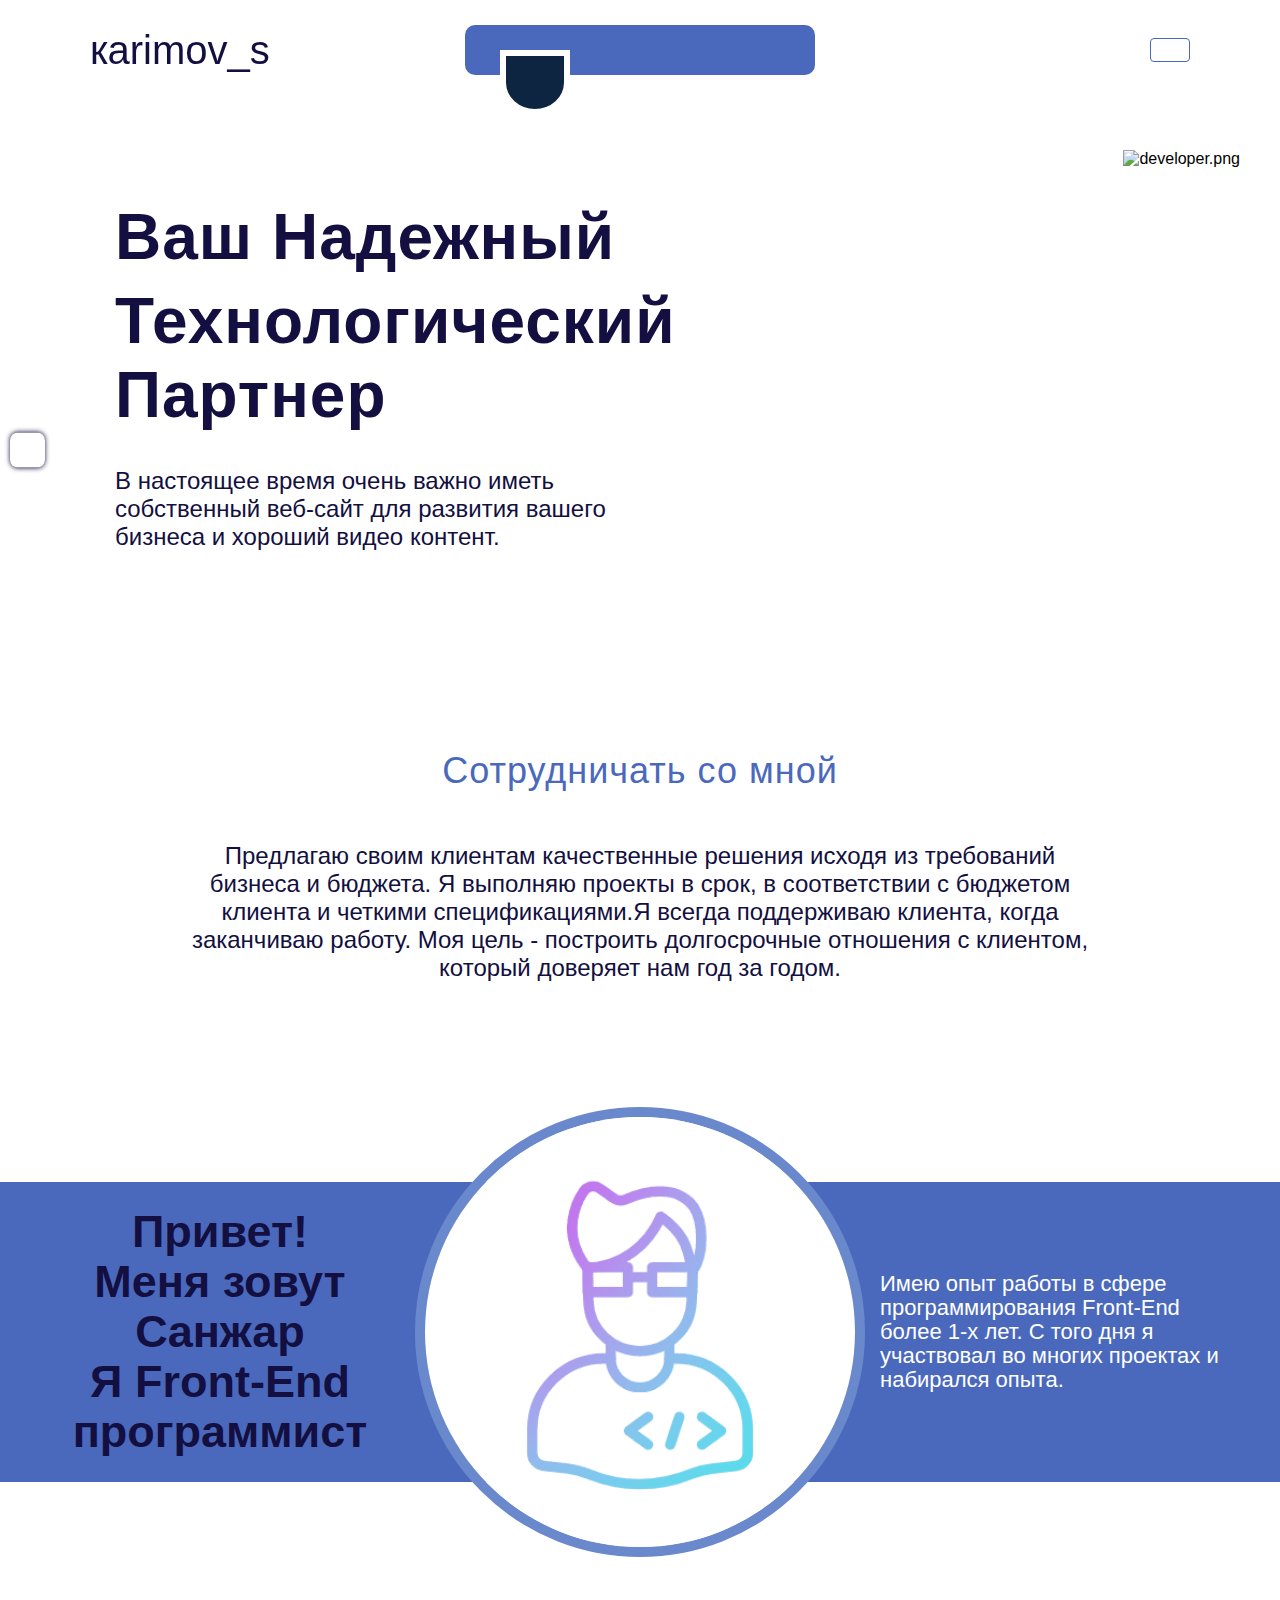
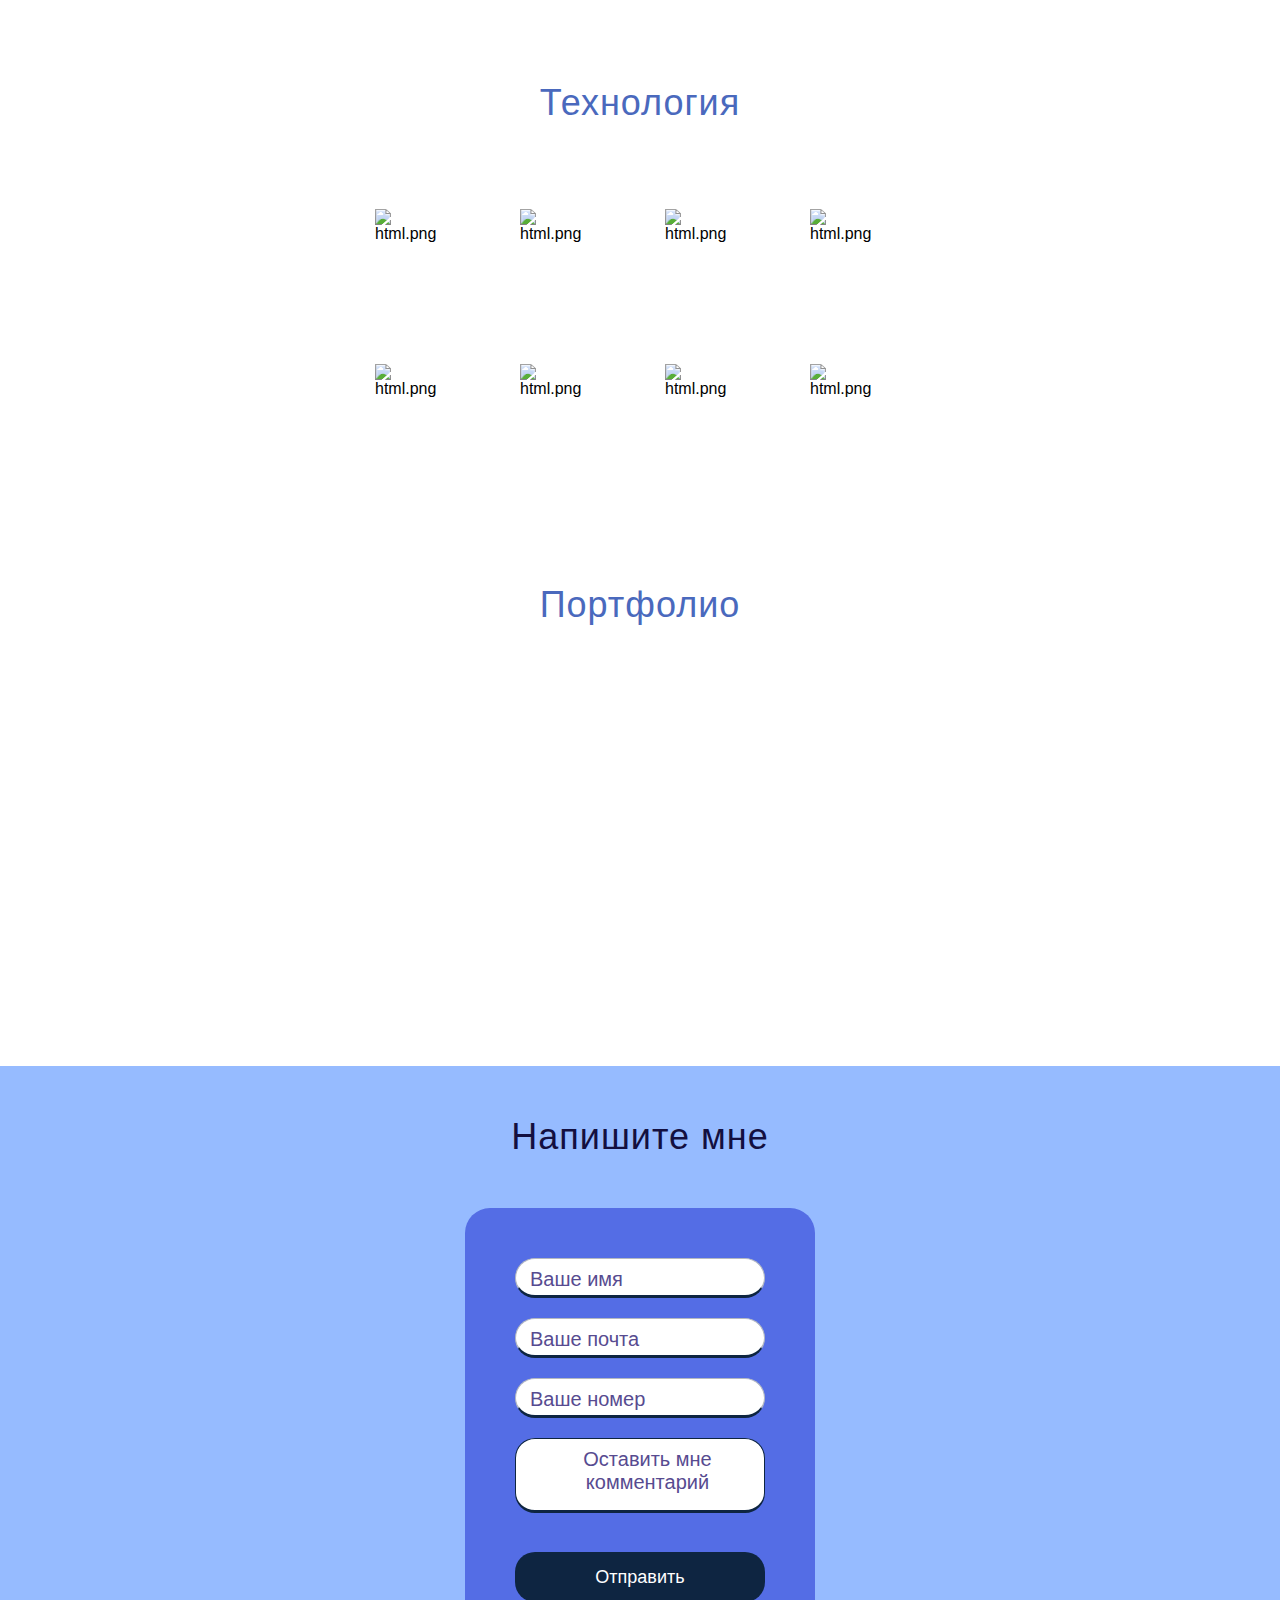
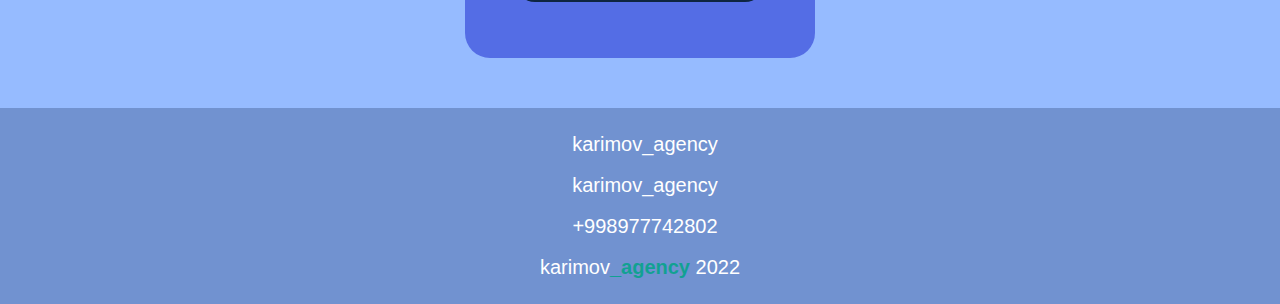
==== index.html @ bc90a6ca "k" ====
﻿<!DOCTYPE html>
<html lang="en">
<head>
    <meta charset="UTF-8">
    <meta http-equiv="X-UA-Compatible" content="IE=edge">
    <meta name="viewport" content="width=device-width, initial-scale=1.0">
    <title>Создаю качественный сайт</title>
    <link rel="shortcut icon" href="assets/images/png/fav-icon.png" type="image/x-icon">
    <link rel="stylesheet" href="https://fonts.google.com/icons?selected=Material%20Icons%20Outlined%3Asettings%3A">
    <link rel="stylesheet" href="assets/fontawesome/css/all.min.css">
    <link rel="stylesheet" href="assets/styles/css/carousel.css">
    <link rel="stylesheet" href="assets/styles/css/main.css">
</head>
<body>

    <div class="themeBtn">
    </div>

    <header class="header">
        <div class="container">
            <div class="header-nav flex flex-center align-center">
                <div class="header-logo">
                    <a href="#" class="header-logo__link">кarimov_s</a>
                </div>

                <div class="header-navigation flex flex-center align-center">  
                     <div class="themeBtn"></div>
                    <ul class="header-item flex flex-around">
                        <li class="header-list active">
                            <a href="#home" class="header-list__link"><i class="fad fa-home-lg"></i>
                                <span class="text lang-home"></span></a>
                        </li>
                        <li class="header-list">
                            <a href="#aboutMe" class="header-list__link"><i class="fad fa-user-tie"></i>
                                <span class="text lang-me"></span></a>
                        </li>
                        <li class="header-list">
                            <a href="#portfolio" class="header-list__link"> <i class="fad fa-laptop-code"></i>
                                <span class="text lang-portfolio"></span></a>
                        </li>
                        <li class="header-list">
                            <a href="#footer" class="header-list__link"><i class="fad fa-phone-rotary"></i>
                                <span class="text lang-contact"></span></a>
                        </li>
                        <div class="indicator"></div>
                    </ul>
                </div>
                    <div class="lang">
                        <div class="lang-item">
                            <div class="lang-icon">
                            </div>
                            <span class="lang__text lang-langText"></span>
                        </div>
                    </div>

            </div>
        </div>
    </header>
    <!-- End header -->
    <i class="fa-solid fa-sun-bright"></i>
    <section class="home" id="home">
        <div class="container">
            <div class="home-item">
                <div class="home-title">
                    <h1 class="home-title__text"><span class=" lang-homeTitle">Ваш Надежный</span>
                        <span class="border borderOne"></span>
                    </h1>
                    <h1 class="home-title__text wow animated bounceInLeft"><span class="lang-homeTitleText">Технологический Партнер</span>
                        <span class="border borderTwo"></span>
                    </h1>
                    <p class="home-title__info-text lang-homeTitleInfoText">В настоящее время очень важно иметь собственный веб-сайт для развития вашего бизнеса и хороший видео контент.</p>
                </div>
                <div class="home-img">
                    <img src="assets/images/png/frontend.png" alt="developer.png" class="home-img__photo">
                </div>
            </div>
        </div>
        </section>
        <!-- End home -->
        

        <section class="cooperate">
            <div class="container">
                <div class="flex flex-center">
                    <div class="cooperate-item">
                        <h2 class="title__text"><span class="lang-cooperateTitle">Сотрудничать со мной</span>
                            <span class="border"></span>
                        </h2>
                        <p class="cooperate__info-text lang-cooperateText">Предлагаю своим клиентам качественные решения исходя из требований бизнеса и бюджета. Я выполняю проекты в срок, в соответствии с бюджетом клиента и четкими спецификациями.
                            Я всегда поддерживаю клиента, когда заканчиваю работу.
                            Моя цель - построить долгосрочные отношения с клиентом, который доверяет нам год за годом.</p>
                </div>
                </div>
            </div>
        </section>
        <!-- End cooperate -->

        <section class="aboutMe" id="aboutMe">
            <div class="container">
               <div class="aboutMe-item">
                    <img src="assets/images/680-it-developer.gif" alt="" class="aboutMe-item__img">
               </div>

               <div class="aboutMe-list">
                   <div class="left-info flex flex-center align-center">
                        <h2 class="left-info__title"><span class="lang-aboutMe1">Привет!</span> <br> <span class="lang-aboutMe2">Меня зовут Cанжар</span> <br> <span class="lang-aboutMe3">Я Front-End программист</span></h2>
                   </div>
                   <div class="right-info flex flex-center align-center">
                       <p class="right-info__text lang-aboutMeInfo">Имею опыт работы в сфере программирования Front-End более 1-х лет. С того дня я участвовал во многих проектах и ​​набирался опыта.</p>
                   </div>
               </div>
            </div>
        </section>
        <!-- End aboutMe-->


        <section class="technology" id="technology">
            <div class="container">
                <div class="flex-center flex text-center">
                    <h2 class="title__text"><span class="lang-technologyTitle">Технология</span> 
                        <span class="border"></span>
                    </h2>
                </div>
                <div class="technology-item">
                    <div class="technology-list">
                        <img  class="technology-list__img" src="assets/images/png/html.png" alt="html.png">
                        <span class="technology-list__info">HTML</span>
                    </div>
                    <div class="technology-list">
                        <img  class="technology-list__img" src="assets/images/png/css.png" alt="html.png">
                        <span class="technology-list__info">CSS</span>
                    </div>
                    <div class="technology-list">
                        <img  class="technology-list__img" src="assets/images/png/js.png" alt="html.png">
                        <span class="technology-list__info">JavaScript</span>
                    </div>
                    <div class="technology-list">
                        <img  class="technology-list__img" src="assets/images/png/bootstrap.png" alt="html.png">
                        <span class="technology-list__info">Bootstrap</span>
                    </div>
                    <div class="technology-list">
                        <img  class="technology-list__img" src="assets/images/png/sass.png" alt="html.png">
                        <span class="technology-list__info">SASS</span>
                    </div>
                    <div class="technology-list">
                        <img  class="technology-list__img" src="assets/images/png/github.png" alt="html.png">
                        <span class="technology-list__info">GitHub</span>
                    </div>
                    <div class="technology-list">
                        <img style="height: 75px; object-fit: contain;" class="technology-list__img" src="https://styles.redditmedia.com/t5_2su6s/styles/communityIcon_4g1uo0kd87c61.png" alt="html.png">
                        <span class="technology-list__info">React</span>
                    </div>
                    <div class="technology-list">
                        <img style="height: 75px; object-fit: contain;" class="technology-list__img" src="assets/images/png/figma.png" alt="html.png">
                        <span class="technology-list__info">Figma</span>
                    </div>
                </div>
            </div>
        </section>
        <!--End technology -->

        <section class="portfolio" id="portfolio">
            <div class="container portfolio_desctop">
                <div class="flex-center flex text-center">
                    <h2 class="title__text"><span class="lang-portfolioTitle">Портфолио</span>
                        <span class="border"></span>
                    </h2>
                </div>
                <div class="portfolio-item owl-carousel owl-theme">
                    <div class="item portfolio-list">
                        <img src="assets/images/png/portfolio/autoleader.png" alt="" class="portfolio__img">
                        <div class="hidden">
                            <a href="https://autoleader.netlify.app/" target="_blank" target="_blank"><button class="hidden__btn lang-openSite">Перейти на сайт</button></a>
                        </div>
                    </div>
                    <div class="item portfolio-list">
                        <img src="assets/images/png/portfolio/maxwheel.png" alt="" class="portfolio__img">
                        <div class="hidden">
                            <a href="https://maxwhheel.netlify.app/" target="_blank"><button class="hidden__btn lang-openSite">Перейти на сайт</button></a>
                        </div>
                    </div>
                <div class="text-center">
                    <a href="#"><button class="allProjects-btn">все проекты</button></a>
                </div>
            </div>

            <!-- Mobile Portfolio -->
            
            <div class="mobile-portfolio" id="portfolio">
                <div class="container">
                    <div class="flex-center flex text-center">
                        <h2 class="title__text">Портфолио
                            <span class="border"></span>
                        </h2>
                    </div>
                    <div class="mobile-portfolio-item  owl-carousel owl-theme" id="mobile-portfolio">
                        <div class="item mobile-portfolio-list">
                                <img src="assets/images/png/portfolio/S9.png" alt="" class="iphone">
                                <img src="assets/images/png/portfolio/autoleader (2).png" alt="" class="mobile-portfolio__img">
                                <div class="hidden">
                                <a href="" target="_blank"><button class="hidden__btn lang-openSite">Перейти на сайт</button></a>
                            </div>
                        </div>
                        <div class="item mobile-portfolio-list">
                                <img src="assets/images/png/portfolio/S9.png" alt="" class="iphone">
                                <img src="assets/images/png/portfolio/maxwheel (2).png" alt="" class="mobile-portfolio__img">
                                <div class="hidden">
                                <a href="" target="_blank"><button class="hidden__btn lang-openSite">Перейти на сайт</button></a>
                            </div>
                        </div>
                    </div>
                <!-- -->
                    </div>
                </div>
            </div>
        </section>
        <!-- End portfolio -->

        <section class="contact">
            <div class="container">
                <div class="flex-center flex text-center">
                    <h2 class="title__text"><span class="lang-contactTitle">Напишите мне</span>
                        <span class="contact__span border"></span>
                    </h2>
                </div>
                <div class="contact-item">
                <div class="contact-form">
                    <form id="form" class="form">
                        <div class="form__box" for="">
                            <input class="form__inp form__inp1" id="userName" type="text" maxlength="14" placeholder=" " name="name:" required>
                            <label for="userName" class="form__label lang-yourName"></label>
                            <i class="fas fa-user"></i>
                            <small></small>
                        </div>
                        <div class="form__box" for="">
                            <input class="form__inp form__inp2" id="userEmail" type="email" placeholder=" " name="email:" required>
                            <label for="userEmail" class="form__label lang-yourEmail"></label>
                            <i class="fas fa-envelope"></i>
                            <small></small>
                        </div>
                        <div class="form__box" for="">
                            <input class="form__inp form__inp3" id="userPass" type="text" placeholder=" " name="number:" required>
                            <label for="userPass" class="form__label lang-yourPass"></label>
                            <i class="fas fa-phone"></i>
                            <small></small>
                        </div> 
                        <div class="form__box">
                            <textarea class="form__com form__inp4" id="message" placeholder=" " name="messange:" ></textarea>
                            <label for="message" class="form__label lang-comments"></label>
                            <i class="fas fa-comments"></i>
                            <small></small>
                        </div>
                        <button type="button" id="submitForm" class="lang-submit form__btn">Отправить</button>
        
        
                    </form>
                </div>
                </div>
            </div>
        </section>
        
     
        <!-- End Section -->


        <footer class="footer" id="footer">
            <div class="container">
                <a class="footer__info hover" href="https://t.me/s_karimov07"><i class="fab fa-telegram-plane"></i> karimov_agency</a> <br> <br>
                <a class="footer__info hover" href="https://www.instagram.com/__karimov_off__/"><i class="fab fa-instagram"></i>karimov_agency</a> <br> <br>
                <a class="footer__info hover" href="tel:+998977742802"><i class="fas fa-phone"></i> +998977742802</a> <br> <br>
                <span class="footer__info">karimov<strong>_agency</strong> 2022</span>
            </div>
        </footer>
        <!-- End footer -->

<!-- 
          <div class="loader">
            <section class="loader-item">
                <div class="block block1"></div>
                <div class="block block2"></div>
                <div class="block block3"></div>
              </section>
              <section class="loader-item">
                  <div class="block block1"></div>
                  <div class="block block2"></div>
                  <div class="block block3"></div>
                </section>
          </div> -->
    <script type="module" src="https://unpkg.com/ionicons@7.1.0/dist/ionicons/ionicons.esm.js"></script>
    <script nomodule src="https://unpkg.com/ionicons@7.1.0/dist/ionicons/ionicons.js"></script>
    <script src="assets/js/plugins/jQuery.js"></script>   
    <script src="assets/js/plugins/cloudflare.js"></script>  
    <script src="assets/js/form.js"></script>
    <script src="assets/js/lang.js"></script>
    <script src="assets/js/index.js"></script> 
    <script src="assets/js/thema.js"></script>
</body>
</html>
---- assets/styles/css/main.css ----
:root {
  --white: #fff;
  --basic: #4a69bd;
  --basic-text: #130f40;
  --toggle-bg: url("../../images/svg/dark.svg");
  --lang: url("../../images/png/usa.png") ;
}

:root[date-theme=dark] {
  --white: #333333;
  --basic: #73a0d8;
  --basic-text: #fff;
  --toggle-bg: url("../../images/svg/light.svg");
}

:root[date-lang=lang] {
  --lang: url("../../images/png/rus.png") ;
}

.text-left {
  text-align: left;
}
.text-center {
  text-align: center;
}
.text-right {
  text-align: right;
}
.text-block {
  display: block;
}

.relative {
  position: relative;
}

.absolute {
  position: absolute;
  width: 100%;
}

.flex {
  display: flex;
}
.flex-center {
  justify-content: center;
}
.flex-right {
  justify-content: flex-end;
}
.flex-space {
  justify-content: space-between;
}
.flex-around {
  justify-content: space-around;
}
.flex-row {
  display: flex;
  flex-wrap: wrap;
  margin-left: -1rem;
  margin-right: -1rem;
}

.align-center {
  align-items: center;
}

.m-l-05 {
  margin-left: 0.5rem;
}
.m-l-1 {
  margin-left: 1rem;
}
.m-l-2 {
  margin-left: 2rem;
}
.m-l-3 {
  margin-left: 3rem;
}
.m-t-05 {
  margin-top: 0.5rem;
}
.m-t-1 {
  margin-top: 1rem;
}
.m-t-2 {
  margin-top: 2rem;
}
.m-t-3 {
  margin-top: 3rem;
}
.m-t-5 {
  margin-top: 5rem;
}
.m-r-05 {
  margin-right: 0.5rem;
}
.m-r-1 {
  margin-right: 1rem;
}
.m-r-2 {
  margin-right: 2rem;
}
.m-r-3 {
  margin-right: 3rem;
}
.m-b-05 {
  margin-bottom: 0.5rem;
}
.m-b-1 {
  margin-bottom: 1rem;
}
.m-b-2 {
  margin-bottom: 2rem;
}
.m-b-5 {
  margin-bottom: 5rem;
}

.col-1 {
  flex: 0 0 8.333333%;
  max-width: 8.333333%;
}
.col-2 {
  flex: 0 0 16.66667%;
  max-width: 16.66667%;
}
.col-3 {
  flex: 0 0 25%;
  max-width: 25%;
}
.col-4 {
  flex: 0 0 33.333333%;
  max-width: 33.333333%;
}
.col-5 {
  flex: 0 0 auto;
  max-width: 41.6666666667%;
}
.col-6 {
  flex: 0 0 50%;
  max-width: 50%;
}
.col-7 {
  flex: 0 0 auto;
  max-width: 58.3333333333%;
}
.col-8 {
  flex: 0 0 66.666667%;
  max-width: 66.666667%;
}
.col-9 {
  flex: 0 0 75%;
  max-width: 75%;
}
.col-10 {
  flex: 0 0 83.33333%;
  max-width: 83.33333%;
}
.col-11 {
  flex: 0 0 91.666667%;
  max-width: 91.666667%;
}
.col-12 {
  flex: 0 0 100%;
  max-width: 100%;
}
.col-1, .col-2, .col-3, .col-4, .col-5, .col-6, .col-7, .col-8, .col-9, .col-10, .col-11, .col-12 {
  position: relative;
  width: 100%;
  padding-right: 1rem;
  padding-left: 1rem;
}
.col-border-right {
  border-right: 1px solid var(--text-secondary);
}

@font-face {
  font-family: "YanoneKaffeesatz";
  src: url("../../fonts/YanoneKaffeesatz-Light.woff2") format("woff2");
  font-weight: 300;
  font-style: normal;
  font-display: swap;
}
@font-face {
  font-family: "YanoneKaffeesatz";
  src: url("../../fonts/YanoneKaffeesatz-Regular.woff2") format("woff2");
  font-weight: 500;
  font-style: normal;
  font-display: swap;
}
@font-face {
  font-family: "YanoneKaffeesatz";
  src: url("../../fonts/YanoneKaffeesatz-Bold.woff2") format("woff2");
  font-weight: 700;
  font-style: normal;
  font-display: swap;
}
@font-face {
  font-family: "Poppins";
  src: url("../../fonts/Poppins-Regular.ttf") format("truetype");
  font-weight: 400;
  font-style: normal;
  font-display: swap;
}
@font-face {
  font-family: "YanoneKaffeesatz";
  src: url("../../fonts/YanoneKaffeesatz-Light.woff2") format("woff2");
  font-weight: 300;
  font-style: normal;
  font-display: swap;
}
@font-face {
  font-family: "YanoneKaffeesatz";
  src: url("../../fonts/YanoneKaffeesatz-Regular.woff2") format("woff2");
  font-weight: 500;
  font-style: normal;
  font-display: swap;
}
@font-face {
  font-family: "YanoneKaffeesatz";
  src: url("../../fonts/YanoneKaffeesatz-Bold.woff2") format("woff2");
  font-weight: 700;
  font-style: normal;
  font-display: swap;
}
@font-face {
  font-family: "Poppins";
  src: url("../../fonts/Poppins-Regular.ttf") format("truetype");
  font-weight: 400;
  font-style: normal;
  font-display: swap;
}
* {
  margin: 0;
  padding: 0;
  box-sizing: border-box;
}

html {
  scroll-behavior: smooth;
}

::-moz-selection {
  background: var(--basic);
  color: var(--white);
}

::selection {
  background: var(--basic);
  color: var(--white);
}

::-moz-selection {
  background: var(--basic);
  color: var(--white);
}

::-webkit-selection {
  background: var(--basic);
  color: var(--white);
}

.container {
  max-width: 1200px;
  margin: 0 auto;
}

body {
  font-family: "YanoneKaffeesatz", sans-serif;
  position: relative;
  background-color: var(--white);
  transition: 0.3s all;
}

p {
  font-family: "Poppins", sans-serif;
  font-size: 25px;
}

body::-webkit-scrollbar {
  display: none;
}

.portfolio-item::-webkit-scrollbar {
  width: 5px;
  background-color: var(--basic-text);
}

.portfolio-item::-webkit-scrollbar-thumb {
  background-color: var(--basic) !important;
  border-radius: 2px !important;
}

.scroll i {
  -webkit-user-select: none;
     -moz-user-select: none;
          user-select: none;
}

.scroll {
  position: fixed;
  top: 0;
  right: 0px;
  width: 10px;
  height: 100vh;
  z-index: 98;
}

.fa-cog {
  position: fixed;
  top: 0;
  right: 0;
  color: var(--basic-text);
  font-size: 30px;
}

a {
  text-decoration: none;
  color: inherit;
}

button {
  border: none;
  outline: none;
  cursor: pointer;
}

.title__text {
  text-align: center;
  color: var(--basic);
  font-size: 36px;
  font-weight: 500;
  display: inline-block;
  position: relative;
  margin-bottom: 50px;
  letter-spacing: 1px;
  text-align: center;
}
.title__text .border {
  position: absolute;
  bottom: -5px;
  left: 50%;
  width: 100%;
  height: 3px;
  background-color: tomato;
  border-radius: 50%;
  transform: translateX(-50%) scaleX(0);
  transition: transform 3s;
}
.title__text .animTitleText {
  transform: translateX(-50%) scaleX(1);
}

.themeBtn {
  position: fixed;
  top: 50%;
  transform: translateY(-50%);
  left: 10px;
  width: 35px;
  height: 35px;
  border-radius: 8px;
  z-index: 999;
  background-color: var(--white);
  box-shadow: 0px 0px 5px 0px var(--basic-text);
  cursor: pointer;
  background-image: var(--toggle-bg);
  background-repeat: no-repeat;
  background-position: center;
  -webkit-user-select: noen;
     -moz-user-select: noen;
          user-select: noen;
}

.header {
  width: 100%;
  position: fixed;
  left: 0;
  top: 0;
  z-index: 99;
  background-color: var(--white);
  border-bottom-left-radius: 50%;
  border-bottom-right-radius: 50%;
}
.header-nav {
  padding: 25px 0 25px 0;
  position: relative;
}
.header-logo {
  position: absolute;
  top: 50%;
  left: 0;
  transform: translateY(-50%);
}
.header-logo__link {
  font-weight: 500;
  font-size: 40px;
  color: var(--basic-text);
}
.header-logo__link strong {
  font-weight: 700;
  color: var(--basic);
}
.header-navigation {
  width: 350px;
  height: 50px;
  background-color: var(--basic);
  border-radius: 10px;
}
.header-navigation .themeBtn {
  position: absolute;
  top: 50px;
  left: 5px;
  width: 30px;
  height: 30px;
  border-radius: 8px;
  z-index: 999;
  background-color: var(--white);
  box-shadow: 0px 0px 5px 0px var(--basic-text);
  cursor: pointer;
  background-image: var(--toggle-bg);
  background-repeat: no-repeat;
  background-position: center;
  display: none;
}
.header-item {
  width: 280px;
  list-style: none;
  position: relative;
}
.header-list {
  width: 100%;
  text-align: center;
}
.header-list__link {
  color: #fff;
  font-size: 20px;
  font-weight: 500;
  display: flex;
  align-items: center;
  flex-direction: column;
  position: relative;
  text-align: center;
}
.header-list__link .fad {
  line-height: 70px;
  transition: 0.3s;
}
.header-list__link .text {
  position: absolute;
  top: 30px;
  opacity: 0;
  transition: 0.3s;
  transform: translateY(20px);
}
.header .active .fad {
  transform: translateY(-35px);
  position: relative;
  z-index: 1;
  color: #fff;
  font-size: 25px;
}
.header .active .text {
  opacity: 1;
  transform: translateY(5px);
}
.header .indicator {
  position: absolute;
  top: -50%;
  left: 0;
  width: 70px;
  height: 65px;
  background-color: #0e2541;
  border-bottom-left-radius: 50%;
  border-bottom-right-radius: 50%;
  border: 6px solid var(--white);
  transition: 0.3s;
}
.header .indicator::before {
  content: "";
  width: 20px;
  height: 20px;
  position: absolute;
  top: 68%;
  left: -16px;
  background-color: transparent;
  border-top-right-radius: 20px;
  box-shadow: 0px -10px 0 0 var(--white);
}
.header .indicator::after {
  content: "";
  width: 20px;
  height: 20px;
  position: absolute;
  top: 68%;
  right: -16px;
  background-color: transparent;
  border-top-left-radius: 20px;
  box-shadow: 0px -10px 0 0 var(--white);
}
.header-list:nth-child(1).active ~ .indicator {
  transform: translateX(0px);
}
.header-list:nth-child(2).active ~ .indicator {
  transform: translateX(70px);
}
.header-list:nth-child(3).active ~ .indicator {
  transform: translateX(140px);
}
.header-list:nth-child(4).active ~ .indicator {
  transform: translateX(210px);
}
.header .lang {
  position: absolute;
  top: 50%;
  right: 0;
  transform: translateY(-50%);
  width: auto;
  height: auto;
  border-radius: 4px;
  display: flex;
  align-items: center;
  justify-content: space-between;
  padding: 2px 0;
  text-align: center;
  cursor: pointer;
}
.header .lang-item {
  display: flex;
  align-items: center;
  justify-content: center;
  flex-direction: column;
}
.header .lang-icon {
  width: 40px;
  height: 24px;
  border: 1px solid var(--basic);
  background-image: var(--lang);
  background-repeat: no-repeat;
  background-size: cover;
  border-radius: 4px;
  transition: 1s all;
}
.header .lang__text {
  font-size: 10px;
  font-weight: 400;
  color: var(--basic-text);
  font-family: "Poppins", sans-serif;
}

.headerShadow {
  box-shadow: 0px 5px 5px 0px var(--basic);
  transition: 0.5s;
}

.home .container {
  position: relative;
  padding-top: 150px;
  height: 700px;
  overflow: hidden;
}
.home-item {
  display: flex;
  align-items: flex-start;
  justify-content: space-between;
}
.home-title {
  width: 55%;
  margin-top: 50px;
}
.home-title__text {
  font-size: 64px;
  font-weight: 700;
  letter-spacing: 1px;
  color: var(--basic-text);
  display: inline-block;
  position: relative;
  margin-bottom: 10px;
}
.home-title__text .border {
  position: absolute;
  bottom: -5px;
  left: 50%;
  width: 100%;
  height: 3px;
  background-color: var(--basic);
  border-radius: 50%;
  transform: translateX(-50%) scaleX(0);
  transition: transform 1s;
}
.home-title__text .borderBottom {
  transform: translateX(-50%) scaleX(1);
}
.home-title__info-text {
  font-size: 24px;
  font-weight: 300;
  margin-top: 25px;
  color: var(--basic-text);
  line-height: 28px;
}
.home-img {
  text-align: end;
}
.home-img__photo {
  width: 80%;
}

.cooperate {
  margin-top: 50px;
  padding-bottom: 50px;
}
.cooperate-item {
  text-align: center;
  width: 75%;
}
.cooperate__info-text {
  font-weight: 400;
  font-size: 24px;
  color: var(--basic-text);
  line-height: 28px;
}

.aboutMe {
  width: 100%;
  height: 300px;
  background-color: var(--basic);
  margin: 150px 0;
  position: relative;
}
.aboutMe-item {
  position: absolute;
  top: 50%;
  left: 50%;
  transform: translate(-50%, -50%);
  width: 450px;
  height: 450px;
  border-radius: 50%;
  border: 10px solid #6a89cc;
}
.aboutMe-item__img {
  position: absolute;
  width: 100%;
  height: 100%;
  border-radius: 50%;
  -o-object-fit: cover;
     object-fit: cover;
}
.aboutMe-list {
  height: 300px;
  display: flex;
  justify-content: space-between;
}
.aboutMe-list .left-info {
  width: 30%;
  height: 100%;
  text-align: center;
}
.aboutMe-list .left-info__title {
  font-size: 45px;
  font-weight: 700;
  color: var(--basic-text);
  line-height: 50px;
}
.aboutMe-list .right-info {
  width: 30%;
  height: 100%;
}
.aboutMe-list .right-info__text {
  font-size: 22px;
  font-weight: 500;
  color: var(--white);
  line-height: 24px;
}

.technology {
  padding: 50px 0;
}
.technology-item {
  width: 55%;
  display: flex;
  align-items: center;
  justify-content: center;
  flex-wrap: wrap;
  margin: 0 auto;
}
.technology-list {
  width: 120px;
  height: 130px;
  border-radius: 10px;
  padding: 10px;
  display: flex;
  align-items: center;
  justify-content: space-between;
  flex-direction: column;
  overflow: hidden;
  position: relative;
  transition: 0.5s;
  margin: 25px 25px 0 0;
}
.technology-list__img {
  width: 70px;
}
.technology-list__info {
  font-size: 25px;
  font-weight: 700;
  color: var(--basic-text);
  position: absolute;
  bottom: -30px;
  transition: 0.5s ease;
}
.technology-list:hover {
  box-shadow: 0px 0px 15px -2px var(--basic);
}
.technology-list:hover .technology-list__info {
  bottom: 5px;
}

.portfolio {
  margin: 50px 0;
}
.portfolio .owl-nav button {
  width: 50px !important;
  height: 50px !important;
  background-color: var(--basic) !important;
  border-radius: 50% !important;
  position: absolute;
  top: 50%;
  transform: translateY(-50%);
  font-size: 60px !important;
  color: #000 !important;
  outline: none !important;
}
.portfolio .owl-nav button span {
  position: absolute;
  top: -5px;
  display: block;
  width: 50px !important;
  height: 50px !important;
  z-index: 99;
  color: var(--white);
  font-weight: 300;
}
.portfolio .owl-nav button:hover {
  background-color: var(--basic-text) !important;
}
.portfolio .owl-prev {
  left: 0px;
}
.portfolio .owl-next {
  right: 0px;
}
.portfolio .owl-carousel button.owl-dot span {
  background-color: var(--basic) !important;
}
.portfolio .owl-carousel button.active span {
  background-color: tomato !important;
}
.portfolio-item {
  display: flex;
  justify-content: space-between;
  flex-wrap: wrap;
  position: relative;
  padding: 0 25px;
}
.portfolio-item::-webkit-scrollbar {
  display: none;
}
.portfolio .openAllPortfolio {
  max-height: 500px;
  overflow-y: scroll;
}
.portfolio-list {
  height: 300px;
  position: relative;
  border-radius: 15px;
  overflow: hidden;
  box-shadow: 0px 5px 5px 0px var(--basic);
  z-index: 2;
  margin: 20px 0;
}
.portfolio-list .portfolio__img,
.portfolio-list .hidden {
  width: 100%;
  height: 100%;
  position: absolute;
  top: 0;
  left: 0;
  border-radius: 15px;
  z-index: 1;
  -o-object-fit: cover;
     object-fit: cover;
}
.portfolio-list .hidden {
  top: -100%;
  -webkit-backdrop-filter: invert(0.7);
          backdrop-filter: invert(0.7);
  transition: 1s ease;
  z-index: -2;
  display: flex;
  align-items: center;
  justify-content: center;
}
.portfolio-list .hidden__btn {
  width: 250px;
  height: 50px;
  border-radius: 10px;
  background-color: var(--basic);
  color: var(--white);
  font-size: 20px;
  font-weight: 500;
  cursor: pointer;
}
.portfolio-list:hover .hidden {
  z-index: 2;
  top: 0;
}
.portfolio .allProjects-btn {
  width: 170px;
  height: 45px;
  border-radius: 20px;
  background-color: var(--basic);
  color: var(--white);
  font-size: 14px;
  text-transform: uppercase;
  cursor: pointer;
  transition: 0.3s;
  margin-top: 20px;
  display: none;
}
.portfolio .allProjects-btn:hover {
  background-color: var(--basic-text);
}

.mobile-portfolio {
  display: none;
}
.mobile-portfolio-list {
  width: 242px;
  height: 480px;
  position: relative;
  overflow: hidden;
  border-radius: 30px;
  padding: 5px;
}
.mobile-portfolio-list .hidden {
  position: absolute;
  top: 50%;
  left: 50%;
  transform: translate(-50%, -50%);
  width: 94%;
  height: 88%;
  -o-object-fit: cover;
     object-fit: cover;
  z-index: 3;
  border-radius: 20px;
  -webkit-backdrop-filter: blur(15px);
          backdrop-filter: blur(15px);
  transition: 1s ease;
  display: flex;
  align-items: center;
  justify-content: center;
  opacity: 0;
}
.mobile-portfolio-list .hidden__btn {
  width: 200px;
  height: 50px;
  border-radius: 10px;
  background-color: var(--basic);
  color: var(--white);
  font-size: 20px;
  font-weight: 500;
  cursor: pointer;
}
.mobile-portfolio-list:hover .hidden {
  opacity: 1;
}
.mobile-portfolio .iphone {
  position: absolute;
  top: 0;
  left: 0;
  width: 100%;
  height: 100%;
  -o-object-fit: contain;
     object-fit: contain;
  z-index: 2;
}
.mobile-portfolio__img {
  position: absolute;
  top: 25px;
  left: 50%;
  transform: translateX(-50%);
  max-width: 95%;
  max-height: 100%;
  -o-object-fit: cover;
     object-fit: cover;
  z-index: 1;
  border-radius: 20px;
}
.mobile-portfolio .owl-item {
  display: flex;
  align-items: center;
  justify-content: center;
}

.owl-nav button {
  width: 50px !important;
  height: 50px !important;
  background-color: var(--basic) !important;
  border-radius: 50% !important;
  position: absolute;
  top: 50%;
  transform: translateY(-50%);
  font-size: 60px !important;
  color: #000 !important;
  outline: none !important;
}

.owl-nav button span {
  position: absolute;
  top: -5px;
  display: block;
  width: 50px !important;
  height: 50px !important;
  z-index: 99;
  color: var(--white);
  font-weight: 300;
}

.owl-nav button:hover {
  background-color: var(--basic-text) !important;
}

.owl-prev {
  left: 0px;
}

.owl-next {
  right: 0px;
}

.owl-carousel button.owl-dot span {
  background-color: var(--basic) !important;
}

.owl-carousel button.active span {
  background-color: tomato !important;
}

.contact {
  width: 100%;
  height: auto;
  background-color: rgba(112, 162, 255, 0.7333333333);
  margin-top: 50px;
  padding: 50px 0;
}
.contact .title__text {
  color: #11a192;
}
.contact .title__text .border {
  background-color: #0e3541;
}
.contact .title__text {
  color: var(--basic-text);
}
.contact-item {
  display: flex;
  align-items: center;
  justify-content: space-between;
}
.contact-info {
  width: 47.5%;
  height: 400px;
  -webkit-backdrop-filter: blur(20px);
          backdrop-filter: blur(20px);
  border-radius: 25px;
}
.contact-form {
  width: 100%;
  display: flex;
  align-items: center;
  justify-content: center;
}
.contact-form form {
  width: 350px;
  height: 450px;
  border-radius: 25px;
  position: relative;
  padding: 50px;
  text-align: center;
  background-color: #546de5;
}
.contact-form form .form__box {
  position: relative;
  width: 100%;
  height: auto;
  background-color: transparent;
}
.contact-form form .form__box .form__label {
  position: absolute;
  top: 10px;
  left: 15px;
  font-size: 20px;
  transition: 0.3s;
  color: #574b90;
}
.contact-form form .form__box .fas {
  position: absolute;
  top: 10px;
  left: -25px;
  color: rgba(22, 223, 213, 0.6980392157);
}
.contact-form form .form__box small {
  position: absolute;
  bottom: 2px;
  left: 10px;
  color: red;
  font-size: 16px;
  font-weight: 500;
}
.contact-form form .form__inp {
  width: 100%;
  height: 40px;
  border: none;
  border: 0.5px solid #b4b9c0;
  border-bottom: 3px solid #0e2541;
  margin-bottom: 20px;
  border-radius: 20px;
  padding: 0 15px;
  outline: none;
  font-size: 16px;
  transition: 500ms;
}
.contact-form form .form__inp:focus {
  border: 1px solid #786fa6;
  border-bottom: 3px solid #786fa6;
}
.contact-form form .form__inp:not(:-moz-placeholder-shown) ~ .form__label {
  top: -6px;
  background-color: #fff;
  font-size: 16px;
  padding: 0 5px;
}
.contact-form form .form__inp:focus ~ .form__label, .contact-form form .form__inp:not(:placeholder-shown) ~ .form__label {
  top: -6px;
  background-color: #fff;
  font-size: 16px;
  padding: 0 5px;
}
.contact-form form textarea {
  width: 100%;
  height: 75px;
  border: 1px solid #0e2541;
  border-bottom: 3px solid #0e2541;
  border-radius: 20px;
  padding: 5px 15px;
  outline: none;
  font-size: 17px;
  resize: none;
  text-transform: capitalize;
  transition: 0.5s;
  margin-bottom: 15px;
  font-family: sans-serif;
}
.contact-form form textarea:focus {
  border: 1px solid #786fa6;
  border-bottom: 3px solid #786fa6;
}
.contact-form form textarea::-webkit-scrollbar {
  width: 0;
}
.contact-form form textarea:not(:-moz-placeholder-shown) ~ .form__label {
  top: -6px;
  background-color: #fff;
  font-size: 16px;
  padding: 0 5px;
}
.contact-form form textarea:focus ~ .form__label, .contact-form form textarea:not(:placeholder-shown) ~ .form__label {
  top: -6px;
  background-color: #fff;
  font-size: 16px;
  padding: 0 5px;
}
.contact-form form .circle-sub,
.contact-form form .circle-sup {
  width: 50px;
  height: 20px;
  border-radius: 10px;
  background-color: #292522;
  position: absolute;
}
.contact-form form .circle-sub::after, .contact-form form .circle-sub::before,
.contact-form form .circle-sup::after,
.contact-form form .circle-sup::before {
  content: "";
  display: block;
  width: 50px;
  height: 20px;
  border-radius: 10px;
  background-color: #fff;
  position: absolute;
  top: -20px;
  left: 5px;
}
.contact-form form .circle-sub::before,
.contact-form form .circle-sup::before {
  top: 20px;
  left: -10px;
}
.contact-form form .circle-sup {
  top: 60px !important;
  right: -25px !important;
}
.contact-form form .circle-sub {
  bottom: 60px !important;
  left: -25px !important;
}
.contact-form form .circle {
  width: 20px;
  height: 20px;
  border-radius: 50%;
  background-color: #fff;
  position: absolute;
  bottom: 40px;
  left: -65px;
}
.contact-form form .form__btn {
  width: 100%;
  height: 50px;
  border-radius: 20px;
  margin-top: 20px;
  cursor: pointer;
  font-size: 18px;
  background-color: #0e2541;
  color: #fff;
  transition: 0.3s;
}
.contact-form form .form__btn:hover {
  background-color: #6ca0ff;
}

.footer {
  width: 100%;
  height: auto;
  background-color: rgba(78, 119, 196, 0.8);
  display: flex;
  align-items: center;
  justify-content: center;
  padding: 25px 0;
}
.footer .container {
  text-align: center;
}
.footer__info {
  text-decoration: none;
  color: #fff;
  font-weight: 400px;
  font-size: 20px;
  font-family: "Poppins", sans-serif;
}
.footer__info i {
  margin-right: 10px;
}
.footer__info strong {
  color: #11a192;
}
.footer .hover:hover {
  color: #11a192;
}

/*----------- Main Style ------*/
.wrapper {
  background-color: var(--basic-text);
}

.wrapper {
  display: flex;
  justify-content: center;
  align-items: center;
  height: 100vh;
}

.loader {
  display: flex;
  align-items: center;
}

.loader-shap {
  width: 2rem;
  height: 2rem;
  background-color: var(--basic);
  margin: 1rem;
  border-radius: 50%;
  animation: load_shap 1.2s ease infinite;
}

.loader-shap:nth-child(1) {
  animation-delay: 0.2s;
}

.loader-shap:nth-child(2) {
  animation-delay: 0.4s;
}

.loader-shap:nth-child(3) {
  animation-delay: 0.6s;
}

@keyframes load_shap {
  50% {
    transform: translateY(-50%);
    border-bottom: 16px solid var(--basic-text);
    box-shadow: 0 8rem 2rem var(--basic);
  }
}
.loader {
  height: 100vh;
  margin: 0;
  background: rgb(90, 99, 103);
  background: linear-gradient(45deg, rgb(90, 99, 103) 0%, rgb(26, 35, 44) 100%);
  display: flex;
  align-items: center;
  justify-content: center;
  position: relative;
  position: fixed;
  top: 0;
  left: 0;
  width: 100%;
  height: 100vh;
  z-index: 9999;
}
.loader-item {
  position: absolute;
  width: 110px;
  aspect-ratio: 1;
}
.loader-item:nth-child(1) {
  transform: translate(38.5%) rotate(-45deg);
}
.loader-item:nth-child(1) .block1 {
  top: 0px;
  left: 60px;
  animation: move1 3.5s infinite, gradient 10s infinite alternate;
}
.loader-item:nth-child(1) .block2 {
  top: 60px;
  left: 60px;
  animation: move2 3.5s 0.2s infinite, gradient 10s infinite alternate;
}
.loader-item:nth-child(1) .block3 {
  top: 60px;
  left: 0px;
  animation: move3 3.5s 0.4s infinite, gradient 10s infinite alternate;
}
.loader-item:nth-child(2) {
  transform: translate(-38.5%) rotate(45deg) scale(-1, 1);
}
.loader-item:nth-child(2) .block1 {
  top: 0px;
  left: 60px;
  animation: move1 3.5s 0.6s infinite, gradient 10s infinite alternate;
}
.loader-item:nth-child(2) .block2 {
  top: 60px;
  left: 60px;
  animation: move2 3.5s 0.8s infinite, gradient 10s infinite alternate;
}
.loader-item:nth-child(2) .block3 {
  top: 60px;
  left: 0px;
  animation: move3 3.5s 1.03s infinite, gradient 10s infinite alternate;
}
.loader-item .block {
  position: absolute;
  width: 50px;
  aspect-ratio: 1;
  border-radius: 5px;
  background: rgb(222, 107, 72);
  background: linear-gradient(90deg, rgb(222, 107, 72) 0%, rgb(229, 177, 129) 10%, rgb(244, 185, 178) 20%, rgb(218, 237, 189) 30%, rgb(125, 187, 195) 40%, rgb(222, 107, 72) 50%, rgb(229, 177, 129) 60%, rgb(244, 185, 178) 70%, rgb(218, 237, 189) 80%, rgb(125, 187, 195) 90%, rgb(222, 107, 72) 100%);
  background-size: 400%;
  background-position: 0%;
  background-repeat: no-repeat;
  background-attachment: fixed;
}

@keyframes move1 {
  0%, 20.28%, 100% {
    top: 0px;
    left: 60px;
  }
  28%, 31% {
    top: 0px;
    left: 0px;
  }
  42.85%, 60% {
    top: 60px;
    left: 0px;
  }
  71.42%, 88% {
    top: 60px;
    left: 60px;
  }
}
@keyframes move2 {
  0%, 16%, 100% {
    top: 60px;
    left: 60px;
  }
  28.57%, 45.85% {
    top: 0px;
    left: 60px;
  }
  57.14%, 59.14% {
    top: 0px;
    left: 0px;
  }
  71.42%, 87% {
    top: 60px;
    left: 0px;
  }
}
@keyframes move3 {
  0%, 16%, 100% {
    top: 60px;
    left: 0px;
  }
  28.57%, 44% {
    top: 60px;
    left: 60px;
  }
  57.14%, 73.42% {
    top: 0px;
    left: 60px;
  }
  85.71%, 87% {
    top: 0px;
    left: 0px;
  }
}
@keyframes gradient {
  0% {
    background-position: 0% 50%;
  }
  100% {
    background-position: 100% 50%;
  }
}
@media screen and (max-width: 1350px) {
  .header .container {
    padding: 0 50px;
  }
  .home-title {
    padding-left: 75px;
  }
}
@media screen and (max-width: 1024px) {
  .home {
    margin-top: 25px;
  }
  .home .container {
    height: auto;
  }
  .home-item {
    flex-direction: column;
    justify-content: center;
    align-items: center;
  }
  .home-title {
    width: 70%;
    text-align: center;
    padding-left: 0;
  }
  .home-title__text {
    font-size: 50px;
    margin-bottom: 10px;
  }
  .home-img {
    position: relative;
    bottom: 0 !important;
    right: 0 !important;
    display: flex;
    align-items: center;
    justify-content: center;
    margin-top: 25px;
  }
  .home-img__photo {
    width: 80%;
  }
  .aboutMe {
    width: 100%;
    height: auto;
    margin: 100px 0;
  }
  .aboutMe-item {
    width: 300px;
    height: 300px;
  }
  .aboutMe-list {
    height: 200px;
  }
  .aboutMe-list .left-info {
    padding: 0 10px;
  }
  .aboutMe-list .left-info__title {
    font-size: 30px;
    line-height: 35px;
  }
  .aboutMe-list .right-info {
    padding-right: 30px;
  }
  .aboutMe-list .right-info__text {
    font-size: 18px;
    font-weight: 500;
    color: var(--white);
  }
}
@media screen and (max-width: 768px) {
  .scroll {
    display: none;
  }
  .themeBtn {
    display: none;
  }
  .header {
    display: flex;
    align-items: center;
    justify-content: center;
    border-radius: 0;
  }
  .header-navigation {
    width: 400px;
  }
  .header-navigation .themeBtn {
    display: block;
  }
  .header-nav {
    padding: 25px 0 5px 0;
  }
  .header-logo {
    display: none;
  }
  .header-btn {
    display: none;
  }
  .lang {
    top: 50px !important;
    right: 5px !important;
  }
  .lang-icon {
    width: 32px !important;
    height: 24px !important;
  }
  .lang__text {
    display: none;
  }
  .aboutMe {
    margin-top: 150px;
    margin-bottom: 50px;
    width: 100%;
    padding-top: 50px;
  }
  .aboutMe-item {
    top: 0;
    width: 250px;
    height: 250px;
  }
  .aboutMe-list {
    height: 150px;
  }
  .aboutMe-list .left-info {
    width: 47.5%;
    text-align: center;
    align-items: flex-end;
    padding-bottom: 10px;
  }
  .aboutMe-list .left-info__title {
    font-size: 35px;
    line-height: 35px;
  }
  .aboutMe-list .right-info {
    width: 47.5%;
    padding-left: 20px;
    letter-spacing: 1px;
    text-align: center;
    align-items: flex-end;
    padding-bottom: 10px;
  }
  .aboutMe-list .right-info__text {
    font-size: 16px;
    line-height: 16px;
  }
  .technology-item {
    width: 100%;
  }
  .portfolio {
    margin: 50px 0;
  }
  .portfolio-item {
    max-height: 375px;
  }
  .portfolio-list {
    width: 100%;
    height: 350px;
  }
  .contact .title__text {
    font-size: 30px;
  }
  .contact-form form {
    width: 85%;
    height: 420px;
    padding: 40px;
  }
  .contact-form form .form__box {
    position: relative;
    width: 100%;
    height: auto;
  }
  .contact-form form .circle-sub,
  .contact-form form .circle-sup {
    width: 40px;
    height: 20px;
  }
  .contact-form form .circle-sub::after, .contact-form form .circle-sub::before,
  .contact-form form .circle-sup::after,
  .contact-form form .circle-sup::before {
    width: 40px;
    height: 20px;
    top: -20px;
    left: 5px;
  }
  .contact-form form .circle-sub::before,
  .contact-form form .circle-sup::before {
    top: 20px;
    left: -10px;
  }
  .contact-form form .circle-sup {
    top: 60px !important;
    right: -20px !important;
  }
  .contact-form form .circle-sub {
    bottom: 60px !important;
    left: -20px !important;
  }
  .contact-form form .circle {
    left: -55px;
  }
  .contact-form form .form__btn {
    width: 100%;
    height: 50px;
    border-radius: 20px;
    margin-top: 20px;
    cursor: pointer;
    font-size: 18px;
    transition: 0.3s;
  }
}
@media screen and (max-width: 576px) {
  .container {
    padding: 0 20px;
  }
  .home .container {
    height: auto;
    padding-top: 100px;
  }
  .home-title {
    width: 100%;
    margin-top: 25px;
  }
  .home-title__text {
    font-size: 45px;
  }
  .home-title__text .border {
    display: none;
  }
  .home-img__photo {
    width: 100%;
  }
  .cooperate-item {
    width: 100%;
  }
  .cooperate__info-text {
    font-size: 20px;
    line-height: 24px;
  }
  .aboutMe {
    border-top-right-radius: 50%;
    border-top-left-radius: 50%;
    padding-bottom: 40px;
  }
  .aboutMe-list {
    margin-top: 80px;
    height: auto;
    flex-direction: column;
  }
  .aboutMe-list .left-info {
    width: 100%;
  }
  .aboutMe-list .right-info {
    width: 100%;
    padding-left: 0px;
  }
  .aboutMe-list .right-info__text {
    margin-top: 15px;
    font-size: 20px;
    line-height: 22px;
  }
  .technology {
    padding: 50px 0;
  }
  .technology-item {
    width: 100%;
    display: flex;
    align-items: center;
    justify-content: space-between;
    flex-wrap: wrap;
    margin: 0 auto;
  }
  .technology-list {
    width: 45%;
    margin: 25px 0 0 0;
    box-shadow: 0px 0px 15px -2px var(--basic);
  }
  .technology-list__img {
    width: 50px;
  }
  .technology-list__info {
    bottom: 5px;
  }
  .technology .psd {
    margin: 25px auto;
  }
  .portfolio_desctop {
    display: none;
  }
  .mobile-portfolio {
    display: block;
    margin: 50px 0 150px 0;
  }
  .owl-prev {
    left: -20px;
  }
  .owl-next {
    right: -20px;
  }
}
@media screen and (max-width: 420px) {
  .header .container {
    padding: 0 5px;
    width: 100%;
  }
  .header-navigation {
    width: 100% !important;
  }
  .header-navigation .themeBtn {
    display: block;
  }
  .header-nav {
    padding: 25px 0 5px 0;
  }
  .header-logo {
    display: none;
  }
  .header-btn {
    display: none;
  }
}
@media screen and (max-width: 360px) {
  .header-navigation .themeBtn {
    top: 100px;
  }
  .lang {
    top: 95px !important;
    right: 5px !important;
  }
  .lang-icon {
    width: 32px;
    height: 20px;
  }
  .lang__text {
    display: none;
  }
  .portfolio .owl-nav button {
    width: 40px !important;
    height: 40px !important;
  }
  .portfolio .owl-nav button span {
    font-size: 50px;
    width: 40px !important;
    height: 40px !important;
  }
  .owl-prev {
    left: -20px !important;
  }
  .owl-next {
    right: -20px !important;
  }
  .contact-form form {
    width: 90%;
  }
  .contact-form form .form__box {
    position: relative;
    width: 100%;
    height: auto;
  }
  .contact-form form .form__label {
    font-size: 18px !important;
  }
  .contact-form form .form__btn {
    width: 100%;
    height: 50px;
    border-radius: 20px;
    margin-top: 20px;
    cursor: pointer;
    font-size: 18px;
    transition: 0.3s;
  }
}/*# sourceMappingURL=main.css.map */
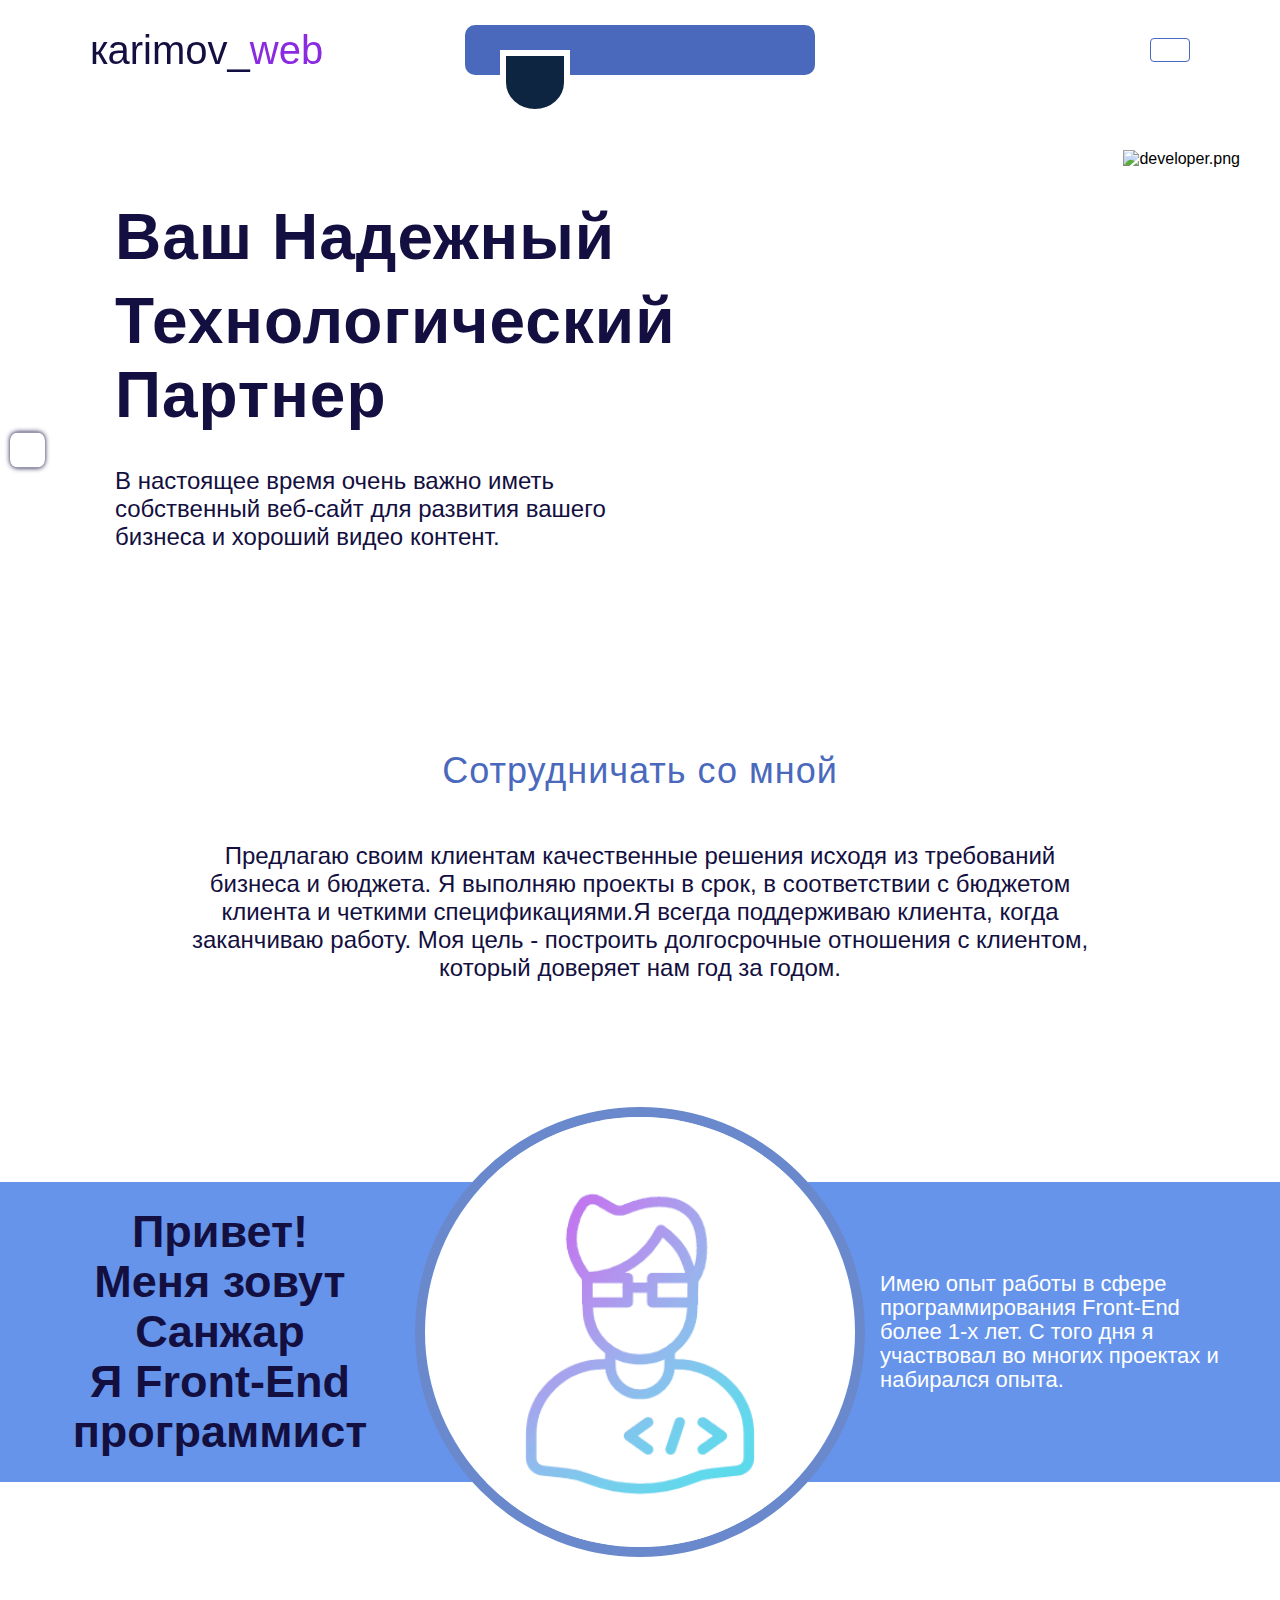
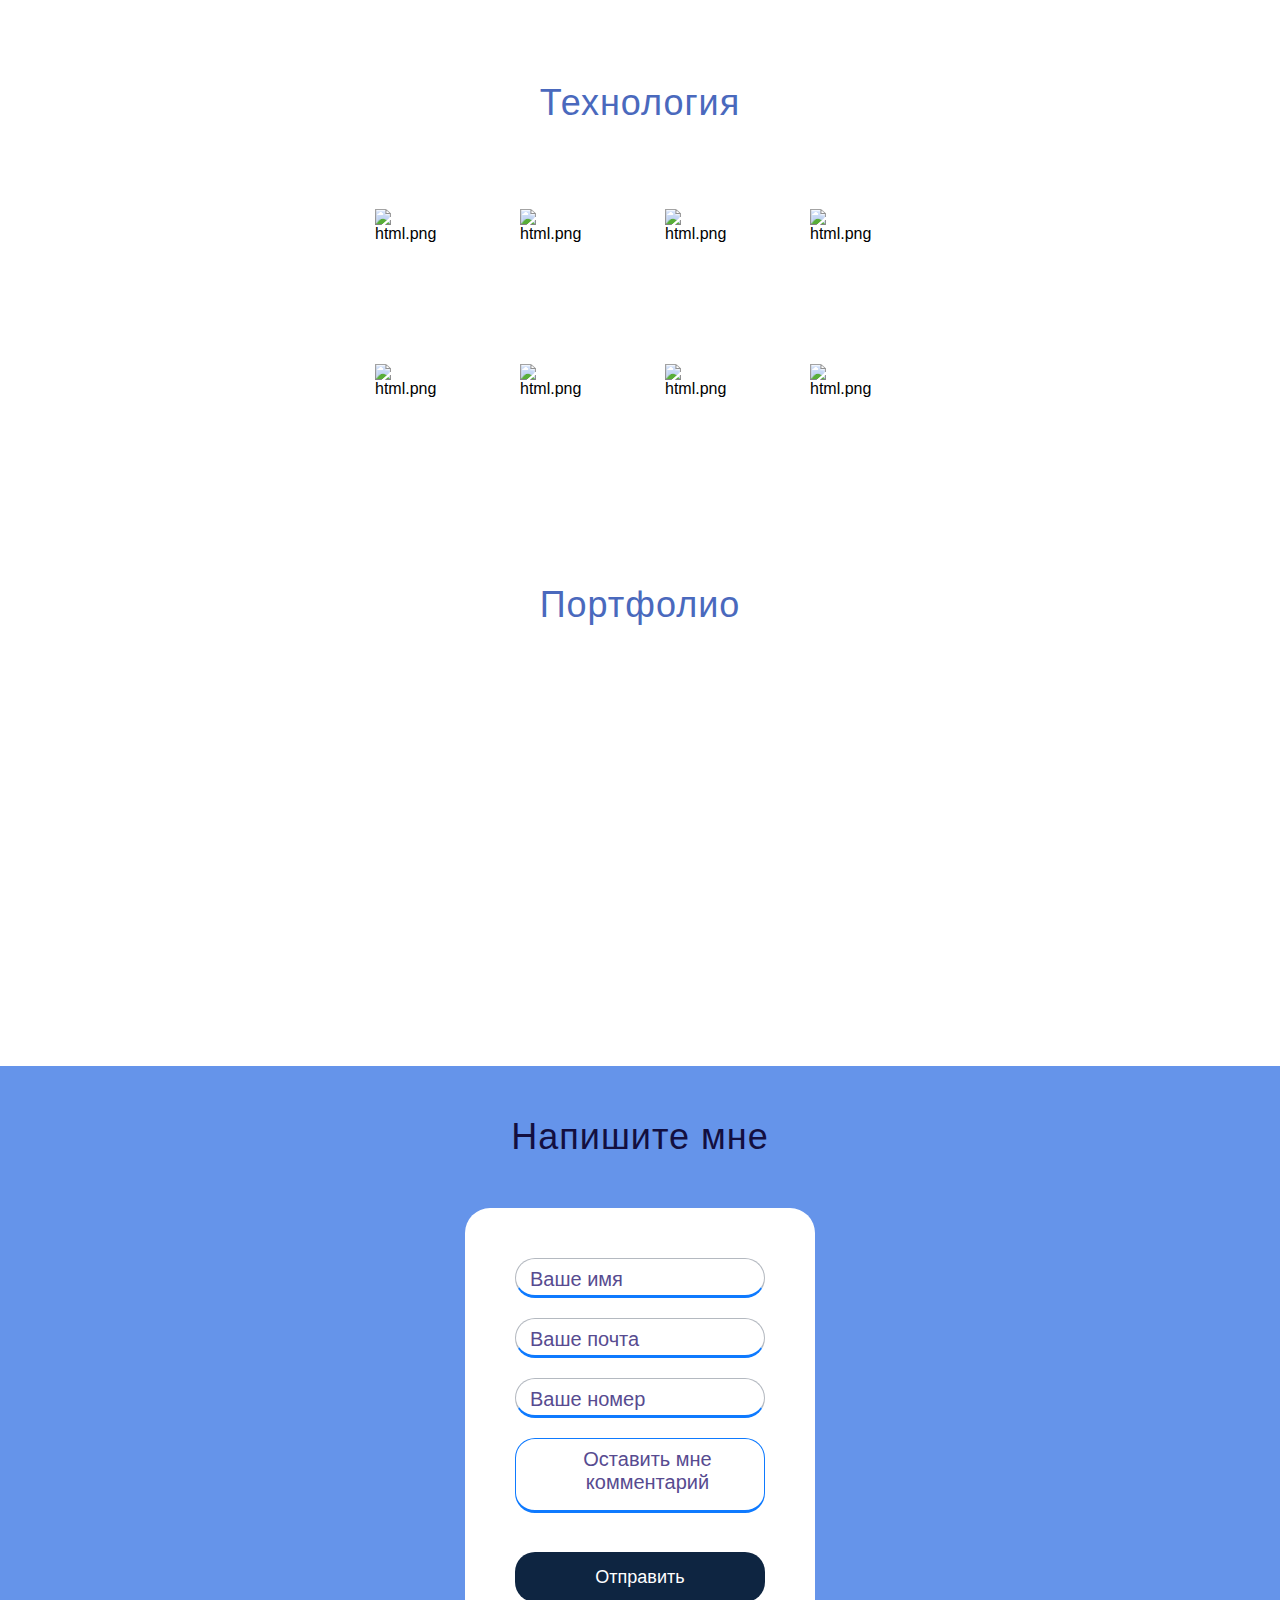
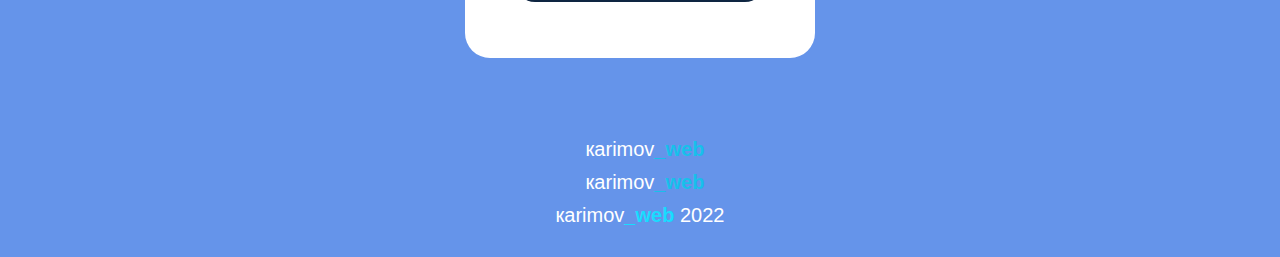
==== commit 0a583a26: "1" ====
--- a/index.html
+++ b/index.html
@@ -20,7 +20,7 @@
         <div class="container">
             <div class="header-nav flex flex-center align-center">
                 <div class="header-logo">
-                    <a href="#" class="header-logo__link">кarimov_s</a>
+                    <a href="#" class="header-logo__link">кarimov_<span style="color:blueviolet">web</span></a>
                 </div>
 
                 <div class="header-navigation flex flex-center align-center">  
@@ -213,6 +213,8 @@
                     </div>
                 </div>
             </div>
+                </div>
+            </div>
         </section>
         <!-- End portfolio -->
 
@@ -265,10 +267,9 @@
 
         <footer class="footer" id="footer">
             <div class="container">
-                <a class="footer__info hover" href="https://t.me/s_karimov07"><i class="fab fa-telegram-plane"></i> karimov_agency</a> <br> <br>
-                <a class="footer__info hover" href="https://www.instagram.com/__karimov_off__/"><i class="fab fa-instagram"></i>karimov_agency</a> <br> <br>
-                <a class="footer__info hover" href="tel:+998977742802"><i class="fas fa-phone"></i> +998977742802</a> <br> <br>
-                <span class="footer__info">karimov<strong>_agency</strong> 2022</span>
+                <a class="footer__info hover" target="_blank" href="https://t.me/кarimov_web"><i class="fab fa-telegram-plane"></i> кarimov<strong>_web</strong></a> 
+                <a class="footer__info hover" href="https://www.instagram.com/кarimov_web/"><i class="fab fa-instagram"></i> кarimov<strong>_web</strong> </a>
+                <span class="footer__info">  кarimov<strong style="color:#18dcff;">_web</strong> 2022</span>
             </div>
         </footer>
         <!-- End footer -->
--- a/assets/styles/css/main.css
+++ b/assets/styles/css/main.css
@@ -623,7 +623,7 @@
 .aboutMe {
   width: 100%;
   height: 300px;
-  background-color: var(--basic);
+  background-color: rgba(62, 120, 228, 0.7960784314);
   margin: 150px 0;
   position: relative;
 }
@@ -949,7 +949,7 @@
 .contact {
   width: 100%;
   height: auto;
-  background-color: rgba(112, 162, 255, 0.7333333333);
+  background-color: rgba(62, 120, 228, 0.7960784314);
   margin-top: 50px;
   padding: 50px 0;
 }
@@ -987,7 +987,7 @@
   position: relative;
   padding: 50px;
   text-align: center;
-  background-color: #546de5;
+  background-color: #ffffff;
 }
 .contact-form form .form__box {
   position: relative;
@@ -1007,7 +1007,7 @@
   position: absolute;
   top: 10px;
   left: -25px;
-  color: rgba(22, 223, 213, 0.6980392157);
+  color: #0d2f3a;
 }
 .contact-form form .form__box small {
   position: absolute;
@@ -1022,7 +1022,7 @@
   height: 40px;
   border: none;
   border: 0.5px solid #b4b9c0;
-  border-bottom: 3px solid #0e2541;
+  border-bottom: 3px solid #0e7aff;
   margin-bottom: 20px;
   border-radius: 20px;
   padding: 0 15px;
@@ -1031,8 +1031,8 @@
   transition: 500ms;
 }
 .contact-form form .form__inp:focus {
-  border: 1px solid #786fa6;
-  border-bottom: 3px solid #786fa6;
+  border: 1px solid #553dca;
+  border-bottom: 3px solid #4527db;
 }
 .contact-form form .form__inp:not(:-moz-placeholder-shown) ~ .form__label {
   top: -6px;
@@ -1049,8 +1049,8 @@
 .contact-form form textarea {
   width: 100%;
   height: 75px;
-  border: 1px solid #0e2541;
-  border-bottom: 3px solid #0e2541;
+  border: 1px solid #0e7aff;
+  border-bottom: 3px solid #0e7aff;
   border-radius: 20px;
   padding: 5px 15px;
   outline: none;
@@ -1062,8 +1062,8 @@
   font-family: sans-serif;
 }
 .contact-form form textarea:focus {
-  border: 1px solid #786fa6;
-  border-bottom: 3px solid #786fa6;
+  border: 1px solid #553dca;
+  border-bottom: 3px solid #4527db;
 }
 .contact-form form textarea::-webkit-scrollbar {
   width: 0;
@@ -1085,7 +1085,7 @@
   width: 50px;
   height: 20px;
   border-radius: 10px;
-  background-color: #292522;
+  background-color: #ff0000;
   position: absolute;
 }
 .contact-form form .circle-sub::after, .contact-form form .circle-sub::before,
@@ -1135,19 +1135,24 @@
   transition: 0.3s;
 }
 .contact-form form .form__btn:hover {
-  background-color: #6ca0ff;
+  border-radius: 55px;
+  width: 55%;
+  background-color: #6ea1ff;
+  transition: 0.5s;
 }
 
 .footer {
   width: 100%;
   height: auto;
-  background-color: rgba(78, 119, 196, 0.8);
+  background-color: rgba(62, 120, 228, 0.7960784314);
   display: flex;
   align-items: center;
   justify-content: center;
-  padding: 25px 0;
+  padding: 25px 45px;
 }
 .footer .container {
+  display: flex;
+  flex-direction: column;
   text-align: center;
 }
 .footer__info {
@@ -1156,15 +1161,18 @@
   font-weight: 400px;
   font-size: 20px;
   font-family: "Poppins", sans-serif;
+  padding: 5px 15px;
+  cursor: pointer;
+}
+.footer__info:hover {
+  color: #ED4C67;
+  transition: 0.3s;
 }
 .footer__info i {
   margin-right: 10px;
 }
 .footer__info strong {
-  color: #11a192;
-}
-.footer .hover:hover {
-  color: #11a192;
+  color: #17c0eb;
 }
 
 /*----------- Main Style ------*/
@@ -1632,8 +1640,9 @@
     display: none;
   }
   .mobile-portfolio {
-    display: block;
+    display: block !important;
     margin: 50px 0 150px 0;
+    padding: 45px 45px;
   }
   .owl-prev {
     left: -20px;
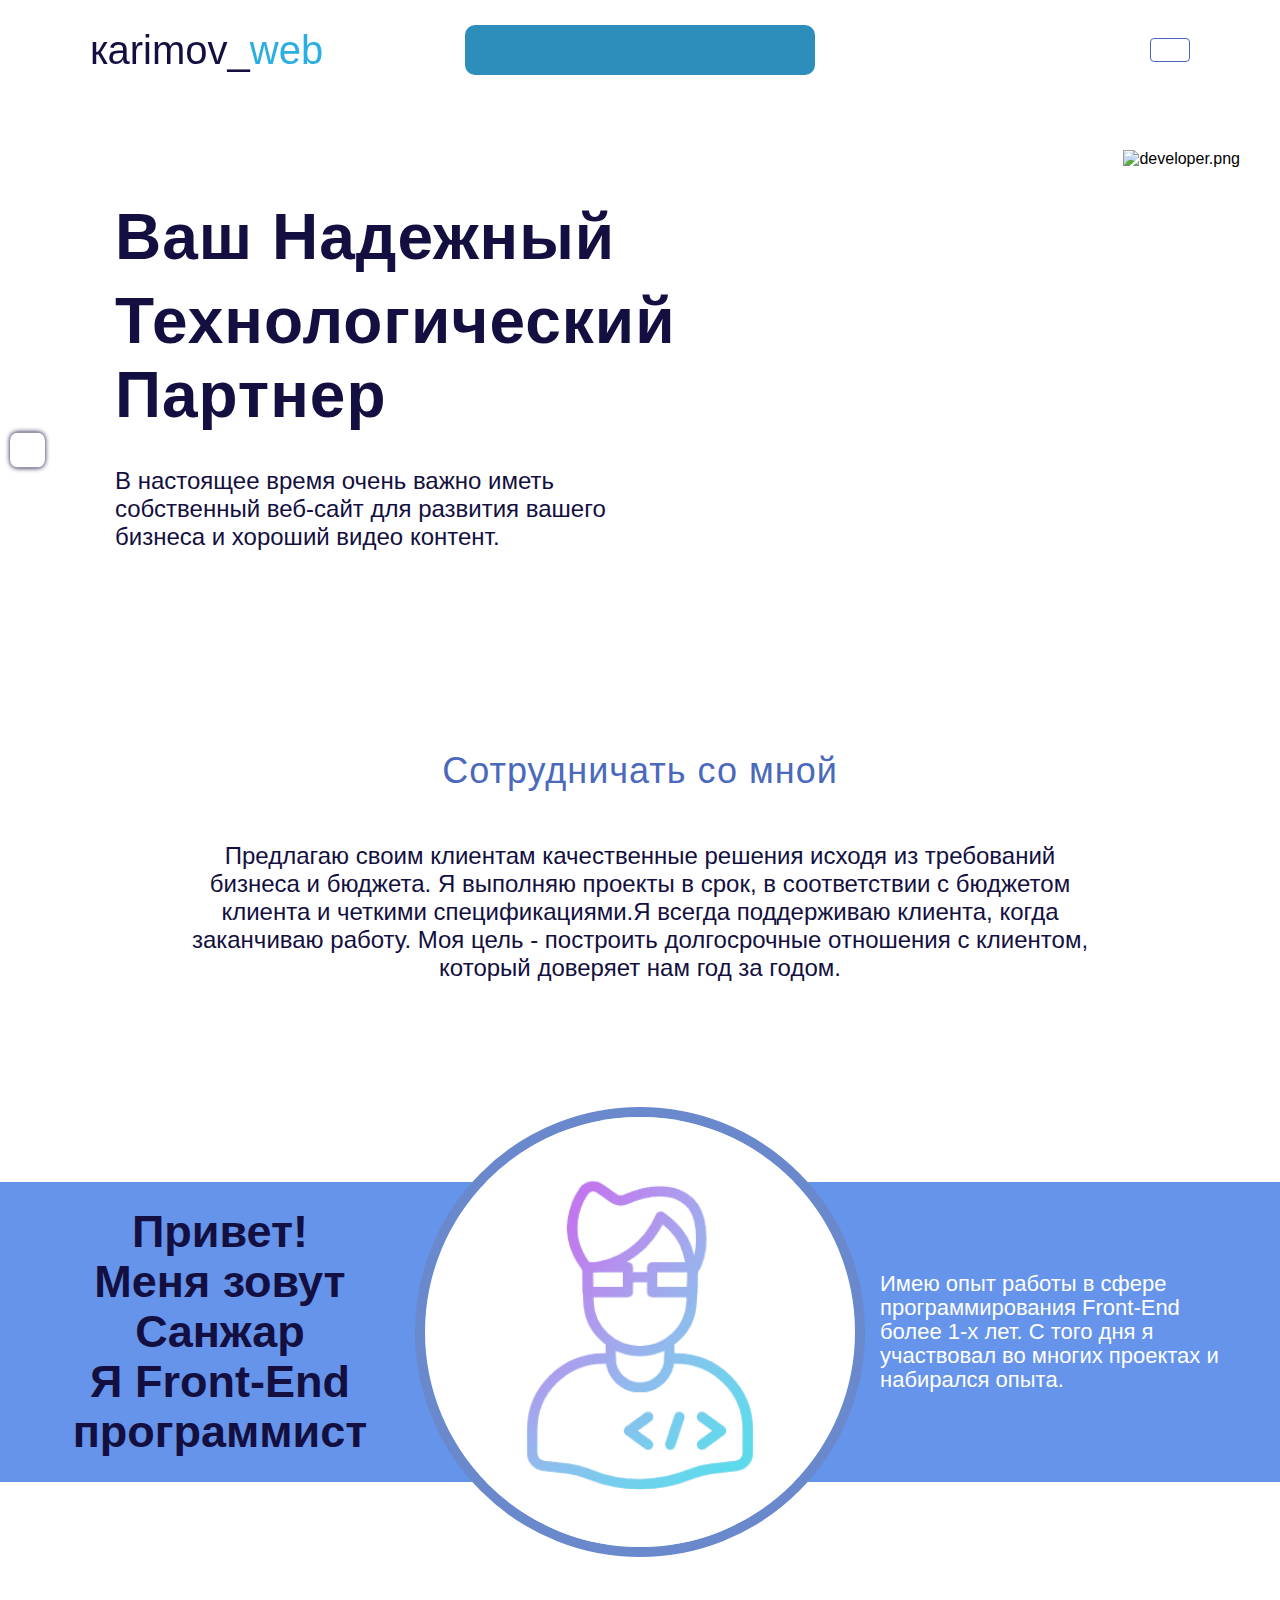
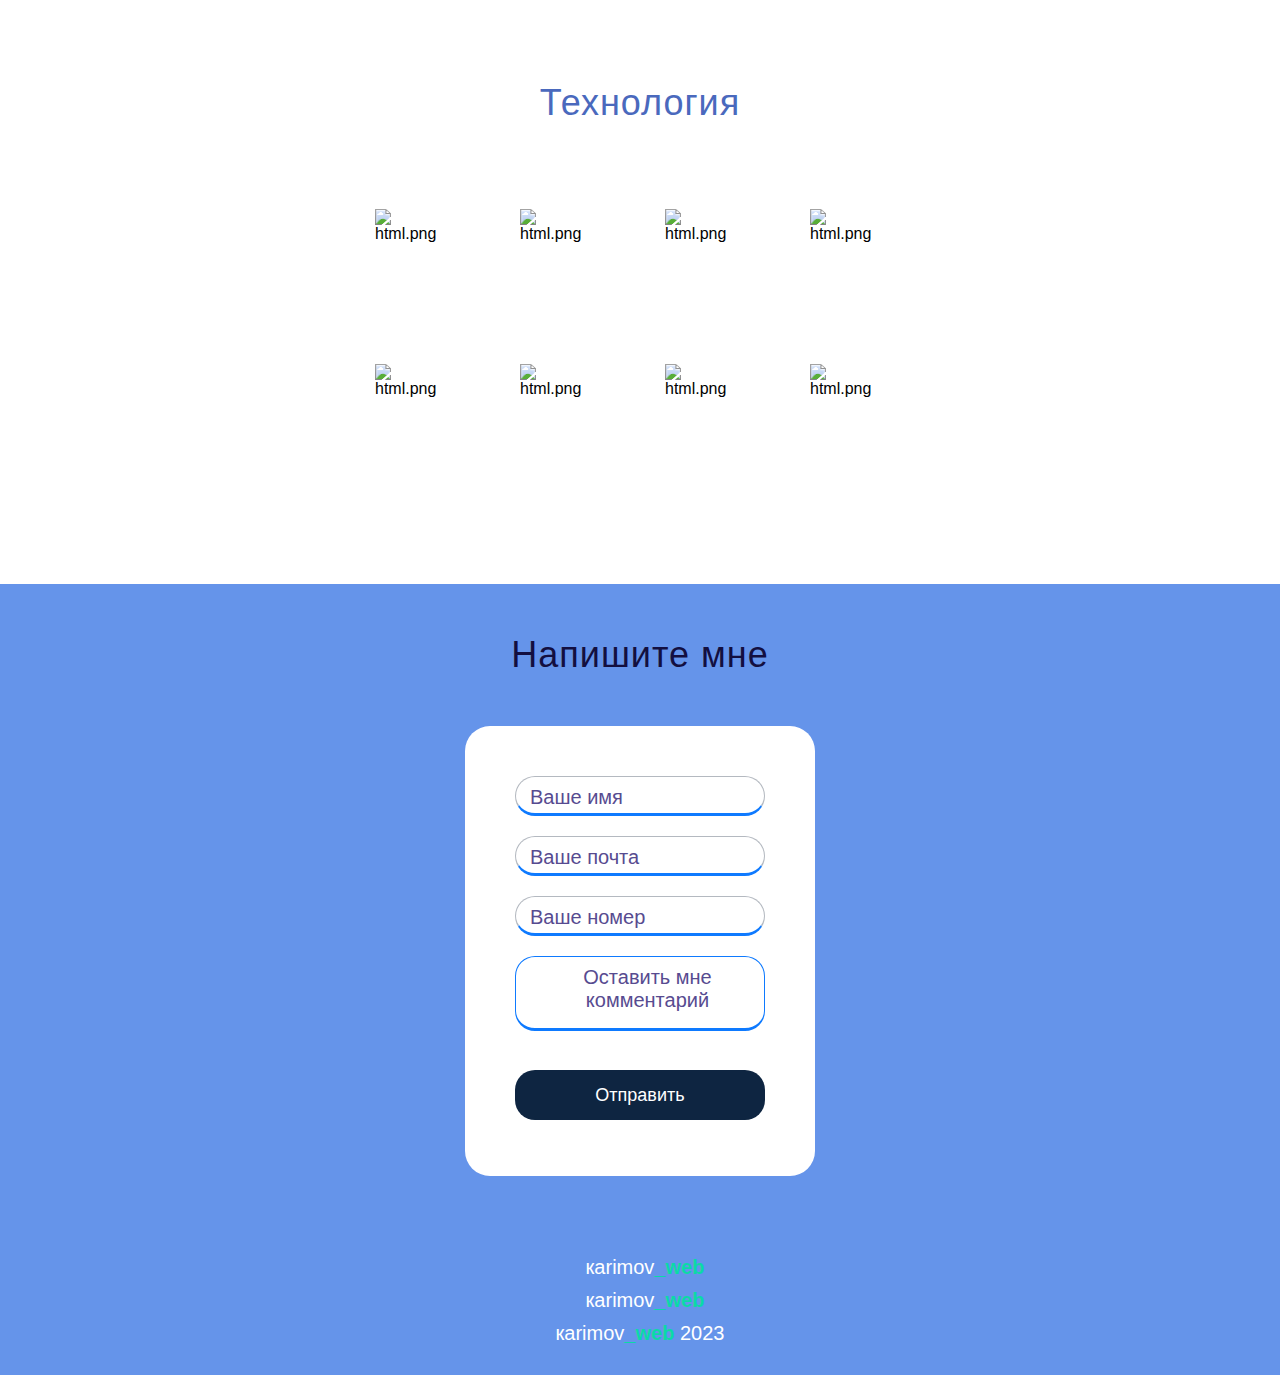
==== commit be85c310: "porf" ====
--- a/index.html
+++ b/index.html
@@ -20,7 +20,7 @@
         <div class="container">
             <div class="header-nav flex flex-center align-center">
                 <div class="header-logo">
-                    <a href="#" class="header-logo__link">кarimov_<span style="color:blueviolet">web</span></a>
+                    <a href="#" class="header-logo__link">кarimov_<span style="color:rgb(43, 174, 226)">web</span></a>
                 </div>
 
                 <div class="header-navigation flex flex-center align-center">  
@@ -42,7 +42,6 @@
                             <a href="#footer" class="header-list__link"><i class="fad fa-phone-rotary"></i>
                                 <span class="text lang-contact"></span></a>
                         </li>
-                        <div class="indicator"></div>
                     </ul>
                 </div>
                     <div class="lang">
@@ -158,64 +157,9 @@
             </div>
         </section>
         <!--End technology -->
-
-        <section class="portfolio" id="portfolio">
-            <div class="container portfolio_desctop">
-                <div class="flex-center flex text-center">
-                    <h2 class="title__text"><span class="lang-portfolioTitle">Портфолио</span>
-                        <span class="border"></span>
-                    </h2>
-                </div>
-                <div class="portfolio-item owl-carousel owl-theme">
-                    <div class="item portfolio-list">
-                        <img src="assets/images/png/portfolio/autoleader.png" alt="" class="portfolio__img">
-                        <div class="hidden">
-                            <a href="https://autoleader.netlify.app/" target="_blank" target="_blank"><button class="hidden__btn lang-openSite">Перейти на сайт</button></a>
-                        </div>
-                    </div>
-                    <div class="item portfolio-list">
-                        <img src="assets/images/png/portfolio/maxwheel.png" alt="" class="portfolio__img">
-                        <div class="hidden">
-                            <a href="https://maxwhheel.netlify.app/" target="_blank"><button class="hidden__btn lang-openSite">Перейти на сайт</button></a>
-                        </div>
-                    </div>
-                <div class="text-center">
-                    <a href="#"><button class="allProjects-btn">все проекты</button></a>
-                </div>
-            </div>
-
-            <!-- Mobile Portfolio -->
-            
-            <div class="mobile-portfolio" id="portfolio">
-                <div class="container">
-                    <div class="flex-center flex text-center">
-                        <h2 class="title__text">Портфолио
-                            <span class="border"></span>
-                        </h2>
-                    </div>
-                    <div class="mobile-portfolio-item  owl-carousel owl-theme" id="mobile-portfolio">
-                        <div class="item mobile-portfolio-list">
-                                <img src="assets/images/png/portfolio/S9.png" alt="" class="iphone">
-                                <img src="assets/images/png/portfolio/autoleader (2).png" alt="" class="mobile-portfolio__img">
-                                <div class="hidden">
-                                <a href="" target="_blank"><button class="hidden__btn lang-openSite">Перейти на сайт</button></a>
-                            </div>
-                        </div>
-                        <div class="item mobile-portfolio-list">
-                                <img src="assets/images/png/portfolio/S9.png" alt="" class="iphone">
-                                <img src="assets/images/png/portfolio/maxwheel (2).png" alt="" class="mobile-portfolio__img">
-                                <div class="hidden">
-                                <a href="" target="_blank"><button class="hidden__btn lang-openSite">Перейти на сайт</button></a>
-                            </div>
-                        </div>
-                    </div>
-                <!-- -->
-                    </div>
-                </div>
-            </div>
-                </div>
-            </div>
-        </section>
+         
+              <!-- PORTFOLIO  -->
+                 
         <!-- End portfolio -->
 
         <section class="contact">
@@ -269,7 +213,7 @@
             <div class="container">
                 <a class="footer__info hover" target="_blank" href="https://t.me/кarimov_web"><i class="fab fa-telegram-plane"></i> кarimov<strong>_web</strong></a> 
                 <a class="footer__info hover" href="https://www.instagram.com/кarimov_web/"><i class="fab fa-instagram"></i> кarimov<strong>_web</strong> </a>
-                <span class="footer__info">  кarimov<strong style="color:#18dcff;">_web</strong> 2022</span>
+                <span class="footer__info">  кarimov<strong>_web</strong> 2023</span>
             </div>
         </footer>
         <!-- End footer -->
--- a/assets/styles/css/main.css
+++ b/assets/styles/css/main.css
@@ -404,7 +404,7 @@
 .header-navigation {
   width: 350px;
   height: 50px;
-  background-color: var(--basic);
+  background-color: rgb(45, 142, 187);
   border-radius: 10px;
 }
 .header-navigation .themeBtn {
@@ -443,7 +443,7 @@
   text-align: center;
 }
 .header-list__link .fad {
-  line-height: 70px;
+  line-height: 64px;
   transition: 0.3s;
 }
 .header-list__link .text {
@@ -451,14 +451,15 @@
   top: 30px;
   opacity: 0;
   transition: 0.3s;
-  transform: translateY(20px);
+  transform: translateY(12px);
 }
 .header .active .fad {
-  transform: translateY(-35px);
+  transform: translateY(10px);
+  transform: translateX(5px);
   position: relative;
   z-index: 1;
-  color: #fff;
-  font-size: 25px;
+  color: rgb(0, 183, 255);
+  font-size: 30px;
 }
 .header .active .text {
   opacity: 1;
@@ -713,193 +714,6 @@
 }
 .technology-list:hover .technology-list__info {
   bottom: 5px;
-}
-
-.portfolio {
-  margin: 50px 0;
-}
-.portfolio .owl-nav button {
-  width: 50px !important;
-  height: 50px !important;
-  background-color: var(--basic) !important;
-  border-radius: 50% !important;
-  position: absolute;
-  top: 50%;
-  transform: translateY(-50%);
-  font-size: 60px !important;
-  color: #000 !important;
-  outline: none !important;
-}
-.portfolio .owl-nav button span {
-  position: absolute;
-  top: -5px;
-  display: block;
-  width: 50px !important;
-  height: 50px !important;
-  z-index: 99;
-  color: var(--white);
-  font-weight: 300;
-}
-.portfolio .owl-nav button:hover {
-  background-color: var(--basic-text) !important;
-}
-.portfolio .owl-prev {
-  left: 0px;
-}
-.portfolio .owl-next {
-  right: 0px;
-}
-.portfolio .owl-carousel button.owl-dot span {
-  background-color: var(--basic) !important;
-}
-.portfolio .owl-carousel button.active span {
-  background-color: tomato !important;
-}
-.portfolio-item {
-  display: flex;
-  justify-content: space-between;
-  flex-wrap: wrap;
-  position: relative;
-  padding: 0 25px;
-}
-.portfolio-item::-webkit-scrollbar {
-  display: none;
-}
-.portfolio .openAllPortfolio {
-  max-height: 500px;
-  overflow-y: scroll;
-}
-.portfolio-list {
-  height: 300px;
-  position: relative;
-  border-radius: 15px;
-  overflow: hidden;
-  box-shadow: 0px 5px 5px 0px var(--basic);
-  z-index: 2;
-  margin: 20px 0;
-}
-.portfolio-list .portfolio__img,
-.portfolio-list .hidden {
-  width: 100%;
-  height: 100%;
-  position: absolute;
-  top: 0;
-  left: 0;
-  border-radius: 15px;
-  z-index: 1;
-  -o-object-fit: cover;
-     object-fit: cover;
-}
-.portfolio-list .hidden {
-  top: -100%;
-  -webkit-backdrop-filter: invert(0.7);
-          backdrop-filter: invert(0.7);
-  transition: 1s ease;
-  z-index: -2;
-  display: flex;
-  align-items: center;
-  justify-content: center;
-}
-.portfolio-list .hidden__btn {
-  width: 250px;
-  height: 50px;
-  border-radius: 10px;
-  background-color: var(--basic);
-  color: var(--white);
-  font-size: 20px;
-  font-weight: 500;
-  cursor: pointer;
-}
-.portfolio-list:hover .hidden {
-  z-index: 2;
-  top: 0;
-}
-.portfolio .allProjects-btn {
-  width: 170px;
-  height: 45px;
-  border-radius: 20px;
-  background-color: var(--basic);
-  color: var(--white);
-  font-size: 14px;
-  text-transform: uppercase;
-  cursor: pointer;
-  transition: 0.3s;
-  margin-top: 20px;
-  display: none;
-}
-.portfolio .allProjects-btn:hover {
-  background-color: var(--basic-text);
-}
-
-.mobile-portfolio {
-  display: none;
-}
-.mobile-portfolio-list {
-  width: 242px;
-  height: 480px;
-  position: relative;
-  overflow: hidden;
-  border-radius: 30px;
-  padding: 5px;
-}
-.mobile-portfolio-list .hidden {
-  position: absolute;
-  top: 50%;
-  left: 50%;
-  transform: translate(-50%, -50%);
-  width: 94%;
-  height: 88%;
-  -o-object-fit: cover;
-     object-fit: cover;
-  z-index: 3;
-  border-radius: 20px;
-  -webkit-backdrop-filter: blur(15px);
-          backdrop-filter: blur(15px);
-  transition: 1s ease;
-  display: flex;
-  align-items: center;
-  justify-content: center;
-  opacity: 0;
-}
-.mobile-portfolio-list .hidden__btn {
-  width: 200px;
-  height: 50px;
-  border-radius: 10px;
-  background-color: var(--basic);
-  color: var(--white);
-  font-size: 20px;
-  font-weight: 500;
-  cursor: pointer;
-}
-.mobile-portfolio-list:hover .hidden {
-  opacity: 1;
-}
-.mobile-portfolio .iphone {
-  position: absolute;
-  top: 0;
-  left: 0;
-  width: 100%;
-  height: 100%;
-  -o-object-fit: contain;
-     object-fit: contain;
-  z-index: 2;
-}
-.mobile-portfolio__img {
-  position: absolute;
-  top: 25px;
-  left: 50%;
-  transform: translateX(-50%);
-  max-width: 95%;
-  max-height: 100%;
-  -o-object-fit: cover;
-     object-fit: cover;
-  z-index: 1;
-  border-radius: 20px;
-}
-.mobile-portfolio .owl-item {
-  display: flex;
-  align-items: center;
-  justify-content: center;
 }
 
 .owl-nav button {
@@ -1165,14 +979,15 @@
   cursor: pointer;
 }
 .footer__info:hover {
-  color: #ED4C67;
-  transition: 0.3s;
+  color: #000000;
+  transition: 500ms;
+  font-weight: 600px;
 }
 .footer__info i {
   margin-right: 10px;
 }
 .footer__info strong {
-  color: #17c0eb;
+  color: #0bdaa6;
 }
 
 /*----------- Main Style ------*/
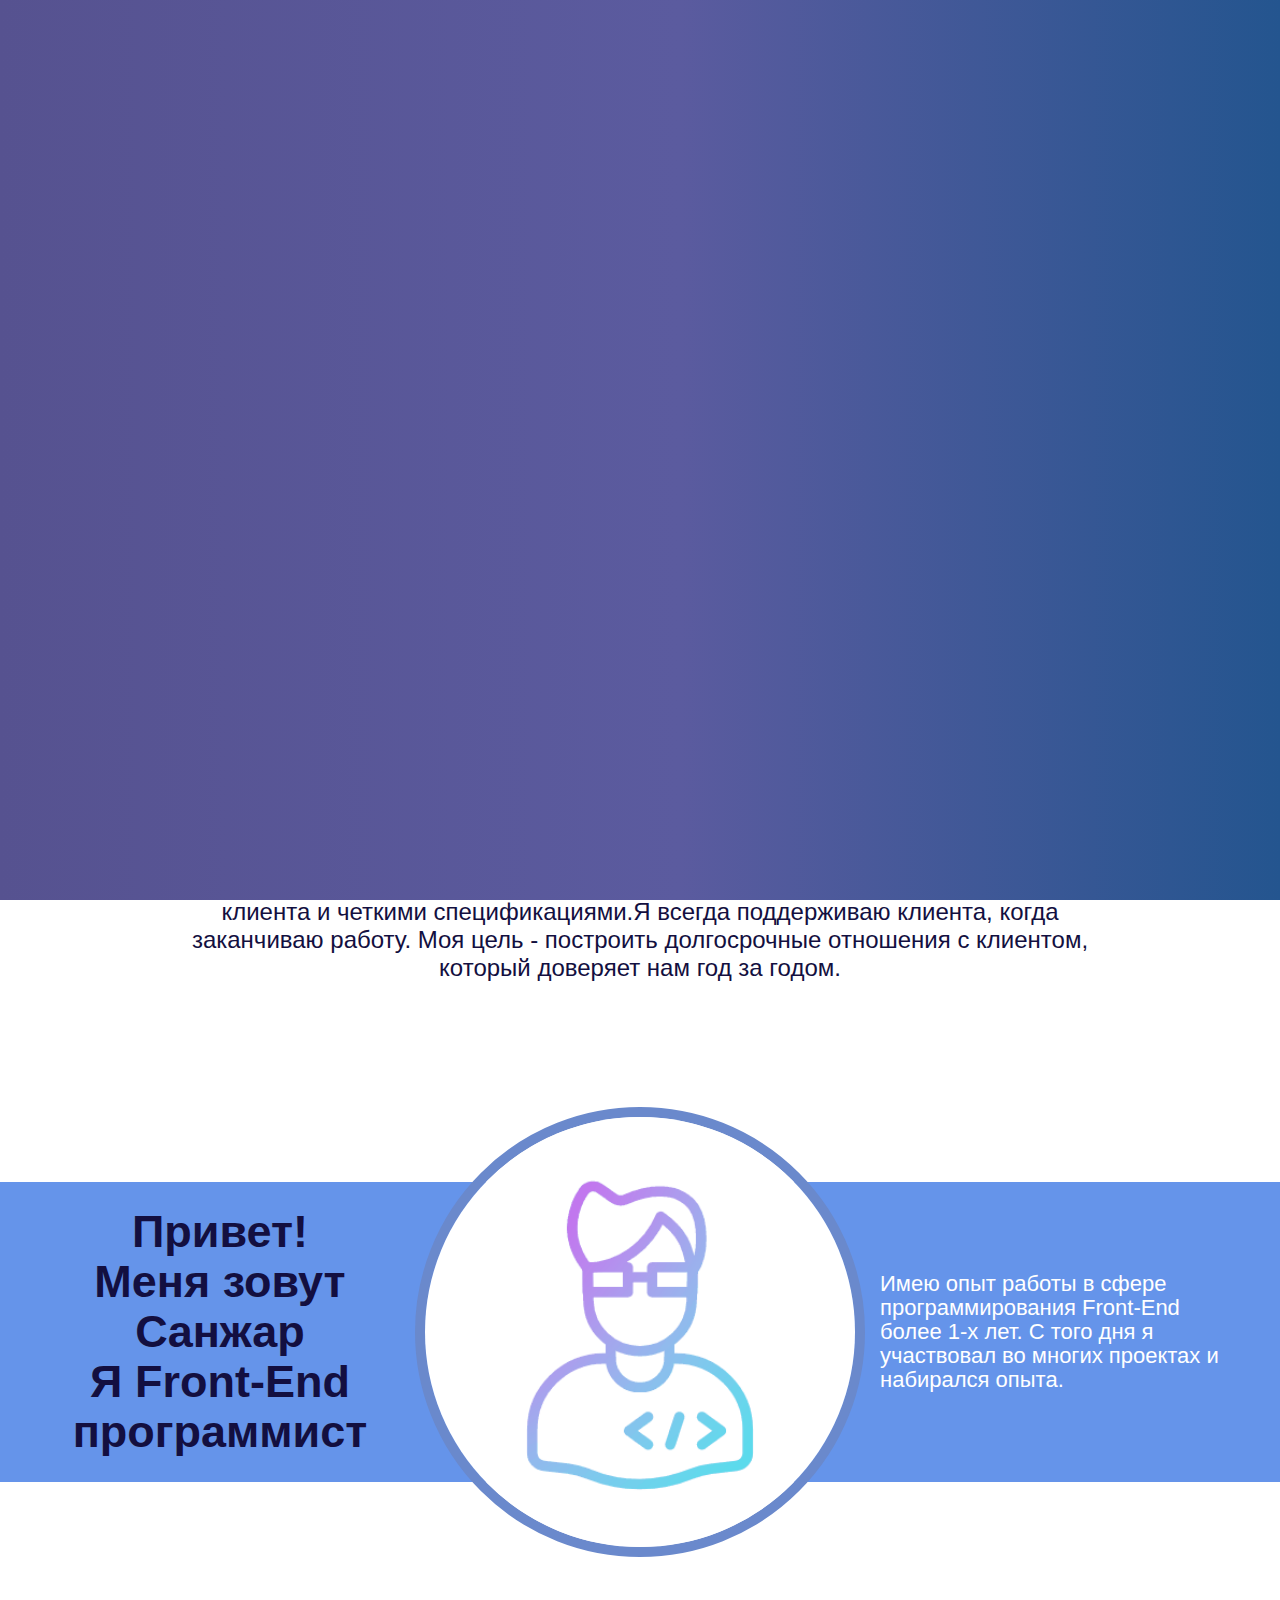
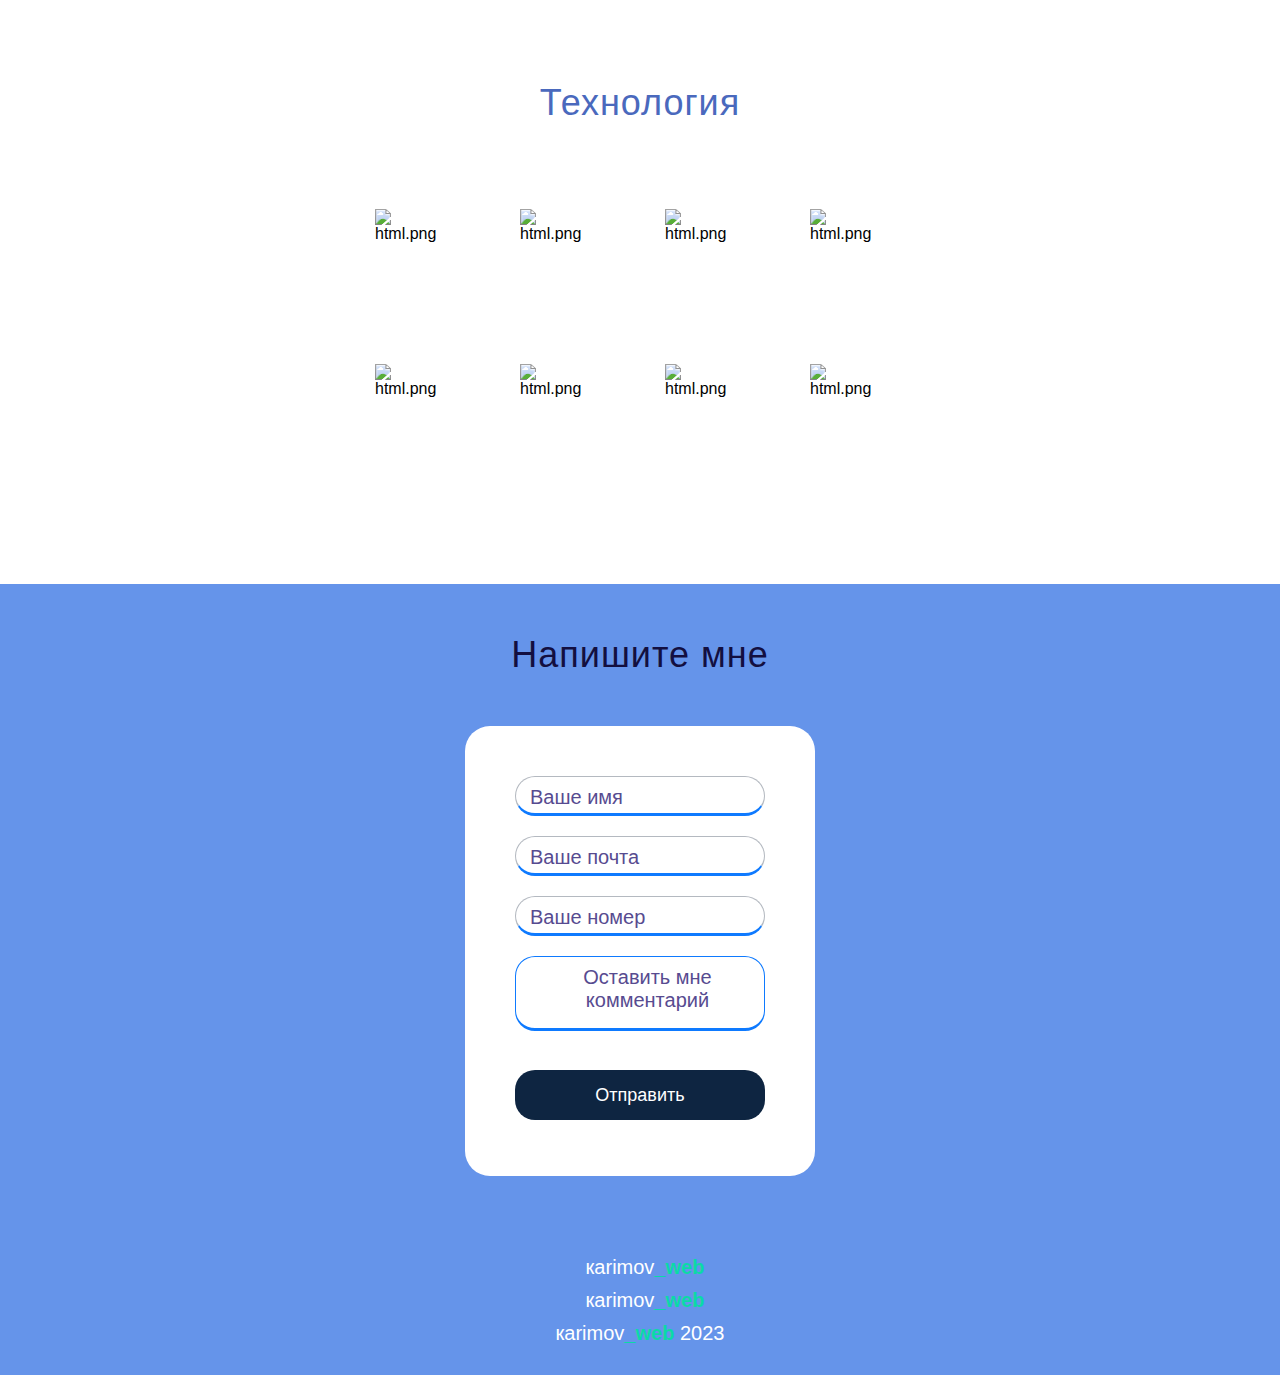
==== commit 40cd6464: "df" ====
--- a/index.html
+++ b/index.html
@@ -218,7 +218,7 @@
         </footer>
         <!-- End footer -->
 
-<!-- 
+
           <div class="loader">
             <section class="loader-item">
                 <div class="block block1"></div>
@@ -230,7 +230,7 @@
                   <div class="block block2"></div>
                   <div class="block block3"></div>
                 </section>
-          </div> -->
+          </div>
     <script type="module" src="https://unpkg.com/ionicons@7.1.0/dist/ionicons/ionicons.esm.js"></script>
     <script nomodule src="https://unpkg.com/ionicons@7.1.0/dist/ionicons/ionicons.js"></script>
     <script src="assets/js/plugins/jQuery.js"></script>   
--- a/assets/styles/css/main.css
+++ b/assets/styles/css/main.css
@@ -7,7 +7,7 @@
 }
 
 :root[date-theme=dark] {
-  --white: #333333;
+  --white: rgb(47, 45, 71);
   --basic: #73a0d8;
   --basic-text: #fff;
   --toggle-bg: url("../../images/svg/light.svg");
@@ -361,15 +361,15 @@
   height: 35px;
   border-radius: 8px;
   z-index: 999;
-  background-color: var(--white);
-  box-shadow: 0px 0px 5px 0px var(--basic-text);
+  background-color: rgba(0, 183, 255, 0.705);
+  box-shadow: 0px 0px 10px 0px var(--basic-text);
   cursor: pointer;
   background-image: var(--toggle-bg);
   background-repeat: no-repeat;
   background-position: center;
-  -webkit-user-select: noen;
-     -moz-user-select: noen;
-          user-select: noen;
+  -webkit-user-select: none;
+     -moz-user-select: none;
+          user-select: none;
 }
 
 .header {
@@ -1002,32 +1002,6 @@
   height: 100vh;
 }
 
-.loader {
-  display: flex;
-  align-items: center;
-}
-
-.loader-shap {
-  width: 2rem;
-  height: 2rem;
-  background-color: var(--basic);
-  margin: 1rem;
-  border-radius: 50%;
-  animation: load_shap 1.2s ease infinite;
-}
-
-.loader-shap:nth-child(1) {
-  animation-delay: 0.2s;
-}
-
-.loader-shap:nth-child(2) {
-  animation-delay: 0.4s;
-}
-
-.loader-shap:nth-child(3) {
-  animation-delay: 0.6s;
-}
-
 @keyframes load_shap {
   50% {
     transform: translateY(-50%);
@@ -1039,7 +1013,7 @@
   height: 100vh;
   margin: 0;
   background: rgb(90, 99, 103);
-  background: linear-gradient(45deg, rgb(90, 99, 103) 0%, rgb(26, 35, 44) 100%);
+  background: linear-gradient(90deg, rgb(86, 82, 144) 0%, rgb(91, 91, 159) 53%, rgb(36, 85, 143) 100%);
   display: flex;
   align-items: center;
   justify-content: center;
@@ -1051,60 +1025,61 @@
   height: 100vh;
   z-index: 9999;
 }
-.loader-item {
-  position: absolute;
-  width: 110px;
-  aspect-ratio: 1;
-}
-.loader-item:nth-child(1) {
-  transform: translate(38.5%) rotate(-45deg);
-}
-.loader-item:nth-child(1) .block1 {
-  top: 0px;
-  left: 60px;
-  animation: move1 3.5s infinite, gradient 10s infinite alternate;
-}
-.loader-item:nth-child(1) .block2 {
-  top: 60px;
-  left: 60px;
-  animation: move2 3.5s 0.2s infinite, gradient 10s infinite alternate;
-}
-.loader-item:nth-child(1) .block3 {
-  top: 60px;
-  left: 0px;
-  animation: move3 3.5s 0.4s infinite, gradient 10s infinite alternate;
-}
-.loader-item:nth-child(2) {
-  transform: translate(-38.5%) rotate(45deg) scale(-1, 1);
-}
-.loader-item:nth-child(2) .block1 {
-  top: 0px;
-  left: 60px;
-  animation: move1 3.5s 0.6s infinite, gradient 10s infinite alternate;
-}
-.loader-item:nth-child(2) .block2 {
-  top: 60px;
-  left: 60px;
-  animation: move2 3.5s 0.8s infinite, gradient 10s infinite alternate;
-}
-.loader-item:nth-child(2) .block3 {
-  top: 60px;
-  left: 0px;
-  animation: move3 3.5s 1.03s infinite, gradient 10s infinite alternate;
-}
-.loader-item .block {
-  position: absolute;
-  width: 50px;
-  aspect-ratio: 1;
-  border-radius: 5px;
-  background: rgb(222, 107, 72);
-  background: linear-gradient(90deg, rgb(222, 107, 72) 0%, rgb(229, 177, 129) 10%, rgb(244, 185, 178) 20%, rgb(218, 237, 189) 30%, rgb(125, 187, 195) 40%, rgb(222, 107, 72) 50%, rgb(229, 177, 129) 60%, rgb(244, 185, 178) 70%, rgb(218, 237, 189) 80%, rgb(125, 187, 195) 90%, rgb(222, 107, 72) 100%);
-  background-size: 400%;
-  background-position: 0%;
-  background-repeat: no-repeat;
-  background-attachment: fixed;
-}
-
+
+.loader:before, .loader:after {
+  content: "";
+  position: absolute;
+  top: 50%;
+  left: 50%;
+  display: block;
+  width: 0.5em;
+  height: 0.5em;
+  border-radius: 0.25em;
+  transform: translate(-50%, -50%);
+}
+
+.loader:before {
+  animation: before8 2s infinite;
+}
+
+.loader:after {
+  animation: after6 2s infinite;
+}
+
+@keyframes before8 {
+  0% {
+    width: 0.5em;
+    box-shadow: 1em -0.5em rgba(225, 20, 98, 0.75), -1em 0.5em rgba(111, 202, 220, 0.75);
+  }
+  35% {
+    width: 2.5em;
+    box-shadow: 0 -0.5em rgba(225, 20, 98, 0.75), 0 0.5em rgba(111, 202, 220, 0.75);
+  }
+  70% {
+    width: 0.5em;
+    box-shadow: -1em -0.5em rgba(225, 20, 98, 0.75), 1em 0.5em rgba(111, 202, 220, 0.75);
+  }
+  100% {
+    box-shadow: 1em -0.5em rgba(225, 20, 98, 0.75), -1em 0.5em rgba(111, 202, 220, 0.75);
+  }
+}
+@keyframes after6 {
+  0% {
+    height: 0.5em;
+    box-shadow: 0.5em 1em rgba(61, 184, 143, 0.75), -0.5em -1em rgba(233, 169, 32, 0.75);
+  }
+  35% {
+    height: 2.5em;
+    box-shadow: 0.5em 0 rgba(61, 184, 143, 0.75), -0.5em 0 rgba(233, 169, 32, 0.75);
+  }
+  70% {
+    height: 0.5em;
+    box-shadow: 0.5em -1em rgba(61, 184, 143, 0.75), -0.5em 1em rgba(233, 169, 32, 0.75);
+  }
+  100% {
+    box-shadow: 0.5em 1em rgba(61, 184, 143, 0.75), -0.5em -1em rgba(233, 169, 32, 0.75);
+  }
+}
 @keyframes move1 {
   0%, 20.28%, 100% {
     top: 0px;
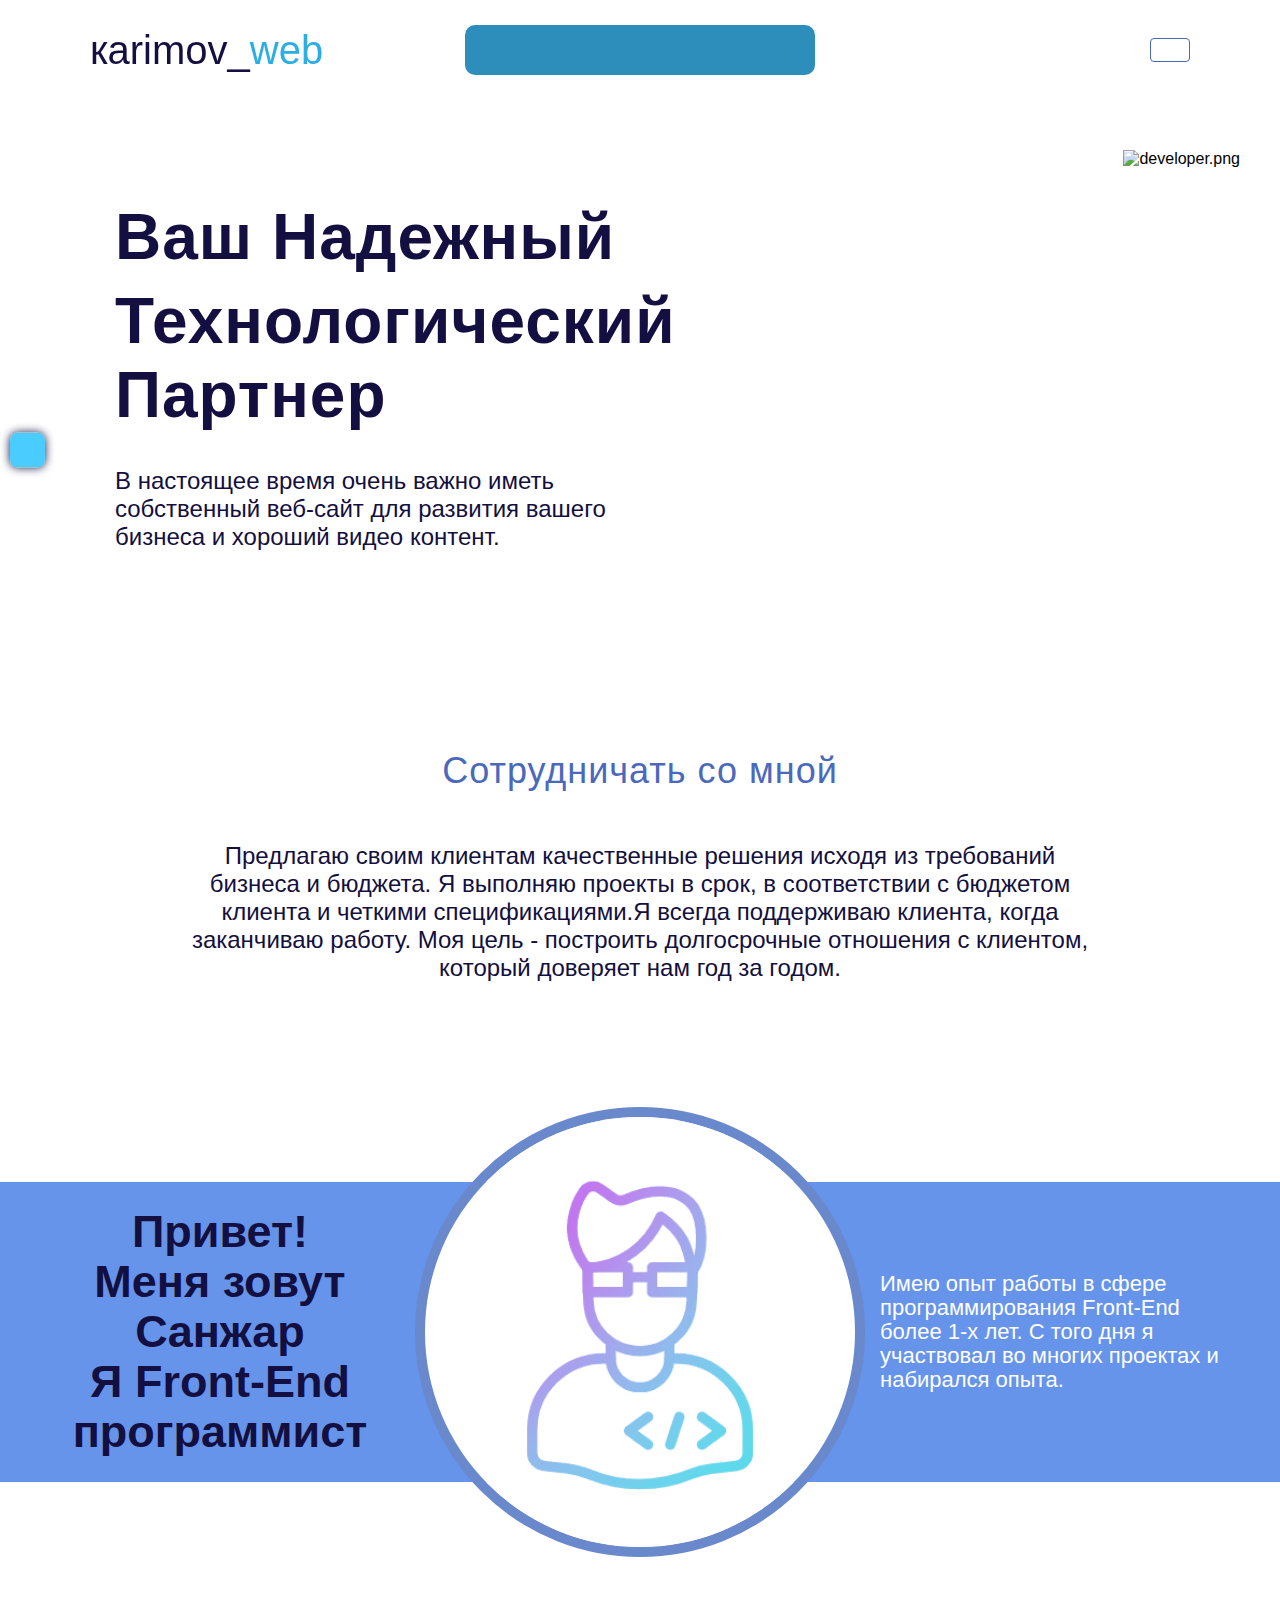
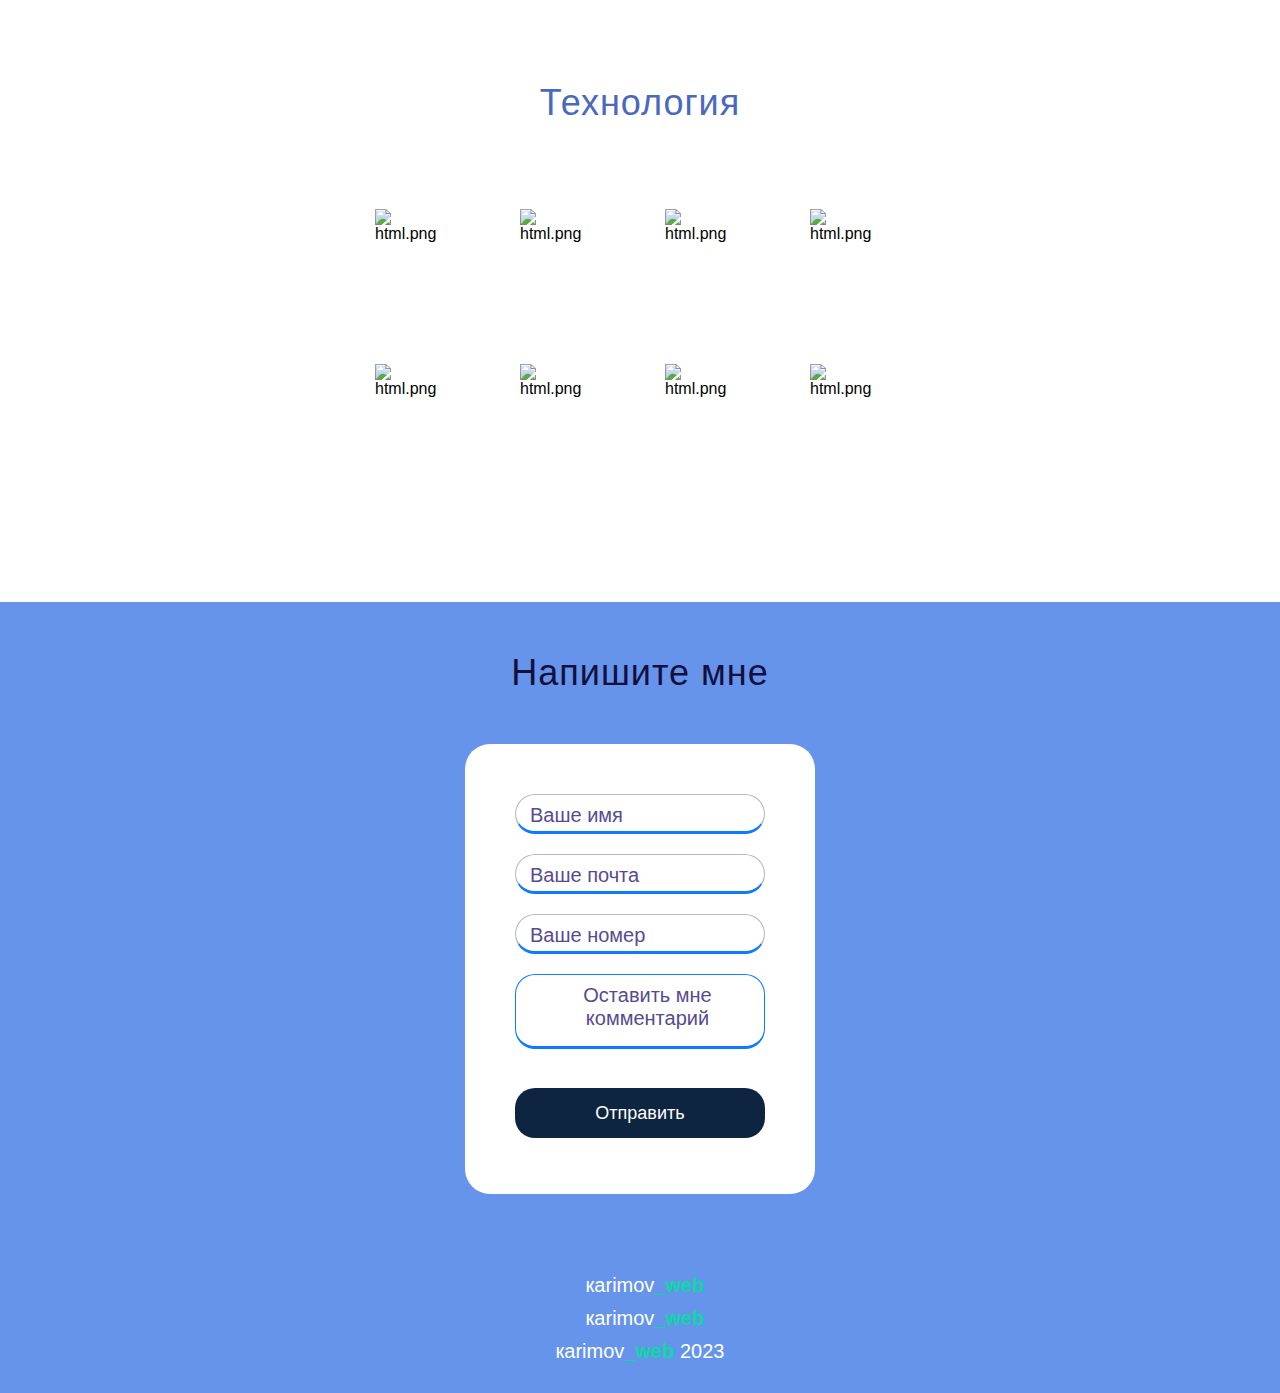
==== commit a3dcde6d: "./" ====
--- a/index.html
+++ b/index.html
@@ -159,6 +159,17 @@
         <!--End technology -->
          
               <!-- PORTFOLIO  -->
+            
+              <section class="portfolio">
+                <div class="container">
+                    <div class="cards">
+                        <card><img src="" alt=""></card>
+                        <card><img src="" alt=""></card>
+                        <card><img src="" alt=""></card>
+                        <card><img src="" alt=""></card>
+                    </div>
+                </div>
+              </section>
                  
         <!-- End portfolio -->
 
@@ -219,7 +230,7 @@
         <!-- End footer -->
 
 
-          <div class="loader">
+          <!-- <div class="loader">
             <section class="loader-item">
                 <div class="block block1"></div>
                 <div class="block block2"></div>
@@ -230,7 +241,7 @@
                   <div class="block block2"></div>
                   <div class="block block3"></div>
                 </section>
-          </div>
+          </div> -->
     <script type="module" src="https://unpkg.com/ionicons@7.1.0/dist/ionicons/ionicons.esm.js"></script>
     <script nomodule src="https://unpkg.com/ionicons@7.1.0/dist/ionicons/ionicons.js"></script>
     <script src="assets/js/plugins/jQuery.js"></script>   
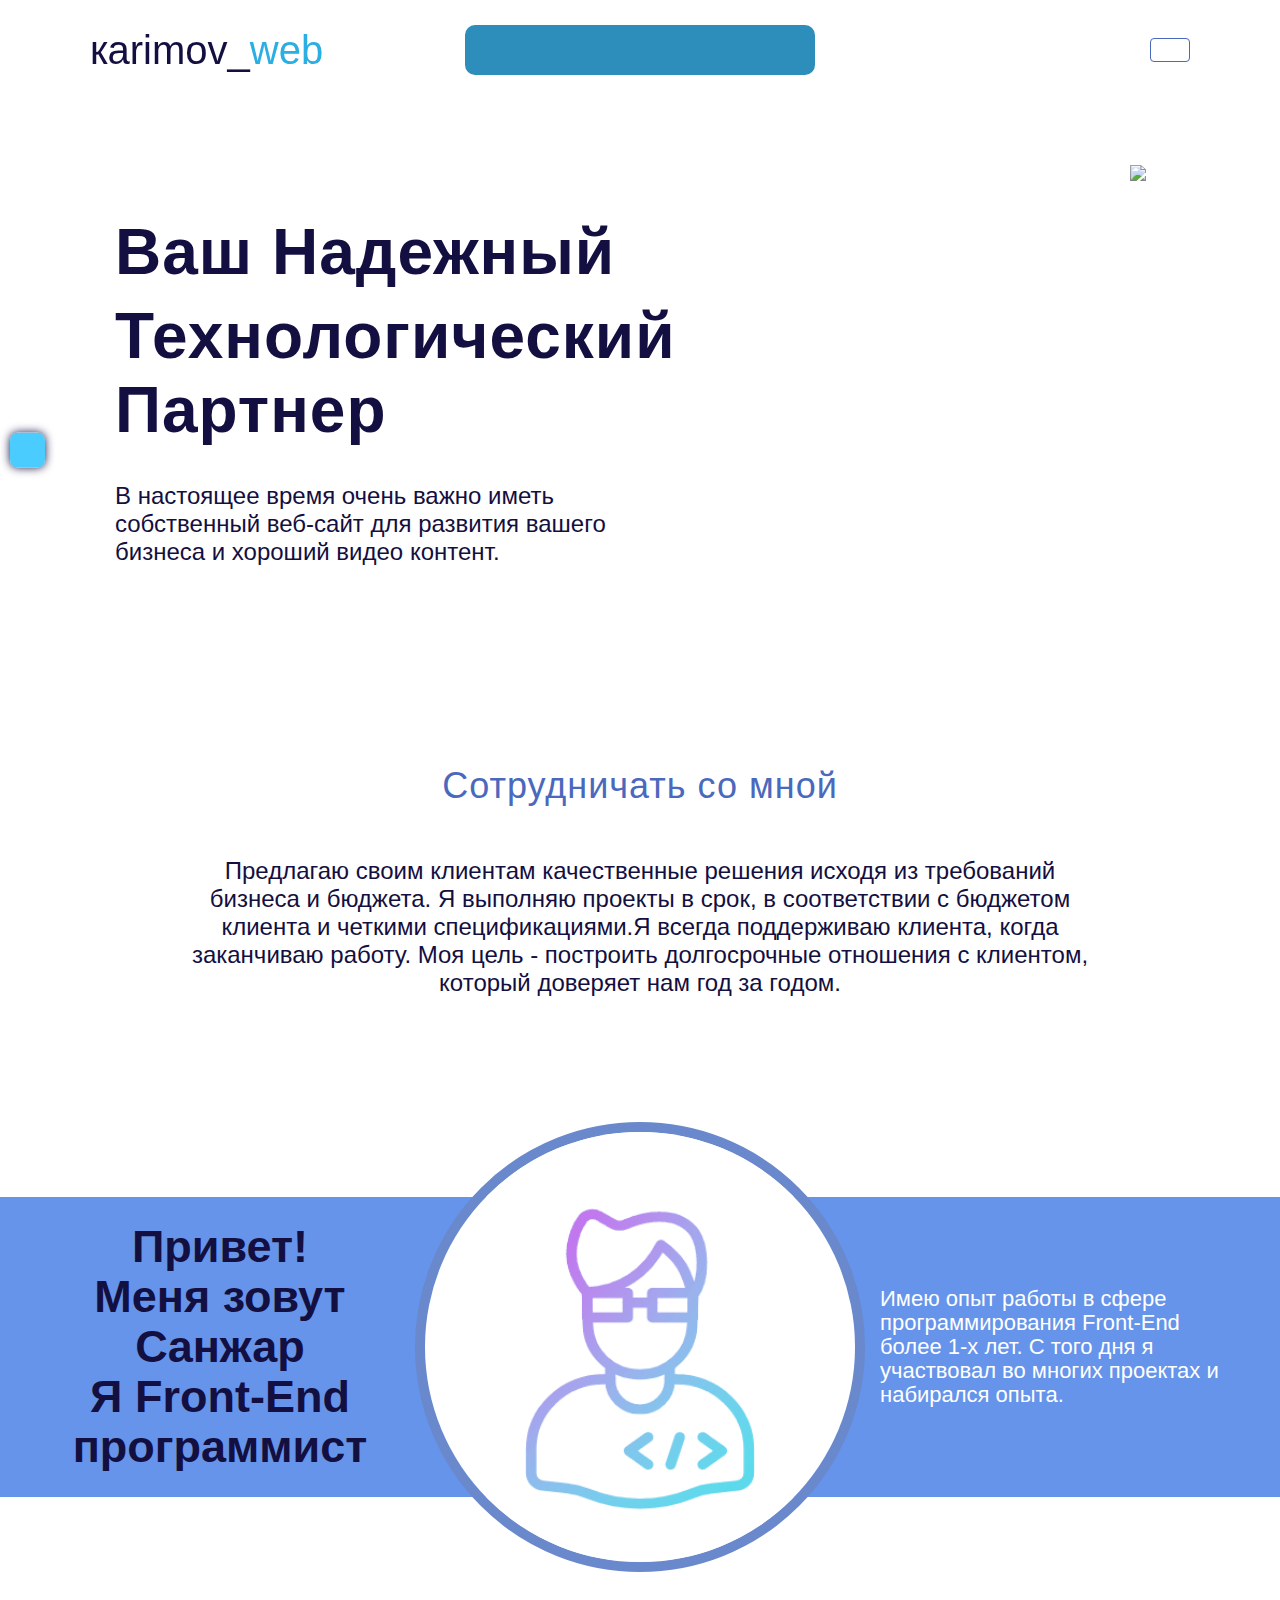
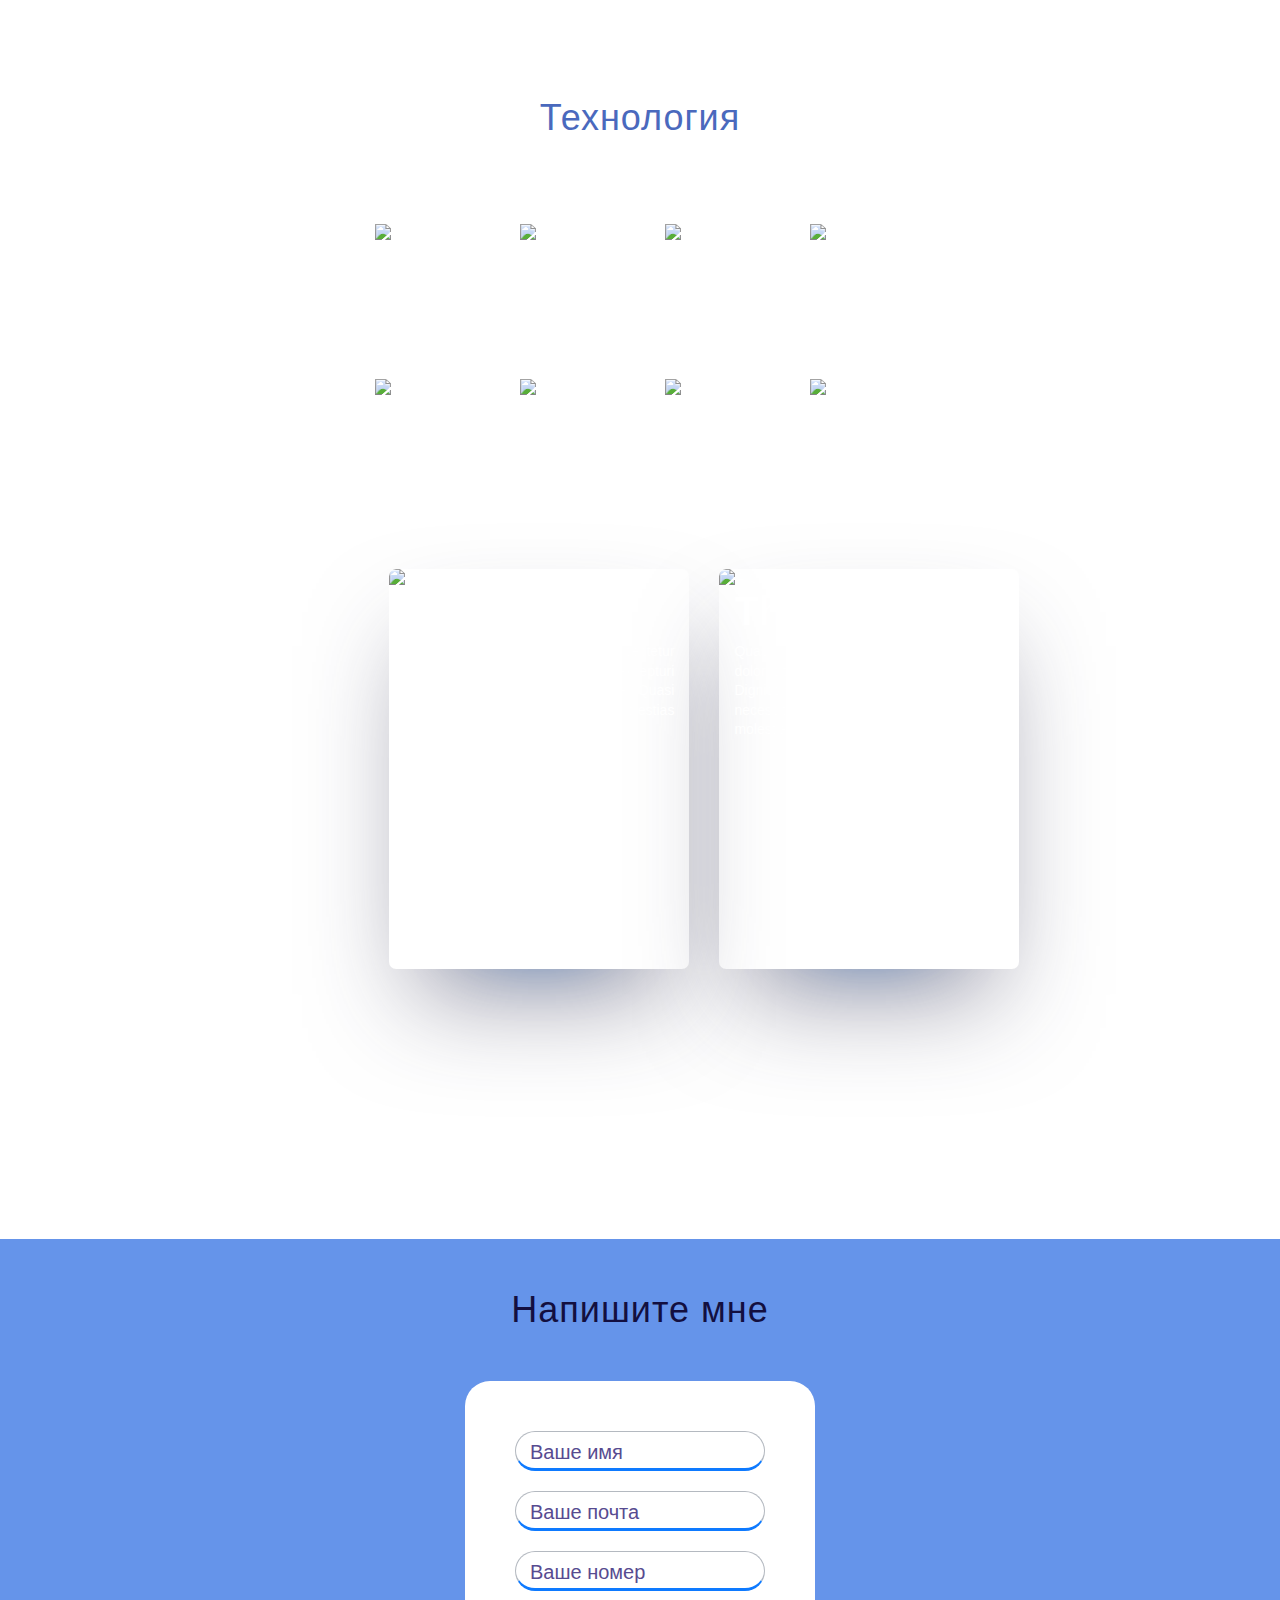
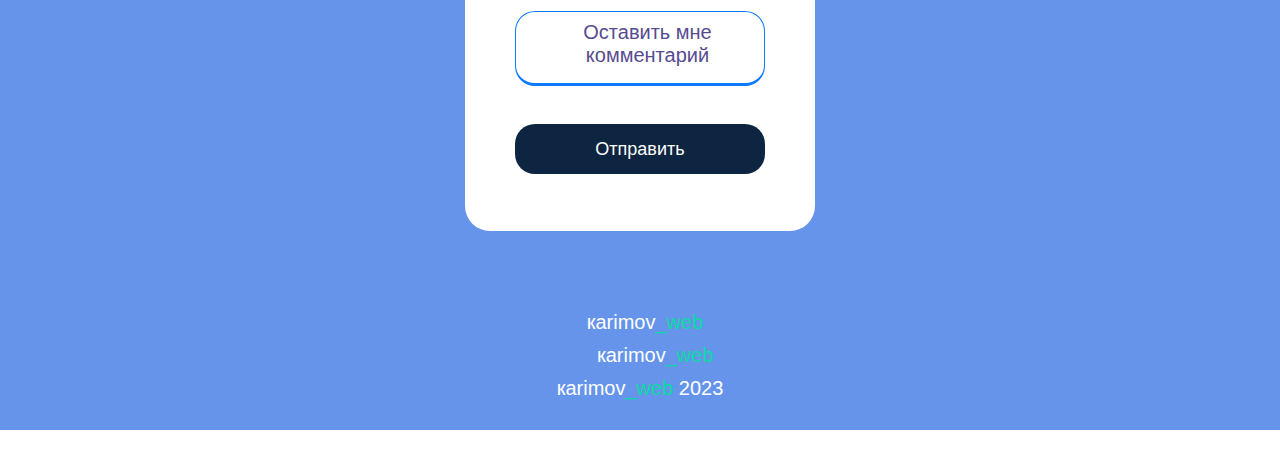
==== commit 147c6c6e: "." ====
--- a/index.html
+++ b/index.html
@@ -9,7 +9,8 @@
     <link rel="stylesheet" href="https://fonts.google.com/icons?selected=Material%20Icons%20Outlined%3Asettings%3A">
     <link rel="stylesheet" href="assets/fontawesome/css/all.min.css">
     <link rel="stylesheet" href="assets/styles/css/carousel.css">
-    <link rel="stylesheet" href="assets/styles/css/main.css">
+    <link rel="stylesheet" href="assets/styles/scss/main.css">  
+        
 </head>
 <body>
 
@@ -160,16 +161,25 @@
          
               <!-- PORTFOLIO  -->
             
-              <section class="portfolio">
-                <div class="container">
-                    <div class="cards">
-                        <card><img src="" alt=""></card>
-                        <card><img src="" alt=""></card>
-                        <card><img src="" alt=""></card>
-                        <card><img src="" alt=""></card>
-                    </div>
-                </div>
-              </section>
+              
+      <main class="cd__main">
+        <h2 class="cd_main_sc">Портфолио</h2>
+        <main id="main1">
+             <div class="card"><img class="cd_m_p" src="https://images.unsplash.com/photo-1535498730771-e735b998cd64?ixlib=rb-1.2.1&amp;ixid=MnwxMjA3fDB8MHxwaG90by1wYWdlfHx8fGVufDB8fHx8&amp;auto=format&amp;fit=crop&amp;w=687&amp;q=80" alt="A City skyline at sunset"/>
+               <div class="text">
+                 <h2 data-splitting="">The City</h2>
+                 <p data-splitting="">Lorem ipsum dolor sit amet consectetur adipisicing elit. Dignissimos excepturi nostrum necessitatibus doloremque? Quasi non molestias odio.  Quasi non molestias odio.</p>
+               </div>
+             </div>
+             <div class="card"><img class="cd_m_p" src="https://images.unsplash.com/photo-1586500036706-41963de24d8b?ixlib=rb-1.2.1&amp;ixid=MnwxMjA3fDB8MHxwaG90by1wYWdlfHx8fGVufDB8fHx8&amp;auto=format&amp;fit=crop&amp;w=687&amp;q=80" alt="A City skyline at sunset"/>
+               <div class="text">
+                 <h2 data-splitting="">The Beach</h2>
+                 <p data-splitting=""> Quasi non molestias odio. Lorem ipsum dolor sit amet consectetur adipisicing elit. Dignissimos excepturi nostrum necessitatibus doloremque? Quasi non molestias odio.</p>
+               </div>
+             </div>
+        </main>
+     </main>
+     
                  
         <!-- End portfolio -->
 
@@ -242,6 +252,9 @@
                   <div class="block block3"></div>
                 </section>
           </div> -->
+    <script src='https://cdnjs.cloudflare.com/ajax/libs/jquery/3.6.0/jquery.min.js'></script>
+    <script src='https://unpkg.com/splitting/dist/splitting.min.js'></script>
+    <script src="assets/js/demo.js"></script>
     <script type="module" src="https://unpkg.com/ionicons@7.1.0/dist/ionicons/ionicons.esm.js"></script>
     <script nomodule src="https://unpkg.com/ionicons@7.1.0/dist/ionicons/ionicons.js"></script>
     <script src="assets/js/plugins/jQuery.js"></script>   
--- a/assets/styles/scss/main.css
+++ b/assets/styles/scss/main.css
@@ -0,0 +1 @@
+@import"https://fonts.googleapis.com/css?family=Roboto&display=swap";@import"https://stackpath.bootstrapcdn.com/font-awesome/4.7.0/css/font-awesome.min.css";:root{--white: #fff;--basic: #4a69bd;--basic-text: #130f40;--toggle-bg: url("../../images/svg/dark.svg");--lang: url("../../images/png/usa.png") }:root[date-theme=dark]{--white: rgb(47, 45, 71);--basic: #73a0d8;--basic-text: #fff;--toggle-bg: url("../../images/svg/light.svg")}:root[date-lang=lang]{--lang: url("../../images/png/rus.png") }.text-left{text-align:left}.text-center{text-align:center}.text-right{text-align:right}.text-block{display:block}.relative{position:relative}.absolute{position:absolute;width:100%}.flex{display:flex}.flex-center{justify-content:center}.flex-right{justify-content:flex-end}.flex-space{justify-content:space-between}.flex-around{justify-content:space-around}.flex-row{display:flex;flex-wrap:wrap;margin-left:-1rem;margin-right:-1rem}.align-center{align-items:center}.m-l-05{margin-left:.5rem}.m-l-1{margin-left:1rem}.m-l-2{margin-left:2rem}.m-l-3{margin-left:3rem}.m-t-05{margin-top:.5rem}.m-t-1{margin-top:1rem}.m-t-2{margin-top:2rem}.m-t-3{margin-top:3rem}.m-t-5{margin-top:5rem}.m-r-05{margin-right:.5rem}.m-r-1{margin-right:1rem}.m-r-2{margin-right:2rem}.m-r-3{margin-right:3rem}.m-b-05{margin-bottom:.5rem}.m-b-1{margin-bottom:1rem}.m-b-2{margin-bottom:2rem}.m-b-5{margin-bottom:5rem}.col-1{flex:0 0 8.333333%;max-width:8.333333%}.col-2{flex:0 0 16.66667%;max-width:16.66667%}.col-3{flex:0 0 25%;max-width:25%}.col-4{flex:0 0 33.333333%;max-width:33.333333%}.col-5{flex:0 0 auto;max-width:41.6666666667%}.col-6{flex:0 0 50%;max-width:50%}.col-7{flex:0 0 auto;max-width:58.3333333333%}.col-8{flex:0 0 66.666667%;max-width:66.666667%}.col-9{flex:0 0 75%;max-width:75%}.col-10{flex:0 0 83.33333%;max-width:83.33333%}.col-11{flex:0 0 91.666667%;max-width:91.666667%}.col-12{flex:0 0 100%;max-width:100%}.col-1,.col-2,.col-3,.col-4,.col-5,.col-6,.col-7,.col-8,.col-9,.col-10,.col-11,.col-12{position:relative;width:100%;padding-right:1rem;padding-left:1rem}.col-border-right{border-right:1px solid var(--text-secondary)}@font-face{font-family:"YanoneKaffeesatz";src:url("../../fonts/YanoneKaffeesatz-Light.woff2") format("woff2");font-weight:300;font-style:normal;font-display:swap}@font-face{font-family:"YanoneKaffeesatz";src:url("../../fonts/YanoneKaffeesatz-Regular.woff2") format("woff2");font-weight:500;font-style:normal;font-display:swap}@font-face{font-family:"YanoneKaffeesatz";src:url("../../fonts/YanoneKaffeesatz-Bold.woff2") format("woff2");font-weight:700;font-style:normal;font-display:swap}@font-face{font-family:"Poppins";src:url("../../fonts/Poppins-Regular.ttf") format("truetype");font-weight:400;font-style:normal;font-display:swap}@font-face{font-family:"YanoneKaffeesatz";src:url("../../fonts/YanoneKaffeesatz-Light.woff2") format("woff2");font-weight:300;font-style:normal;font-display:swap}@font-face{font-family:"YanoneKaffeesatz";src:url("../../fonts/YanoneKaffeesatz-Regular.woff2") format("woff2");font-weight:500;font-style:normal;font-display:swap}@font-face{font-family:"YanoneKaffeesatz";src:url("../../fonts/YanoneKaffeesatz-Bold.woff2") format("woff2");font-weight:700;font-style:normal;font-display:swap}@font-face{font-family:"Poppins";src:url("../../fonts/Poppins-Regular.ttf") format("truetype");font-weight:400;font-style:normal;font-display:swap}*{margin:0;padding:0}*,*::before,*::after{margin:0;padding:0;box-sizing:inherit}body{display:flex;justify-content:center;flex-wrap:wrap;align-content:flex-start;font-family:"Roboto",sans-serif;font-style:normal;font-weight:300;-webkit-font-smoothing:antialiased;-moz-osx-font-smoothing:grayscale;font-size:15px;background:rgba(0,0,0,0)}.cd__intro{padding:60px 30px;margin-bottom:15px;flex-direction:column}.cd__intro,.cd__credit{display:flex;width:100%;justify-content:center;align-items:center;background:rgba(0,0,0,0);color:#333;line-height:1.5;text-align:center}.cd__intro h1{font-size:18pt;padding-bottom:15px}.cd__intro p{font-size:14px}.cd__action{text-align:center;display:block;margin-top:20px}.cd__action a.cd__btn{text-decoration:none;color:#666;border:2px solid #666;padding:10px 15px;display:inline-block;margin-left:5px}.cd__action a.cd__btn:hover{background:#666;color:#fff;transition:.3s;-webkit-transition:.3s}.cd__action .cd__btn:before{font-family:FontAwesome;font-weight:normal;margin-right:10px}.down:before{content:""}.back:before{content:""}.cd__credit{padding:12px;font-size:9pt;margin-top:40px}.cd__credit span:before{font-family:FontAwesome;color:#e41b17;content:""}.cd__credit a{color:#333;text-decoration:none}.cd__credit a:hover{color:#1dbf73}.cd__credit a:hover:after{font-family:FontAwesome;content:"";font-size:9pt;position:absolute;margin:3px}.cd__main{padding:20px;flex-direction:row;flex-wrap:wrap;justify-content:center}.cd__main{display:flex;width:100%}.cd_main_sc{position:relative;display:flex;justify-self:center}@media only screen and (min-width: 1360px){.cd__main{max-width:1280px;margin-left:auto;margin-right:auto;padding:24px}}:root{--cover-timing: 0.5s;--cover-ease: cubic-bezier(0.66, 0.08, 0.19, 0.97);--cover-stagger: 0.15s;--text-timing: .75s;--text-stagger: 0.015s;--text-ease: cubic-bezier(0.38, 0.26, 0.05, 1.07);--title-stagger: 0.05s;--highlight: white}.card{position:relative;overflow:hidden;aspect-ratio:9/12;display:flex;flex-direction:column;border-radius:7px;box-shadow:#0068df 0 5vw 6vw -8vw,rgba(201,0,0,0) 0 4.5vw 5vw -6vw,rgba(50,50,80,.5) 0px 4vw 8vw -2vw,rgba(255,255,255,.8) 0px 1vw 2vw -3vw;transition:box-shadow 1s var(--cover-ease)}.card>*{z-index:2}.card>img{z-index:0;transition:all .8s cubic-bezier(0.66, 0.08, 0.19, 0.97)}.card::before,.card::after{content:"";width:100%;height:50%;top:0;left:0;background:rgba(0,0,0,.5);position:absolute;transform-origin:left;transform:scaleX(0);transition:all var(--cover-timing) var(--cover-ease);z-index:1}.card::after{transition-delay:var(--cover-stagger);top:50%}.card:hover{box-shadow:#fff 0 5vw 6vw -9vw,var(--highlight) 0 5.5vw 5vw -7.5vw,rgba(50,50,80,.5) 0px 4vw 8vw -2vw,rgba(0,0,0,.8) 0px 4vw 5vw -3vw}.card:hover::before,.card:hover::after{transform:scaleX(1)}.card:hover h2 .char,.card:hover p .word{opacity:1;transform:translateY(0);color:inherit}.card:hover h2 .char{transition-delay:calc(.1s + var(--char-index)*var(--title-stagger))}.card:hover p .word{transition-delay:calc(.1s + var(--word-index)*var(--text-stagger))}.card:hover img{transform:scale(1.1)}.text{position:absolute;inset:15px;top:20px}.text>h2{font-size:30px;font-size:clamp(20px,4vw,40px);font-weight:800;margin-bottom:.2em}.text>p{font-size:18px;font-size:clamp(10px,1.25vw,14px);line-height:1.4;text-align:justify;margin-top:.2em;margin-bottom:0}.text>h2 .char,.text>p .word{color:var(--highlight);display:inline-block;opacity:0;position:relative;transform:translateY(20px);transition-property:transform,opacity,color;transition-timing-function:var(--text-ease);transition-duration:var(--text-timing),var(--text-timing),calc(var(--text-timing)*2)}.cd_m_p{position:absolute;inset:0;width:100%;height:100%;-o-object-fit:cover;object-fit:cover;border-radius:7px}.cd__main main{grid-template-columns:1fr;grid-template-rows:60px;grid-gap:2em}@media screen and (min-width: 600px){.cd__main main{grid-template-columns:1fr 1fr;grid-template-rows:min-content 1fr}}.card{width:90vw;max-width:300px}@media screen and (min-width: 600px){.card{width:40vw}}h1{color:#5b6377;font-weight:100}@media screen and (min-width: 600px){h1{grid-column:1/3}}.cd__main main{display:grid;place-items:center;min-height:600px}body,html{color:#fff;background:#333844;padding:0;margin:0;min-height:100vh;font-family:"Open Sans",sans-serif}body{padding:1em 0 3em;min-height:calc(100vh - 4em)}*{margin:0;padding:0;box-sizing:border-box}html{scroll-behavior:smooth}::-moz-selection{background:var(--basic);color:var(--white)}::selection{background:var(--basic);color:var(--white)}::-moz-selection{background:var(--basic);color:var(--white)}::-webkit-selection{background:var(--basic);color:var(--white)}.container{max-width:1200px;margin:0 auto}body{font-family:"YanoneKaffeesatz",sans-serif;position:relative;background-color:var(--white);transition:.3s all}p{font-family:"Poppins",sans-serif;font-size:25px}body::-webkit-scrollbar{display:none}.portfolio-item::-webkit-scrollbar{width:5px;background-color:var(--basic-text)}.portfolio-item::-webkit-scrollbar-thumb{background-color:var(--basic) !important;border-radius:2px !important}.scroll i{-webkit-user-select:none;-moz-user-select:none;user-select:none}.scroll{position:fixed;top:0;right:0px;width:10px;height:100vh;z-index:98}.fa-cog{position:fixed;top:0;right:0;color:var(--basic-text);font-size:30px}a{text-decoration:none;color:inherit}button{border:none;outline:none;cursor:pointer}.title__text{text-align:center;color:var(--basic);font-size:36px;font-weight:500;display:inline-block;position:relative;margin-bottom:50px;letter-spacing:1px;text-align:center}.title__text .border{position:absolute;bottom:-5px;left:50%;width:100%;height:3px;background-color:tomato;border-radius:50%;transform:translateX(-50%) scaleX(0);transition:transform 3s}.title__text .animTitleText{transform:translateX(-50%) scaleX(1)}.themeBtn{position:fixed;top:50%;transform:translateY(-50%);left:10px;width:35px;height:35px;border-radius:8px;z-index:999;background-color:rgba(0,183,255,.705);box-shadow:0px 0px 10px 0px var(--basic-text);cursor:pointer;background-image:var(--toggle-bg);background-repeat:no-repeat;background-position:center;-webkit-user-select:none;-moz-user-select:none;user-select:none}.header{width:100%;position:fixed;left:0;top:0;z-index:99;background-color:var(--white);border-bottom-left-radius:50%;border-bottom-right-radius:50%}.header-nav{padding:25px 0 25px 0;position:relative}.header-logo{position:absolute;top:50%;left:0;transform:translateY(-50%)}.header-logo__link{font-weight:500;font-size:40px;color:var(--basic-text)}.header-logo__link strong{font-weight:700;color:var(--basic)}.header-navigation{width:350px;height:50px;background-color:#2d8ebb;border-radius:10px}.header-navigation .themeBtn{position:absolute;top:50px;left:5px;width:30px;height:30px;border-radius:8px;z-index:999;background-color:var(--white);box-shadow:0px 0px 5px 0px var(--basic-text);cursor:pointer;background-image:var(--toggle-bg);background-repeat:no-repeat;background-position:center;display:none}.header-item{width:280px;list-style:none;position:relative}.header-list{width:100%;text-align:center}.header-list__link{color:#fff;font-size:20px;font-weight:500;display:flex;align-items:center;flex-direction:column;position:relative;text-align:center}.header-list__link .fad{line-height:64px;transition:.3s}.header-list__link .text{position:absolute;top:30px;opacity:0;transition:.3s;transform:translateY(12px)}.header .active .fad{transform:translateY(10px);transform:translateX(5px);position:relative;z-index:1;color:#00b7ff;font-size:30px}.header .active .text{opacity:1;transform:translateY(5px)}.header .indicator{position:absolute;top:-50%;left:0;width:70px;height:65px;background-color:#0e2541;border-bottom-left-radius:50%;border-bottom-right-radius:50%;border:6px solid var(--white);transition:.3s}.header .indicator::before{content:"";width:20px;height:20px;position:absolute;top:68%;left:-16px;background-color:rgba(0,0,0,0);border-top-right-radius:20px;box-shadow:0px -10px 0 0 var(--white)}.header .indicator::after{content:"";width:20px;height:20px;position:absolute;top:68%;right:-16px;background-color:rgba(0,0,0,0);border-top-left-radius:20px;box-shadow:0px -10px 0 0 var(--white)}.header-list:nth-child(1).active~.indicator{transform:translateX(0px)}.header-list:nth-child(2).active~.indicator{transform:translateX(70px)}.header-list:nth-child(3).active~.indicator{transform:translateX(140px)}.header-list:nth-child(4).active~.indicator{transform:translateX(210px)}.header .lang{position:absolute;top:50%;right:0;transform:translateY(-50%);width:auto;height:auto;border-radius:4px;display:flex;align-items:center;justify-content:space-between;padding:2px 0;text-align:center;cursor:pointer}.header .lang-item{display:flex;align-items:center;justify-content:center;flex-direction:column}.header .lang-icon{width:40px;height:24px;border:1px solid var(--basic);background-image:var(--lang);background-repeat:no-repeat;background-size:cover;border-radius:4px;transition:1s all}.header .lang__text{font-size:10px;font-weight:400;color:var(--basic-text);font-family:"Poppins",sans-serif}.headerShadow{box-shadow:0px 5px 5px 0px var(--basic);transition:.5s}.home .container{position:relative;padding-top:150px;height:700px;overflow:hidden}.home-item{display:flex;align-items:flex-start;justify-content:space-between}.home-title{width:55%;margin-top:50px}.home-title__text{font-size:64px;font-weight:700;letter-spacing:1px;color:var(--basic-text);display:inline-block;position:relative;margin-bottom:10px}.home-title__text .border{position:absolute;bottom:-5px;left:50%;width:100%;height:3px;background-color:var(--basic);border-radius:50%;transform:translateX(-50%) scaleX(0);transition:transform 1s}.home-title__text .borderBottom{transform:translateX(-50%) scaleX(1)}.home-title__info-text{font-size:24px;font-weight:300;margin-top:25px;color:var(--basic-text);line-height:28px}.home-img{text-align:end}.home-img__photo{width:80%}.cooperate{margin-top:50px;padding-bottom:50px}.cooperate-item{text-align:center;width:75%}.cooperate__info-text{font-weight:400;font-size:24px;color:var(--basic-text);line-height:28px}.aboutMe{width:100%;height:300px;background-color:rgba(62,120,228,.7960784314);margin:150px 0;position:relative}.aboutMe-item{position:absolute;top:50%;left:50%;transform:translate(-50%, -50%);width:450px;height:450px;border-radius:50%;border:10px solid #6a89cc}.aboutMe-item__img{position:absolute;width:100%;height:100%;border-radius:50%;-o-object-fit:cover;object-fit:cover}.aboutMe-list{height:300px;display:flex;justify-content:space-between}.aboutMe-list .left-info{width:30%;height:100%;text-align:center}.aboutMe-list .left-info__title{font-size:45px;font-weight:700;color:var(--basic-text);line-height:50px}.aboutMe-list .right-info{width:30%;height:100%}.aboutMe-list .right-info__text{font-size:22px;font-weight:500;color:var(--white);line-height:24px}.technology{padding:50px 0}.technology-item{width:55%;display:flex;align-items:center;justify-content:center;flex-wrap:wrap;margin:0 auto}.technology-list{width:120px;height:130px;border-radius:10px;padding:10px;display:flex;align-items:center;justify-content:space-between;flex-direction:column;overflow:hidden;position:relative;transition:.5s;margin:25px 25px 0 0}.technology-list__img{width:70px}.technology-list__info{font-size:25px;font-weight:700;color:var(--basic-text);position:absolute;bottom:-30px;transition:.5s ease}.technology-list:hover{box-shadow:0px 0px 15px -2px var(--basic)}.technology-list:hover .technology-list__info{bottom:5px}.owl-nav button{width:50px !important;height:50px !important;background-color:var(--basic) !important;border-radius:50% !important;position:absolute;top:50%;transform:translateY(-50%);font-size:60px !important;color:#000 !important;outline:none !important}.owl-nav button span{position:absolute;top:-5px;display:block;width:50px !important;height:50px !important;z-index:99;color:var(--white);font-weight:300}.owl-nav button:hover{background-color:var(--basic-text) !important}.owl-prev{left:0px}.owl-next{right:0px}.owl-carousel button.owl-dot span{background-color:var(--basic) !important}.owl-carousel button.active span{background-color:tomato !important}.contact{width:100%;height:auto;background-color:rgba(62,120,228,.7960784314);margin-top:50px;padding:50px 0}.contact .title__text{color:#11a192}.contact .title__text .border{background-color:#0e3541}.contact .title__text{color:var(--basic-text)}.contact-item{display:flex;align-items:center;justify-content:space-between}.contact-info{width:47.5%;height:400px;-webkit-backdrop-filter:blur(20px);backdrop-filter:blur(20px);border-radius:25px}.contact-form{width:100%;display:flex;align-items:center;justify-content:center}.contact-form form{width:350px;height:450px;border-radius:25px;position:relative;padding:50px;text-align:center;background-color:#fff}.contact-form form .form__box{position:relative;width:100%;height:auto;background-color:rgba(0,0,0,0)}.contact-form form .form__box .form__label{position:absolute;top:10px;left:15px;font-size:20px;transition:.3s;color:#574b90}.contact-form form .form__box .fas{position:absolute;top:10px;left:-25px;color:#0d2f3a}.contact-form form .form__box small{position:absolute;bottom:2px;left:10px;color:red;font-size:16px;font-weight:500}.contact-form form .form__inp{width:100%;height:40px;border:none;border:.5px solid #b4b9c0;border-bottom:3px solid #0e7aff;margin-bottom:20px;border-radius:20px;padding:0 15px;outline:none;font-size:16px;transition:500ms}.contact-form form .form__inp:focus{border:1px solid #553dca;border-bottom:3px solid #4527db}.contact-form form .form__inp:not(:-moz-placeholder-shown)~.form__label{top:-6px;background-color:#fff;font-size:16px;padding:0 5px}.contact-form form .form__inp:focus~.form__label,.contact-form form .form__inp:not(:placeholder-shown)~.form__label{top:-6px;background-color:#fff;font-size:16px;padding:0 5px}.contact-form form textarea{width:100%;height:75px;border:1px solid #0e7aff;border-bottom:3px solid #0e7aff;border-radius:20px;padding:5px 15px;outline:none;font-size:17px;resize:none;text-transform:capitalize;transition:.5s;margin-bottom:15px;font-family:sans-serif}.contact-form form textarea:focus{border:1px solid #553dca;border-bottom:3px solid #4527db}.contact-form form textarea::-webkit-scrollbar{width:0}.contact-form form textarea:not(:-moz-placeholder-shown)~.form__label{top:-6px;background-color:#fff;font-size:16px;padding:0 5px}.contact-form form textarea:focus~.form__label,.contact-form form textarea:not(:placeholder-shown)~.form__label{top:-6px;background-color:#fff;font-size:16px;padding:0 5px}.contact-form form .circle-sub,.contact-form form .circle-sup{width:50px;height:20px;border-radius:10px;background-color:red;position:absolute}.contact-form form .circle-sub::after,.contact-form form .circle-sub::before,.contact-form form .circle-sup::after,.contact-form form .circle-sup::before{content:"";display:block;width:50px;height:20px;border-radius:10px;background-color:#fff;position:absolute;top:-20px;left:5px}.contact-form form .circle-sub::before,.contact-form form .circle-sup::before{top:20px;left:-10px}.contact-form form .circle-sup{top:60px !important;right:-25px !important}.contact-form form .circle-sub{bottom:60px !important;left:-25px !important}.contact-form form .circle{width:20px;height:20px;border-radius:50%;background-color:#fff;position:absolute;bottom:40px;left:-65px}.contact-form form .form__btn{width:100%;height:50px;border-radius:20px;margin-top:20px;cursor:pointer;font-size:18px;background-color:#0e2541;color:#fff;transition:.3s}.contact-form form .form__btn:hover{border-radius:55px;width:55%;background-color:#6ea1ff;transition:.5s}.footer{width:100%;height:auto;background-color:rgba(62,120,228,.7960784314);display:flex;align-items:center;justify-content:center;padding:25px 45px}.footer .container{display:flex;flex-direction:column;text-align:center}.footer__info{text-decoration:none;color:#fff;font-weight:400px;font-size:20px;font-family:"Poppins",sans-serif;padding:5px 15px;cursor:pointer}.footer__info:hover{color:#000;transition:500ms;font-weight:600px}.footer__info i{margin-right:10px}.footer__info strong{color:#0bdaa6}.wrapper{background-color:var(--basic-text)}.wrapper{display:flex;justify-content:center;align-items:center;height:100vh}@keyframes load_shap{50%{transform:translateY(-50%);border-bottom:16px solid var(--basic-text);box-shadow:0 8rem 2rem var(--basic)}}.loader{height:100vh;margin:0;background:#5a6367;background:linear-gradient(90deg, rgb(86, 82, 144) 0%, rgb(91, 91, 159) 53%, rgb(36, 85, 143) 100%);display:flex;align-items:center;justify-content:center;position:relative;position:fixed;top:0;left:0;width:100%;height:100vh;z-index:9999}.loader:before,.loader:after{content:"";position:absolute;top:50%;left:50%;display:block;width:.5em;height:.5em;border-radius:.25em;transform:translate(-50%, -50%)}.loader:before{animation:before8 2s infinite}.loader:after{animation:after6 2s infinite}@keyframes before8{0%{width:.5em;box-shadow:1em -0.5em rgba(225,20,98,.75),-1em .5em rgba(111,202,220,.75)}35%{width:2.5em;box-shadow:0 -0.5em rgba(225,20,98,.75),0 .5em rgba(111,202,220,.75)}70%{width:.5em;box-shadow:-1em -0.5em rgba(225,20,98,.75),1em .5em rgba(111,202,220,.75)}100%{box-shadow:1em -0.5em rgba(225,20,98,.75),-1em .5em rgba(111,202,220,.75)}}@keyframes after6{0%{height:.5em;box-shadow:.5em 1em rgba(61,184,143,.75),-0.5em -1em rgba(233,169,32,.75)}35%{height:2.5em;box-shadow:.5em 0 rgba(61,184,143,.75),-0.5em 0 rgba(233,169,32,.75)}70%{height:.5em;box-shadow:.5em -1em rgba(61,184,143,.75),-0.5em 1em rgba(233,169,32,.75)}100%{box-shadow:.5em 1em rgba(61,184,143,.75),-0.5em -1em rgba(233,169,32,.75)}}@keyframes move1{0%,20.28%,100%{top:0px;left:60px}28%,31%{top:0px;left:0px}42.85%,60%{top:60px;left:0px}71.42%,88%{top:60px;left:60px}}@keyframes move2{0%,16%,100%{top:60px;left:60px}28.57%,45.85%{top:0px;left:60px}57.14%,59.14%{top:0px;left:0px}71.42%,87%{top:60px;left:0px}}@keyframes move3{0%,16%,100%{top:60px;left:0px}28.57%,44%{top:60px;left:60px}57.14%,73.42%{top:0px;left:60px}85.71%,87%{top:0px;left:0px}}@keyframes gradient{0%{background-position:0% 50%}100%{background-position:100% 50%}}@media screen and (max-width: 1350px){.header .container{padding:0 50px}.home-title{padding-left:75px}}@media screen and (max-width: 1024px){.home{margin-top:25px}.home .container{height:auto}.home-item{flex-direction:column;justify-content:center;align-items:center}.home-title{width:70%;text-align:center;padding-left:0}.home-title__text{font-size:50px;margin-bottom:10px}.home-img{position:relative;bottom:0 !important;right:0 !important;display:flex;align-items:center;justify-content:center;margin-top:25px}.home-img__photo{width:80%}.aboutMe{width:100%;height:auto;margin:100px 0}.aboutMe-item{width:300px;height:300px}.aboutMe-list{height:200px}.aboutMe-list .left-info{padding:0 10px}.aboutMe-list .left-info__title{font-size:30px;line-height:35px}.aboutMe-list .right-info{padding-right:30px}.aboutMe-list .right-info__text{font-size:18px;font-weight:500;color:var(--white)}}@media screen and (max-width: 768px){.scroll{display:none}.themeBtn{display:none}.header{display:flex;align-items:center;justify-content:center;border-radius:0}.header-navigation{width:400px}.header-navigation .themeBtn{display:block}.header-nav{padding:25px 0 5px 0}.header-logo{display:none}.header-btn{display:none}.lang{top:50px !important;right:5px !important}.lang-icon{width:32px !important;height:24px !important}.lang__text{display:none}.aboutMe{margin-top:150px;margin-bottom:50px;width:100%;padding-top:50px}.aboutMe-item{top:0;width:250px;height:250px}.aboutMe-list{height:150px}.aboutMe-list .left-info{width:47.5%;text-align:center;align-items:flex-end;padding-bottom:10px}.aboutMe-list .left-info__title{font-size:35px;line-height:35px}.aboutMe-list .right-info{width:47.5%;padding-left:20px;letter-spacing:1px;text-align:center;align-items:flex-end;padding-bottom:10px}.aboutMe-list .right-info__text{font-size:16px;line-height:16px}.technology-item{width:100%}.portfolio{margin:50px 0}.portfolio-item{max-height:375px}.portfolio-list{width:100%;height:350px}.contact .title__text{font-size:30px}.contact-form form{width:85%;height:420px;padding:40px}.contact-form form .form__box{position:relative;width:100%;height:auto}.contact-form form .circle-sub,.contact-form form .circle-sup{width:40px;height:20px}.contact-form form .circle-sub::after,.contact-form form .circle-sub::before,.contact-form form .circle-sup::after,.contact-form form .circle-sup::before{width:40px;height:20px;top:-20px;left:5px}.contact-form form .circle-sub::before,.contact-form form .circle-sup::before{top:20px;left:-10px}.contact-form form .circle-sup{top:60px !important;right:-20px !important}.contact-form form .circle-sub{bottom:60px !important;left:-20px !important}.contact-form form .circle{left:-55px}.contact-form form .form__btn{width:100%;height:50px;border-radius:20px;margin-top:20px;cursor:pointer;font-size:18px;transition:.3s}}@media screen and (max-width: 576px){.container{padding:0 20px}.home .container{height:auto;padding-top:100px}.home-title{width:100%;margin-top:25px}.home-title__text{font-size:45px}.home-title__text .border{display:none}.home-img__photo{width:100%}.cooperate-item{width:100%}.cooperate__info-text{font-size:20px;line-height:24px}.aboutMe{border-top-right-radius:50%;border-top-left-radius:50%;padding-bottom:40px}.aboutMe-list{margin-top:80px;height:auto;flex-direction:column}.aboutMe-list .left-info{width:100%}.aboutMe-list .right-info{width:100%;padding-left:0px}.aboutMe-list .right-info__text{margin-top:15px;font-size:20px;line-height:22px}.technology{padding:50px 0}.technology-item{width:100%;display:flex;align-items:center;justify-content:space-between;flex-wrap:wrap;margin:0 auto}.technology-list{width:45%;margin:25px 0 0 0;box-shadow:0px 0px 15px -2px var(--basic)}.technology-list__img{width:50px}.technology-list__info{bottom:5px}.technology .psd{margin:25px auto}.portfolio_desctop{display:none}.mobile-portfolio{display:block !important;margin:50px 0 150px 0;padding:45px 45px}.owl-prev{left:-20px}.owl-next{right:-20px}}@media screen and (max-width: 420px){.header .container{padding:0 5px;width:100%}.header-navigation{width:100% !important}.header-navigation .themeBtn{display:block}.header-nav{padding:25px 0 5px 0}.header-logo{display:none}.header-btn{display:none}}@media screen and (max-width: 360px){.header-navigation .themeBtn{top:100px}.lang{top:95px !important;right:5px !important}.lang-icon{width:32px;height:20px}.lang__text{display:none}.portfolio .owl-nav button{width:40px !important;height:40px !important}.portfolio .owl-nav button span{font-size:50px;width:40px !important;height:40px !important}.owl-prev{left:-20px !important}.owl-next{right:-20px !important}.contact-form form{width:90%}.contact-form form .form__box{position:relative;width:100%;height:auto}.contact-form form .form__label{font-size:18px !important}.contact-form form .form__btn{width:100%;height:50px;border-radius:20px;margin-top:20px;cursor:pointer;font-size:18px;transition:.3s}}/*# sourceMappingURL=main.css.map */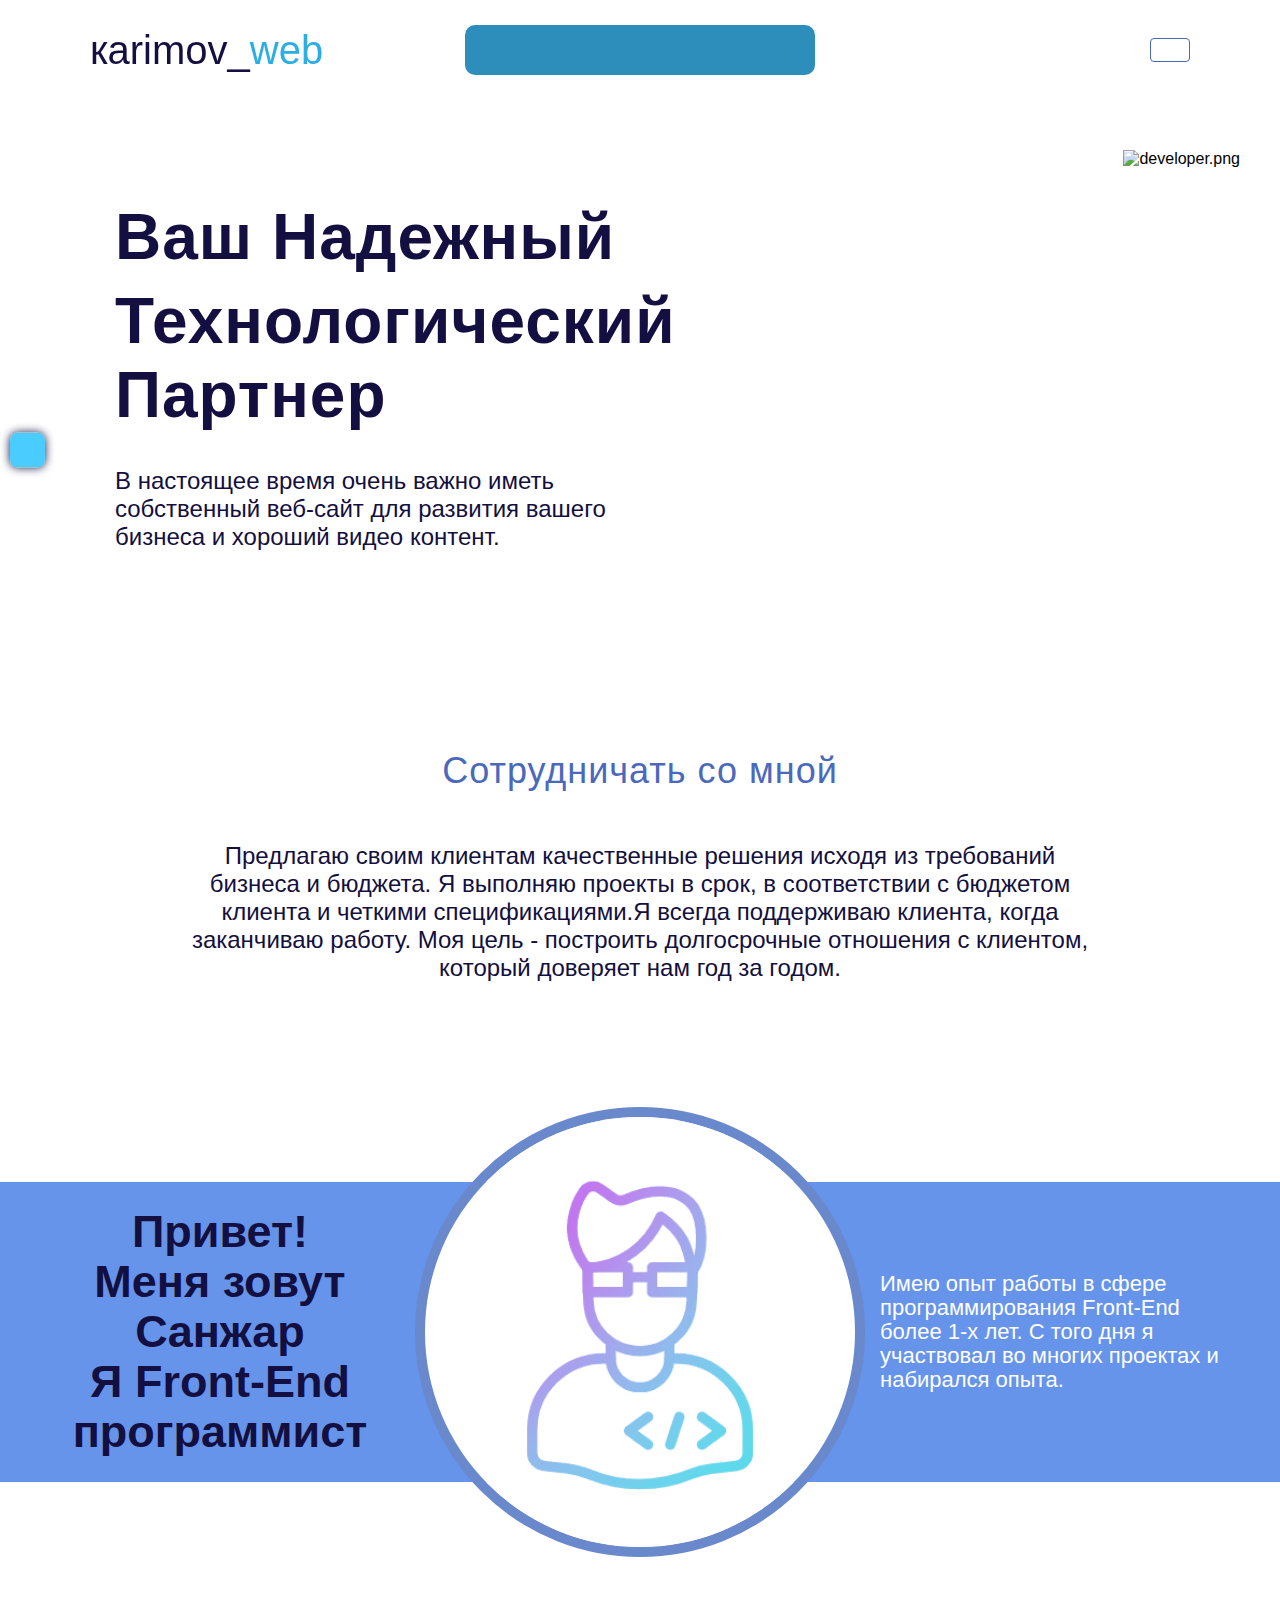
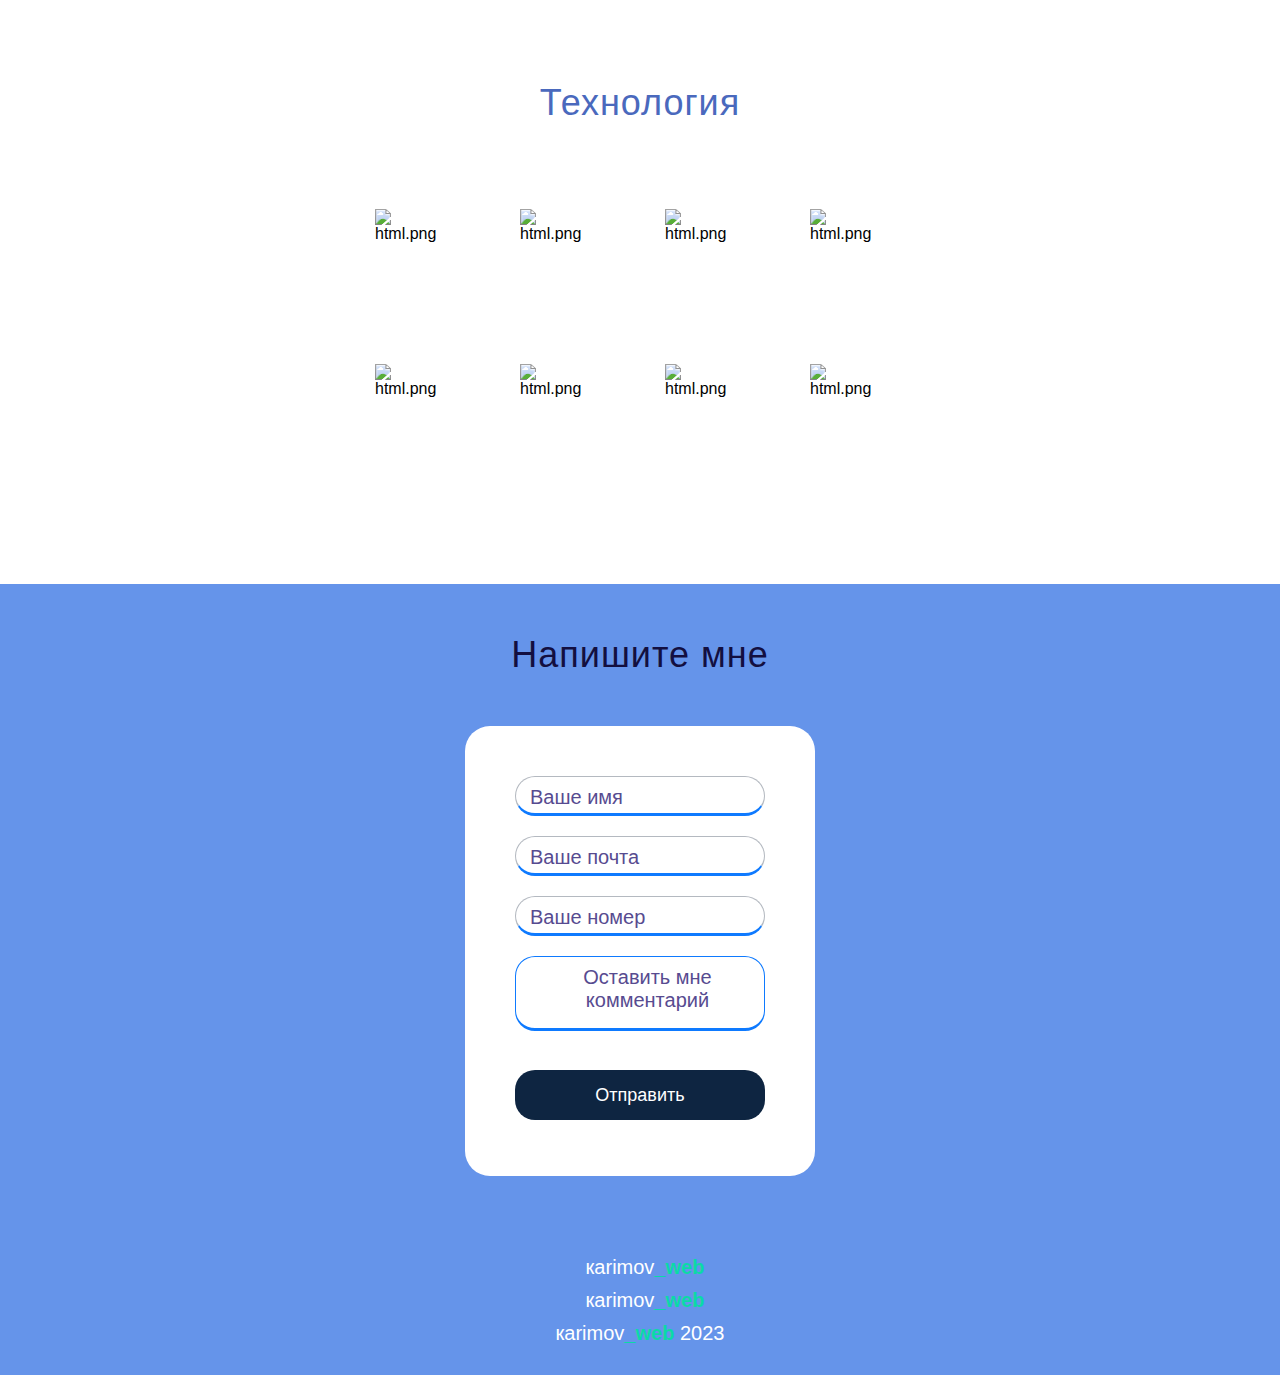
==== commit 66e6500d: "р" ====
--- a/index.html
+++ b/index.html
@@ -162,23 +162,6 @@
               <!-- PORTFOLIO  -->
             
               
-      <main class="cd__main">
-        <h2 class="cd_main_sc">Портфолио</h2>
-        <main id="main1">
-             <div class="card"><img class="cd_m_p" src="https://images.unsplash.com/photo-1535498730771-e735b998cd64?ixlib=rb-1.2.1&amp;ixid=MnwxMjA3fDB8MHxwaG90by1wYWdlfHx8fGVufDB8fHx8&amp;auto=format&amp;fit=crop&amp;w=687&amp;q=80" alt="A City skyline at sunset"/>
-               <div class="text">
-                 <h2 data-splitting="">The City</h2>
-                 <p data-splitting="">Lorem ipsum dolor sit amet consectetur adipisicing elit. Dignissimos excepturi nostrum necessitatibus doloremque? Quasi non molestias odio.  Quasi non molestias odio.</p>
-               </div>
-             </div>
-             <div class="card"><img class="cd_m_p" src="https://images.unsplash.com/photo-1586500036706-41963de24d8b?ixlib=rb-1.2.1&amp;ixid=MnwxMjA3fDB8MHxwaG90by1wYWdlfHx8fGVufDB8fHx8&amp;auto=format&amp;fit=crop&amp;w=687&amp;q=80" alt="A City skyline at sunset"/>
-               <div class="text">
-                 <h2 data-splitting="">The Beach</h2>
-                 <p data-splitting=""> Quasi non molestias odio. Lorem ipsum dolor sit amet consectetur adipisicing elit. Dignissimos excepturi nostrum necessitatibus doloremque? Quasi non molestias odio.</p>
-               </div>
-             </div>
-        </main>
-     </main>
      
                  
         <!-- End portfolio -->
@@ -252,9 +235,6 @@
                   <div class="block block3"></div>
                 </section>
           </div> -->
-    <script src='https://cdnjs.cloudflare.com/ajax/libs/jquery/3.6.0/jquery.min.js'></script>
-    <script src='https://unpkg.com/splitting/dist/splitting.min.js'></script>
-    <script src="assets/js/demo.js"></script>
     <script type="module" src="https://unpkg.com/ionicons@7.1.0/dist/ionicons/ionicons.esm.js"></script>
     <script nomodule src="https://unpkg.com/ionicons@7.1.0/dist/ionicons/ionicons.js"></script>
     <script src="assets/js/plugins/jQuery.js"></script>   
--- a/assets/styles/scss/main.css
+++ b/assets/styles/scss/main.css
@@ -1 +1 @@
-@import"https://fonts.googleapis.com/css?family=Roboto&display=swap";@import"https://stackpath.bootstrapcdn.com/font-awesome/4.7.0/css/font-awesome.min.css";:root{--white: #fff;--basic: #4a69bd;--basic-text: #130f40;--toggle-bg: url("../../images/svg/dark.svg");--lang: url("../../images/png/usa.png") }:root[date-theme=dark]{--white: rgb(47, 45, 71);--basic: #73a0d8;--basic-text: #fff;--toggle-bg: url("../../images/svg/light.svg")}:root[date-lang=lang]{--lang: url("../../images/png/rus.png") }.text-left{text-align:left}.text-center{text-align:center}.text-right{text-align:right}.text-block{display:block}.relative{position:relative}.absolute{position:absolute;width:100%}.flex{display:flex}.flex-center{justify-content:center}.flex-right{justify-content:flex-end}.flex-space{justify-content:space-between}.flex-around{justify-content:space-around}.flex-row{display:flex;flex-wrap:wrap;margin-left:-1rem;margin-right:-1rem}.align-center{align-items:center}.m-l-05{margin-left:.5rem}.m-l-1{margin-left:1rem}.m-l-2{margin-left:2rem}.m-l-3{margin-left:3rem}.m-t-05{margin-top:.5rem}.m-t-1{margin-top:1rem}.m-t-2{margin-top:2rem}.m-t-3{margin-top:3rem}.m-t-5{margin-top:5rem}.m-r-05{margin-right:.5rem}.m-r-1{margin-right:1rem}.m-r-2{margin-right:2rem}.m-r-3{margin-right:3rem}.m-b-05{margin-bottom:.5rem}.m-b-1{margin-bottom:1rem}.m-b-2{margin-bottom:2rem}.m-b-5{margin-bottom:5rem}.col-1{flex:0 0 8.333333%;max-width:8.333333%}.col-2{flex:0 0 16.66667%;max-width:16.66667%}.col-3{flex:0 0 25%;max-width:25%}.col-4{flex:0 0 33.333333%;max-width:33.333333%}.col-5{flex:0 0 auto;max-width:41.6666666667%}.col-6{flex:0 0 50%;max-width:50%}.col-7{flex:0 0 auto;max-width:58.3333333333%}.col-8{flex:0 0 66.666667%;max-width:66.666667%}.col-9{flex:0 0 75%;max-width:75%}.col-10{flex:0 0 83.33333%;max-width:83.33333%}.col-11{flex:0 0 91.666667%;max-width:91.666667%}.col-12{flex:0 0 100%;max-width:100%}.col-1,.col-2,.col-3,.col-4,.col-5,.col-6,.col-7,.col-8,.col-9,.col-10,.col-11,.col-12{position:relative;width:100%;padding-right:1rem;padding-left:1rem}.col-border-right{border-right:1px solid var(--text-secondary)}@font-face{font-family:"YanoneKaffeesatz";src:url("../../fonts/YanoneKaffeesatz-Light.woff2") format("woff2");font-weight:300;font-style:normal;font-display:swap}@font-face{font-family:"YanoneKaffeesatz";src:url("../../fonts/YanoneKaffeesatz-Regular.woff2") format("woff2");font-weight:500;font-style:normal;font-display:swap}@font-face{font-family:"YanoneKaffeesatz";src:url("../../fonts/YanoneKaffeesatz-Bold.woff2") format("woff2");font-weight:700;font-style:normal;font-display:swap}@font-face{font-family:"Poppins";src:url("../../fonts/Poppins-Regular.ttf") format("truetype");font-weight:400;font-style:normal;font-display:swap}@font-face{font-family:"YanoneKaffeesatz";src:url("../../fonts/YanoneKaffeesatz-Light.woff2") format("woff2");font-weight:300;font-style:normal;font-display:swap}@font-face{font-family:"YanoneKaffeesatz";src:url("../../fonts/YanoneKaffeesatz-Regular.woff2") format("woff2");font-weight:500;font-style:normal;font-display:swap}@font-face{font-family:"YanoneKaffeesatz";src:url("../../fonts/YanoneKaffeesatz-Bold.woff2") format("woff2");font-weight:700;font-style:normal;font-display:swap}@font-face{font-family:"Poppins";src:url("../../fonts/Poppins-Regular.ttf") format("truetype");font-weight:400;font-style:normal;font-display:swap}*{margin:0;padding:0}*,*::before,*::after{margin:0;padding:0;box-sizing:inherit}body{display:flex;justify-content:center;flex-wrap:wrap;align-content:flex-start;font-family:"Roboto",sans-serif;font-style:normal;font-weight:300;-webkit-font-smoothing:antialiased;-moz-osx-font-smoothing:grayscale;font-size:15px;background:rgba(0,0,0,0)}.cd__intro{padding:60px 30px;margin-bottom:15px;flex-direction:column}.cd__intro,.cd__credit{display:flex;width:100%;justify-content:center;align-items:center;background:rgba(0,0,0,0);color:#333;line-height:1.5;text-align:center}.cd__intro h1{font-size:18pt;padding-bottom:15px}.cd__intro p{font-size:14px}.cd__action{text-align:center;display:block;margin-top:20px}.cd__action a.cd__btn{text-decoration:none;color:#666;border:2px solid #666;padding:10px 15px;display:inline-block;margin-left:5px}.cd__action a.cd__btn:hover{background:#666;color:#fff;transition:.3s;-webkit-transition:.3s}.cd__action .cd__btn:before{font-family:FontAwesome;font-weight:normal;margin-right:10px}.down:before{content:""}.back:before{content:""}.cd__credit{padding:12px;font-size:9pt;margin-top:40px}.cd__credit span:before{font-family:FontAwesome;color:#e41b17;content:""}.cd__credit a{color:#333;text-decoration:none}.cd__credit a:hover{color:#1dbf73}.cd__credit a:hover:after{font-family:FontAwesome;content:"";font-size:9pt;position:absolute;margin:3px}.cd__main{padding:20px;flex-direction:row;flex-wrap:wrap;justify-content:center}.cd__main{display:flex;width:100%}.cd_main_sc{position:relative;display:flex;justify-self:center}@media only screen and (min-width: 1360px){.cd__main{max-width:1280px;margin-left:auto;margin-right:auto;padding:24px}}:root{--cover-timing: 0.5s;--cover-ease: cubic-bezier(0.66, 0.08, 0.19, 0.97);--cover-stagger: 0.15s;--text-timing: .75s;--text-stagger: 0.015s;--text-ease: cubic-bezier(0.38, 0.26, 0.05, 1.07);--title-stagger: 0.05s;--highlight: white}.card{position:relative;overflow:hidden;aspect-ratio:9/12;display:flex;flex-direction:column;border-radius:7px;box-shadow:#0068df 0 5vw 6vw -8vw,rgba(201,0,0,0) 0 4.5vw 5vw -6vw,rgba(50,50,80,.5) 0px 4vw 8vw -2vw,rgba(255,255,255,.8) 0px 1vw 2vw -3vw;transition:box-shadow 1s var(--cover-ease)}.card>*{z-index:2}.card>img{z-index:0;transition:all .8s cubic-bezier(0.66, 0.08, 0.19, 0.97)}.card::before,.card::after{content:"";width:100%;height:50%;top:0;left:0;background:rgba(0,0,0,.5);position:absolute;transform-origin:left;transform:scaleX(0);transition:all var(--cover-timing) var(--cover-ease);z-index:1}.card::after{transition-delay:var(--cover-stagger);top:50%}.card:hover{box-shadow:#fff 0 5vw 6vw -9vw,var(--highlight) 0 5.5vw 5vw -7.5vw,rgba(50,50,80,.5) 0px 4vw 8vw -2vw,rgba(0,0,0,.8) 0px 4vw 5vw -3vw}.card:hover::before,.card:hover::after{transform:scaleX(1)}.card:hover h2 .char,.card:hover p .word{opacity:1;transform:translateY(0);color:inherit}.card:hover h2 .char{transition-delay:calc(.1s + var(--char-index)*var(--title-stagger))}.card:hover p .word{transition-delay:calc(.1s + var(--word-index)*var(--text-stagger))}.card:hover img{transform:scale(1.1)}.text{position:absolute;inset:15px;top:20px}.text>h2{font-size:30px;font-size:clamp(20px,4vw,40px);font-weight:800;margin-bottom:.2em}.text>p{font-size:18px;font-size:clamp(10px,1.25vw,14px);line-height:1.4;text-align:justify;margin-top:.2em;margin-bottom:0}.text>h2 .char,.text>p .word{color:var(--highlight);display:inline-block;opacity:0;position:relative;transform:translateY(20px);transition-property:transform,opacity,color;transition-timing-function:var(--text-ease);transition-duration:var(--text-timing),var(--text-timing),calc(var(--text-timing)*2)}.cd_m_p{position:absolute;inset:0;width:100%;height:100%;-o-object-fit:cover;object-fit:cover;border-radius:7px}.cd__main main{grid-template-columns:1fr;grid-template-rows:60px;grid-gap:2em}@media screen and (min-width: 600px){.cd__main main{grid-template-columns:1fr 1fr;grid-template-rows:min-content 1fr}}.card{width:90vw;max-width:300px}@media screen and (min-width: 600px){.card{width:40vw}}h1{color:#5b6377;font-weight:100}@media screen and (min-width: 600px){h1{grid-column:1/3}}.cd__main main{display:grid;place-items:center;min-height:600px}body,html{color:#fff;background:#333844;padding:0;margin:0;min-height:100vh;font-family:"Open Sans",sans-serif}body{padding:1em 0 3em;min-height:calc(100vh - 4em)}*{margin:0;padding:0;box-sizing:border-box}html{scroll-behavior:smooth}::-moz-selection{background:var(--basic);color:var(--white)}::selection{background:var(--basic);color:var(--white)}::-moz-selection{background:var(--basic);color:var(--white)}::-webkit-selection{background:var(--basic);color:var(--white)}.container{max-width:1200px;margin:0 auto}body{font-family:"YanoneKaffeesatz",sans-serif;position:relative;background-color:var(--white);transition:.3s all}p{font-family:"Poppins",sans-serif;font-size:25px}body::-webkit-scrollbar{display:none}.portfolio-item::-webkit-scrollbar{width:5px;background-color:var(--basic-text)}.portfolio-item::-webkit-scrollbar-thumb{background-color:var(--basic) !important;border-radius:2px !important}.scroll i{-webkit-user-select:none;-moz-user-select:none;user-select:none}.scroll{position:fixed;top:0;right:0px;width:10px;height:100vh;z-index:98}.fa-cog{position:fixed;top:0;right:0;color:var(--basic-text);font-size:30px}a{text-decoration:none;color:inherit}button{border:none;outline:none;cursor:pointer}.title__text{text-align:center;color:var(--basic);font-size:36px;font-weight:500;display:inline-block;position:relative;margin-bottom:50px;letter-spacing:1px;text-align:center}.title__text .border{position:absolute;bottom:-5px;left:50%;width:100%;height:3px;background-color:tomato;border-radius:50%;transform:translateX(-50%) scaleX(0);transition:transform 3s}.title__text .animTitleText{transform:translateX(-50%) scaleX(1)}.themeBtn{position:fixed;top:50%;transform:translateY(-50%);left:10px;width:35px;height:35px;border-radius:8px;z-index:999;background-color:rgba(0,183,255,.705);box-shadow:0px 0px 10px 0px var(--basic-text);cursor:pointer;background-image:var(--toggle-bg);background-repeat:no-repeat;background-position:center;-webkit-user-select:none;-moz-user-select:none;user-select:none}.header{width:100%;position:fixed;left:0;top:0;z-index:99;background-color:var(--white);border-bottom-left-radius:50%;border-bottom-right-radius:50%}.header-nav{padding:25px 0 25px 0;position:relative}.header-logo{position:absolute;top:50%;left:0;transform:translateY(-50%)}.header-logo__link{font-weight:500;font-size:40px;color:var(--basic-text)}.header-logo__link strong{font-weight:700;color:var(--basic)}.header-navigation{width:350px;height:50px;background-color:#2d8ebb;border-radius:10px}.header-navigation .themeBtn{position:absolute;top:50px;left:5px;width:30px;height:30px;border-radius:8px;z-index:999;background-color:var(--white);box-shadow:0px 0px 5px 0px var(--basic-text);cursor:pointer;background-image:var(--toggle-bg);background-repeat:no-repeat;background-position:center;display:none}.header-item{width:280px;list-style:none;position:relative}.header-list{width:100%;text-align:center}.header-list__link{color:#fff;font-size:20px;font-weight:500;display:flex;align-items:center;flex-direction:column;position:relative;text-align:center}.header-list__link .fad{line-height:64px;transition:.3s}.header-list__link .text{position:absolute;top:30px;opacity:0;transition:.3s;transform:translateY(12px)}.header .active .fad{transform:translateY(10px);transform:translateX(5px);position:relative;z-index:1;color:#00b7ff;font-size:30px}.header .active .text{opacity:1;transform:translateY(5px)}.header .indicator{position:absolute;top:-50%;left:0;width:70px;height:65px;background-color:#0e2541;border-bottom-left-radius:50%;border-bottom-right-radius:50%;border:6px solid var(--white);transition:.3s}.header .indicator::before{content:"";width:20px;height:20px;position:absolute;top:68%;left:-16px;background-color:rgba(0,0,0,0);border-top-right-radius:20px;box-shadow:0px -10px 0 0 var(--white)}.header .indicator::after{content:"";width:20px;height:20px;position:absolute;top:68%;right:-16px;background-color:rgba(0,0,0,0);border-top-left-radius:20px;box-shadow:0px -10px 0 0 var(--white)}.header-list:nth-child(1).active~.indicator{transform:translateX(0px)}.header-list:nth-child(2).active~.indicator{transform:translateX(70px)}.header-list:nth-child(3).active~.indicator{transform:translateX(140px)}.header-list:nth-child(4).active~.indicator{transform:translateX(210px)}.header .lang{position:absolute;top:50%;right:0;transform:translateY(-50%);width:auto;height:auto;border-radius:4px;display:flex;align-items:center;justify-content:space-between;padding:2px 0;text-align:center;cursor:pointer}.header .lang-item{display:flex;align-items:center;justify-content:center;flex-direction:column}.header .lang-icon{width:40px;height:24px;border:1px solid var(--basic);background-image:var(--lang);background-repeat:no-repeat;background-size:cover;border-radius:4px;transition:1s all}.header .lang__text{font-size:10px;font-weight:400;color:var(--basic-text);font-family:"Poppins",sans-serif}.headerShadow{box-shadow:0px 5px 5px 0px var(--basic);transition:.5s}.home .container{position:relative;padding-top:150px;height:700px;overflow:hidden}.home-item{display:flex;align-items:flex-start;justify-content:space-between}.home-title{width:55%;margin-top:50px}.home-title__text{font-size:64px;font-weight:700;letter-spacing:1px;color:var(--basic-text);display:inline-block;position:relative;margin-bottom:10px}.home-title__text .border{position:absolute;bottom:-5px;left:50%;width:100%;height:3px;background-color:var(--basic);border-radius:50%;transform:translateX(-50%) scaleX(0);transition:transform 1s}.home-title__text .borderBottom{transform:translateX(-50%) scaleX(1)}.home-title__info-text{font-size:24px;font-weight:300;margin-top:25px;color:var(--basic-text);line-height:28px}.home-img{text-align:end}.home-img__photo{width:80%}.cooperate{margin-top:50px;padding-bottom:50px}.cooperate-item{text-align:center;width:75%}.cooperate__info-text{font-weight:400;font-size:24px;color:var(--basic-text);line-height:28px}.aboutMe{width:100%;height:300px;background-color:rgba(62,120,228,.7960784314);margin:150px 0;position:relative}.aboutMe-item{position:absolute;top:50%;left:50%;transform:translate(-50%, -50%);width:450px;height:450px;border-radius:50%;border:10px solid #6a89cc}.aboutMe-item__img{position:absolute;width:100%;height:100%;border-radius:50%;-o-object-fit:cover;object-fit:cover}.aboutMe-list{height:300px;display:flex;justify-content:space-between}.aboutMe-list .left-info{width:30%;height:100%;text-align:center}.aboutMe-list .left-info__title{font-size:45px;font-weight:700;color:var(--basic-text);line-height:50px}.aboutMe-list .right-info{width:30%;height:100%}.aboutMe-list .right-info__text{font-size:22px;font-weight:500;color:var(--white);line-height:24px}.technology{padding:50px 0}.technology-item{width:55%;display:flex;align-items:center;justify-content:center;flex-wrap:wrap;margin:0 auto}.technology-list{width:120px;height:130px;border-radius:10px;padding:10px;display:flex;align-items:center;justify-content:space-between;flex-direction:column;overflow:hidden;position:relative;transition:.5s;margin:25px 25px 0 0}.technology-list__img{width:70px}.technology-list__info{font-size:25px;font-weight:700;color:var(--basic-text);position:absolute;bottom:-30px;transition:.5s ease}.technology-list:hover{box-shadow:0px 0px 15px -2px var(--basic)}.technology-list:hover .technology-list__info{bottom:5px}.owl-nav button{width:50px !important;height:50px !important;background-color:var(--basic) !important;border-radius:50% !important;position:absolute;top:50%;transform:translateY(-50%);font-size:60px !important;color:#000 !important;outline:none !important}.owl-nav button span{position:absolute;top:-5px;display:block;width:50px !important;height:50px !important;z-index:99;color:var(--white);font-weight:300}.owl-nav button:hover{background-color:var(--basic-text) !important}.owl-prev{left:0px}.owl-next{right:0px}.owl-carousel button.owl-dot span{background-color:var(--basic) !important}.owl-carousel button.active span{background-color:tomato !important}.contact{width:100%;height:auto;background-color:rgba(62,120,228,.7960784314);margin-top:50px;padding:50px 0}.contact .title__text{color:#11a192}.contact .title__text .border{background-color:#0e3541}.contact .title__text{color:var(--basic-text)}.contact-item{display:flex;align-items:center;justify-content:space-between}.contact-info{width:47.5%;height:400px;-webkit-backdrop-filter:blur(20px);backdrop-filter:blur(20px);border-radius:25px}.contact-form{width:100%;display:flex;align-items:center;justify-content:center}.contact-form form{width:350px;height:450px;border-radius:25px;position:relative;padding:50px;text-align:center;background-color:#fff}.contact-form form .form__box{position:relative;width:100%;height:auto;background-color:rgba(0,0,0,0)}.contact-form form .form__box .form__label{position:absolute;top:10px;left:15px;font-size:20px;transition:.3s;color:#574b90}.contact-form form .form__box .fas{position:absolute;top:10px;left:-25px;color:#0d2f3a}.contact-form form .form__box small{position:absolute;bottom:2px;left:10px;color:red;font-size:16px;font-weight:500}.contact-form form .form__inp{width:100%;height:40px;border:none;border:.5px solid #b4b9c0;border-bottom:3px solid #0e7aff;margin-bottom:20px;border-radius:20px;padding:0 15px;outline:none;font-size:16px;transition:500ms}.contact-form form .form__inp:focus{border:1px solid #553dca;border-bottom:3px solid #4527db}.contact-form form .form__inp:not(:-moz-placeholder-shown)~.form__label{top:-6px;background-color:#fff;font-size:16px;padding:0 5px}.contact-form form .form__inp:focus~.form__label,.contact-form form .form__inp:not(:placeholder-shown)~.form__label{top:-6px;background-color:#fff;font-size:16px;padding:0 5px}.contact-form form textarea{width:100%;height:75px;border:1px solid #0e7aff;border-bottom:3px solid #0e7aff;border-radius:20px;padding:5px 15px;outline:none;font-size:17px;resize:none;text-transform:capitalize;transition:.5s;margin-bottom:15px;font-family:sans-serif}.contact-form form textarea:focus{border:1px solid #553dca;border-bottom:3px solid #4527db}.contact-form form textarea::-webkit-scrollbar{width:0}.contact-form form textarea:not(:-moz-placeholder-shown)~.form__label{top:-6px;background-color:#fff;font-size:16px;padding:0 5px}.contact-form form textarea:focus~.form__label,.contact-form form textarea:not(:placeholder-shown)~.form__label{top:-6px;background-color:#fff;font-size:16px;padding:0 5px}.contact-form form .circle-sub,.contact-form form .circle-sup{width:50px;height:20px;border-radius:10px;background-color:red;position:absolute}.contact-form form .circle-sub::after,.contact-form form .circle-sub::before,.contact-form form .circle-sup::after,.contact-form form .circle-sup::before{content:"";display:block;width:50px;height:20px;border-radius:10px;background-color:#fff;position:absolute;top:-20px;left:5px}.contact-form form .circle-sub::before,.contact-form form .circle-sup::before{top:20px;left:-10px}.contact-form form .circle-sup{top:60px !important;right:-25px !important}.contact-form form .circle-sub{bottom:60px !important;left:-25px !important}.contact-form form .circle{width:20px;height:20px;border-radius:50%;background-color:#fff;position:absolute;bottom:40px;left:-65px}.contact-form form .form__btn{width:100%;height:50px;border-radius:20px;margin-top:20px;cursor:pointer;font-size:18px;background-color:#0e2541;color:#fff;transition:.3s}.contact-form form .form__btn:hover{border-radius:55px;width:55%;background-color:#6ea1ff;transition:.5s}.footer{width:100%;height:auto;background-color:rgba(62,120,228,.7960784314);display:flex;align-items:center;justify-content:center;padding:25px 45px}.footer .container{display:flex;flex-direction:column;text-align:center}.footer__info{text-decoration:none;color:#fff;font-weight:400px;font-size:20px;font-family:"Poppins",sans-serif;padding:5px 15px;cursor:pointer}.footer__info:hover{color:#000;transition:500ms;font-weight:600px}.footer__info i{margin-right:10px}.footer__info strong{color:#0bdaa6}.wrapper{background-color:var(--basic-text)}.wrapper{display:flex;justify-content:center;align-items:center;height:100vh}@keyframes load_shap{50%{transform:translateY(-50%);border-bottom:16px solid var(--basic-text);box-shadow:0 8rem 2rem var(--basic)}}.loader{height:100vh;margin:0;background:#5a6367;background:linear-gradient(90deg, rgb(86, 82, 144) 0%, rgb(91, 91, 159) 53%, rgb(36, 85, 143) 100%);display:flex;align-items:center;justify-content:center;position:relative;position:fixed;top:0;left:0;width:100%;height:100vh;z-index:9999}.loader:before,.loader:after{content:"";position:absolute;top:50%;left:50%;display:block;width:.5em;height:.5em;border-radius:.25em;transform:translate(-50%, -50%)}.loader:before{animation:before8 2s infinite}.loader:after{animation:after6 2s infinite}@keyframes before8{0%{width:.5em;box-shadow:1em -0.5em rgba(225,20,98,.75),-1em .5em rgba(111,202,220,.75)}35%{width:2.5em;box-shadow:0 -0.5em rgba(225,20,98,.75),0 .5em rgba(111,202,220,.75)}70%{width:.5em;box-shadow:-1em -0.5em rgba(225,20,98,.75),1em .5em rgba(111,202,220,.75)}100%{box-shadow:1em -0.5em rgba(225,20,98,.75),-1em .5em rgba(111,202,220,.75)}}@keyframes after6{0%{height:.5em;box-shadow:.5em 1em rgba(61,184,143,.75),-0.5em -1em rgba(233,169,32,.75)}35%{height:2.5em;box-shadow:.5em 0 rgba(61,184,143,.75),-0.5em 0 rgba(233,169,32,.75)}70%{height:.5em;box-shadow:.5em -1em rgba(61,184,143,.75),-0.5em 1em rgba(233,169,32,.75)}100%{box-shadow:.5em 1em rgba(61,184,143,.75),-0.5em -1em rgba(233,169,32,.75)}}@keyframes move1{0%,20.28%,100%{top:0px;left:60px}28%,31%{top:0px;left:0px}42.85%,60%{top:60px;left:0px}71.42%,88%{top:60px;left:60px}}@keyframes move2{0%,16%,100%{top:60px;left:60px}28.57%,45.85%{top:0px;left:60px}57.14%,59.14%{top:0px;left:0px}71.42%,87%{top:60px;left:0px}}@keyframes move3{0%,16%,100%{top:60px;left:0px}28.57%,44%{top:60px;left:60px}57.14%,73.42%{top:0px;left:60px}85.71%,87%{top:0px;left:0px}}@keyframes gradient{0%{background-position:0% 50%}100%{background-position:100% 50%}}@media screen and (max-width: 1350px){.header .container{padding:0 50px}.home-title{padding-left:75px}}@media screen and (max-width: 1024px){.home{margin-top:25px}.home .container{height:auto}.home-item{flex-direction:column;justify-content:center;align-items:center}.home-title{width:70%;text-align:center;padding-left:0}.home-title__text{font-size:50px;margin-bottom:10px}.home-img{position:relative;bottom:0 !important;right:0 !important;display:flex;align-items:center;justify-content:center;margin-top:25px}.home-img__photo{width:80%}.aboutMe{width:100%;height:auto;margin:100px 0}.aboutMe-item{width:300px;height:300px}.aboutMe-list{height:200px}.aboutMe-list .left-info{padding:0 10px}.aboutMe-list .left-info__title{font-size:30px;line-height:35px}.aboutMe-list .right-info{padding-right:30px}.aboutMe-list .right-info__text{font-size:18px;font-weight:500;color:var(--white)}}@media screen and (max-width: 768px){.scroll{display:none}.themeBtn{display:none}.header{display:flex;align-items:center;justify-content:center;border-radius:0}.header-navigation{width:400px}.header-navigation .themeBtn{display:block}.header-nav{padding:25px 0 5px 0}.header-logo{display:none}.header-btn{display:none}.lang{top:50px !important;right:5px !important}.lang-icon{width:32px !important;height:24px !important}.lang__text{display:none}.aboutMe{margin-top:150px;margin-bottom:50px;width:100%;padding-top:50px}.aboutMe-item{top:0;width:250px;height:250px}.aboutMe-list{height:150px}.aboutMe-list .left-info{width:47.5%;text-align:center;align-items:flex-end;padding-bottom:10px}.aboutMe-list .left-info__title{font-size:35px;line-height:35px}.aboutMe-list .right-info{width:47.5%;padding-left:20px;letter-spacing:1px;text-align:center;align-items:flex-end;padding-bottom:10px}.aboutMe-list .right-info__text{font-size:16px;line-height:16px}.technology-item{width:100%}.portfolio{margin:50px 0}.portfolio-item{max-height:375px}.portfolio-list{width:100%;height:350px}.contact .title__text{font-size:30px}.contact-form form{width:85%;height:420px;padding:40px}.contact-form form .form__box{position:relative;width:100%;height:auto}.contact-form form .circle-sub,.contact-form form .circle-sup{width:40px;height:20px}.contact-form form .circle-sub::after,.contact-form form .circle-sub::before,.contact-form form .circle-sup::after,.contact-form form .circle-sup::before{width:40px;height:20px;top:-20px;left:5px}.contact-form form .circle-sub::before,.contact-form form .circle-sup::before{top:20px;left:-10px}.contact-form form .circle-sup{top:60px !important;right:-20px !important}.contact-form form .circle-sub{bottom:60px !important;left:-20px !important}.contact-form form .circle{left:-55px}.contact-form form .form__btn{width:100%;height:50px;border-radius:20px;margin-top:20px;cursor:pointer;font-size:18px;transition:.3s}}@media screen and (max-width: 576px){.container{padding:0 20px}.home .container{height:auto;padding-top:100px}.home-title{width:100%;margin-top:25px}.home-title__text{font-size:45px}.home-title__text .border{display:none}.home-img__photo{width:100%}.cooperate-item{width:100%}.cooperate__info-text{font-size:20px;line-height:24px}.aboutMe{border-top-right-radius:50%;border-top-left-radius:50%;padding-bottom:40px}.aboutMe-list{margin-top:80px;height:auto;flex-direction:column}.aboutMe-list .left-info{width:100%}.aboutMe-list .right-info{width:100%;padding-left:0px}.aboutMe-list .right-info__text{margin-top:15px;font-size:20px;line-height:22px}.technology{padding:50px 0}.technology-item{width:100%;display:flex;align-items:center;justify-content:space-between;flex-wrap:wrap;margin:0 auto}.technology-list{width:45%;margin:25px 0 0 0;box-shadow:0px 0px 15px -2px var(--basic)}.technology-list__img{width:50px}.technology-list__info{bottom:5px}.technology .psd{margin:25px auto}.portfolio_desctop{display:none}.mobile-portfolio{display:block !important;margin:50px 0 150px 0;padding:45px 45px}.owl-prev{left:-20px}.owl-next{right:-20px}}@media screen and (max-width: 420px){.header .container{padding:0 5px;width:100%}.header-navigation{width:100% !important}.header-navigation .themeBtn{display:block}.header-nav{padding:25px 0 5px 0}.header-logo{display:none}.header-btn{display:none}}@media screen and (max-width: 360px){.header-navigation .themeBtn{top:100px}.lang{top:95px !important;right:5px !important}.lang-icon{width:32px;height:20px}.lang__text{display:none}.portfolio .owl-nav button{width:40px !important;height:40px !important}.portfolio .owl-nav button span{font-size:50px;width:40px !important;height:40px !important}.owl-prev{left:-20px !important}.owl-next{right:-20px !important}.contact-form form{width:90%}.contact-form form .form__box{position:relative;width:100%;height:auto}.contact-form form .form__label{font-size:18px !important}.contact-form form .form__btn{width:100%;height:50px;border-radius:20px;margin-top:20px;cursor:pointer;font-size:18px;transition:.3s}}/*# sourceMappingURL=main.css.map */+:root{--white: #fff;--basic: #4a69bd;--basic-text: #130f40;--toggle-bg: url("../../images/svg/dark.svg");--lang: url("../../images/png/usa.png") }:root[date-theme=dark]{--white: rgb(47, 45, 71);--basic: #73a0d8;--basic-text: #fff;--toggle-bg: url("../../images/svg/light.svg")}:root[date-lang=lang]{--lang: url("../../images/png/rus.png") }.text-left{text-align:left}.text-center{text-align:center}.text-right{text-align:right}.text-block{display:block}.relative{position:relative}.absolute{position:absolute;width:100%}.flex{display:flex}.flex-center{justify-content:center}.flex-right{justify-content:flex-end}.flex-space{justify-content:space-between}.flex-around{justify-content:space-around}.flex-row{display:flex;flex-wrap:wrap;margin-left:-1rem;margin-right:-1rem}.align-center{align-items:center}.m-l-05{margin-left:.5rem}.m-l-1{margin-left:1rem}.m-l-2{margin-left:2rem}.m-l-3{margin-left:3rem}.m-t-05{margin-top:.5rem}.m-t-1{margin-top:1rem}.m-t-2{margin-top:2rem}.m-t-3{margin-top:3rem}.m-t-5{margin-top:5rem}.m-r-05{margin-right:.5rem}.m-r-1{margin-right:1rem}.m-r-2{margin-right:2rem}.m-r-3{margin-right:3rem}.m-b-05{margin-bottom:.5rem}.m-b-1{margin-bottom:1rem}.m-b-2{margin-bottom:2rem}.m-b-5{margin-bottom:5rem}.col-1{flex:0 0 8.333333%;max-width:8.333333%}.col-2{flex:0 0 16.66667%;max-width:16.66667%}.col-3{flex:0 0 25%;max-width:25%}.col-4{flex:0 0 33.333333%;max-width:33.333333%}.col-5{flex:0 0 auto;max-width:41.6666666667%}.col-6{flex:0 0 50%;max-width:50%}.col-7{flex:0 0 auto;max-width:58.3333333333%}.col-8{flex:0 0 66.666667%;max-width:66.666667%}.col-9{flex:0 0 75%;max-width:75%}.col-10{flex:0 0 83.33333%;max-width:83.33333%}.col-11{flex:0 0 91.666667%;max-width:91.666667%}.col-12{flex:0 0 100%;max-width:100%}.col-1,.col-2,.col-3,.col-4,.col-5,.col-6,.col-7,.col-8,.col-9,.col-10,.col-11,.col-12{position:relative;width:100%;padding-right:1rem;padding-left:1rem}.col-border-right{border-right:1px solid var(--text-secondary)}@font-face{font-family:"YanoneKaffeesatz";src:url("../../fonts/YanoneKaffeesatz-Light.woff2") format("woff2");font-weight:300;font-style:normal;font-display:swap}@font-face{font-family:"YanoneKaffeesatz";src:url("../../fonts/YanoneKaffeesatz-Regular.woff2") format("woff2");font-weight:500;font-style:normal;font-display:swap}@font-face{font-family:"YanoneKaffeesatz";src:url("../../fonts/YanoneKaffeesatz-Bold.woff2") format("woff2");font-weight:700;font-style:normal;font-display:swap}@font-face{font-family:"Poppins";src:url("../../fonts/Poppins-Regular.ttf") format("truetype");font-weight:400;font-style:normal;font-display:swap}@font-face{font-family:"YanoneKaffeesatz";src:url("../../fonts/YanoneKaffeesatz-Light.woff2") format("woff2");font-weight:300;font-style:normal;font-display:swap}@font-face{font-family:"YanoneKaffeesatz";src:url("../../fonts/YanoneKaffeesatz-Regular.woff2") format("woff2");font-weight:500;font-style:normal;font-display:swap}@font-face{font-family:"YanoneKaffeesatz";src:url("../../fonts/YanoneKaffeesatz-Bold.woff2") format("woff2");font-weight:700;font-style:normal;font-display:swap}@font-face{font-family:"Poppins";src:url("../../fonts/Poppins-Regular.ttf") format("truetype");font-weight:400;font-style:normal;font-display:swap}*{margin:0;padding:0;box-sizing:border-box}html{scroll-behavior:smooth}::-moz-selection{background:var(--basic);color:var(--white)}::selection{background:var(--basic);color:var(--white)}::-moz-selection{background:var(--basic);color:var(--white)}::-webkit-selection{background:var(--basic);color:var(--white)}.container{max-width:1200px;margin:0 auto}body{font-family:"YanoneKaffeesatz",sans-serif;position:relative;background-color:var(--white);transition:.3s all}p{font-family:"Poppins",sans-serif;font-size:25px}body::-webkit-scrollbar{display:none}.portfolio-item::-webkit-scrollbar{width:5px;background-color:var(--basic-text)}.portfolio-item::-webkit-scrollbar-thumb{background-color:var(--basic) !important;border-radius:2px !important}.scroll i{-webkit-user-select:none;-moz-user-select:none;user-select:none}.scroll{position:fixed;top:0;right:0px;width:10px;height:100vh;z-index:98}.fa-cog{position:fixed;top:0;right:0;color:var(--basic-text);font-size:30px}a{text-decoration:none;color:inherit}button{border:none;outline:none;cursor:pointer}.title__text{text-align:center;color:var(--basic);font-size:36px;font-weight:500;display:inline-block;position:relative;margin-bottom:50px;letter-spacing:1px;text-align:center}.title__text .border{position:absolute;bottom:-5px;left:50%;width:100%;height:3px;background-color:tomato;border-radius:50%;transform:translateX(-50%) scaleX(0);transition:transform 3s}.title__text .animTitleText{transform:translateX(-50%) scaleX(1)}.themeBtn{position:fixed;top:50%;transform:translateY(-50%);left:10px;width:35px;height:35px;border-radius:8px;z-index:999;background-color:rgba(0,183,255,.705);box-shadow:0px 0px 10px 0px var(--basic-text);cursor:pointer;background-image:var(--toggle-bg);background-repeat:no-repeat;background-position:center;-webkit-user-select:none;-moz-user-select:none;user-select:none}.header{width:100%;position:fixed;left:0;top:0;z-index:99;background-color:var(--white);border-bottom-left-radius:50%;border-bottom-right-radius:50%}.header-nav{padding:25px 0 25px 0;position:relative}.header-logo{position:absolute;top:50%;left:0;transform:translateY(-50%)}.header-logo__link{font-weight:500;font-size:40px;color:var(--basic-text)}.header-logo__link strong{font-weight:700;color:var(--basic)}.header-navigation{width:350px;height:50px;background-color:#2d8ebb;border-radius:10px}.header-navigation .themeBtn{position:absolute;top:50px;left:5px;width:30px;height:30px;border-radius:8px;z-index:999;background-color:var(--white);box-shadow:0px 0px 5px 0px var(--basic-text);cursor:pointer;background-image:var(--toggle-bg);background-repeat:no-repeat;background-position:center;display:none}.header-item{width:280px;list-style:none;position:relative}.header-list{width:100%;text-align:center}.header-list__link{color:#fff;font-size:20px;font-weight:500;display:flex;align-items:center;flex-direction:column;position:relative;text-align:center}.header-list__link .fad{line-height:64px;transition:.3s}.header-list__link .text{position:absolute;top:30px;opacity:0;transition:.3s;transform:translateY(12px)}.header .active .fad{transform:translateY(10px);transform:translateX(5px);position:relative;z-index:1;color:#00b7ff;font-size:30px}.header .active .text{opacity:1;transform:translateY(5px)}.header .indicator{position:absolute;top:-50%;left:0;width:70px;height:65px;background-color:#0e2541;border-bottom-left-radius:50%;border-bottom-right-radius:50%;border:6px solid var(--white);transition:.3s}.header .indicator::before{content:"";width:20px;height:20px;position:absolute;top:68%;left:-16px;background-color:rgba(0,0,0,0);border-top-right-radius:20px;box-shadow:0px -10px 0 0 var(--white)}.header .indicator::after{content:"";width:20px;height:20px;position:absolute;top:68%;right:-16px;background-color:rgba(0,0,0,0);border-top-left-radius:20px;box-shadow:0px -10px 0 0 var(--white)}.header-list:nth-child(1).active~.indicator{transform:translateX(0px)}.header-list:nth-child(2).active~.indicator{transform:translateX(70px)}.header-list:nth-child(3).active~.indicator{transform:translateX(140px)}.header-list:nth-child(4).active~.indicator{transform:translateX(210px)}.header .lang{position:absolute;top:50%;right:0;transform:translateY(-50%);width:auto;height:auto;border-radius:4px;display:flex;align-items:center;justify-content:space-between;padding:2px 0;text-align:center;cursor:pointer}.header .lang-item{display:flex;align-items:center;justify-content:center;flex-direction:column}.header .lang-icon{width:40px;height:24px;border:1px solid var(--basic);background-image:var(--lang);background-repeat:no-repeat;background-size:cover;border-radius:4px;transition:1s all}.header .lang__text{font-size:10px;font-weight:400;color:var(--basic-text);font-family:"Poppins",sans-serif}.headerShadow{box-shadow:0px 5px 5px 0px var(--basic);transition:.5s}.home .container{position:relative;padding-top:150px;height:700px;overflow:hidden}.home-item{display:flex;align-items:flex-start;justify-content:space-between}.home-title{width:55%;margin-top:50px}.home-title__text{font-size:64px;font-weight:700;letter-spacing:1px;color:var(--basic-text);display:inline-block;position:relative;margin-bottom:10px}.home-title__text .border{position:absolute;bottom:-5px;left:50%;width:100%;height:3px;background-color:var(--basic);border-radius:50%;transform:translateX(-50%) scaleX(0);transition:transform 1s}.home-title__text .borderBottom{transform:translateX(-50%) scaleX(1)}.home-title__info-text{font-size:24px;font-weight:300;margin-top:25px;color:var(--basic-text);line-height:28px}.home-img{text-align:end}.home-img__photo{width:80%}.cooperate{margin-top:50px;padding-bottom:50px}.cooperate-item{text-align:center;width:75%}.cooperate__info-text{font-weight:400;font-size:24px;color:var(--basic-text);line-height:28px}.aboutMe{width:100%;height:300px;background-color:rgba(62,120,228,.7960784314);margin:150px 0;position:relative}.aboutMe-item{position:absolute;top:50%;left:50%;transform:translate(-50%, -50%);width:450px;height:450px;border-radius:50%;border:10px solid #6a89cc}.aboutMe-item__img{position:absolute;width:100%;height:100%;border-radius:50%;-o-object-fit:cover;object-fit:cover}.aboutMe-list{height:300px;display:flex;justify-content:space-between}.aboutMe-list .left-info{width:30%;height:100%;text-align:center}.aboutMe-list .left-info__title{font-size:45px;font-weight:700;color:var(--basic-text);line-height:50px}.aboutMe-list .right-info{width:30%;height:100%}.aboutMe-list .right-info__text{font-size:22px;font-weight:500;color:var(--white);line-height:24px}.technology{padding:50px 0}.technology-item{width:55%;display:flex;align-items:center;justify-content:center;flex-wrap:wrap;margin:0 auto}.technology-list{width:120px;height:130px;border-radius:10px;padding:10px;display:flex;align-items:center;justify-content:space-between;flex-direction:column;overflow:hidden;position:relative;transition:.5s;margin:25px 25px 0 0}.technology-list__img{width:70px}.technology-list__info{font-size:25px;font-weight:700;color:var(--basic-text);position:absolute;bottom:-30px;transition:.5s ease}.technology-list:hover{box-shadow:0px 0px 15px -2px var(--basic)}.technology-list:hover .technology-list__info{bottom:5px}.owl-nav button{width:50px !important;height:50px !important;background-color:var(--basic) !important;border-radius:50% !important;position:absolute;top:50%;transform:translateY(-50%);font-size:60px !important;color:#000 !important;outline:none !important}.owl-nav button span{position:absolute;top:-5px;display:block;width:50px !important;height:50px !important;z-index:99;color:var(--white);font-weight:300}.owl-nav button:hover{background-color:var(--basic-text) !important}.owl-prev{left:0px}.owl-next{right:0px}.owl-carousel button.owl-dot span{background-color:var(--basic) !important}.owl-carousel button.active span{background-color:tomato !important}.contact{width:100%;height:auto;background-color:rgba(62,120,228,.7960784314);margin-top:50px;padding:50px 0}.contact .title__text{color:#11a192}.contact .title__text .border{background-color:#0e3541}.contact .title__text{color:var(--basic-text)}.contact-item{display:flex;align-items:center;justify-content:space-between}.contact-info{width:47.5%;height:400px;-webkit-backdrop-filter:blur(20px);backdrop-filter:blur(20px);border-radius:25px}.contact-form{width:100%;display:flex;align-items:center;justify-content:center}.contact-form form{width:350px;height:450px;border-radius:25px;position:relative;padding:50px;text-align:center;background-color:#fff}.contact-form form .form__box{position:relative;width:100%;height:auto;background-color:rgba(0,0,0,0)}.contact-form form .form__box .form__label{position:absolute;top:10px;left:15px;font-size:20px;transition:.3s;color:#574b90}.contact-form form .form__box .fas{position:absolute;top:10px;left:-25px;color:#0d2f3a}.contact-form form .form__box small{position:absolute;bottom:2px;left:10px;color:red;font-size:16px;font-weight:500}.contact-form form .form__inp{width:100%;height:40px;border:none;border:.5px solid #b4b9c0;border-bottom:3px solid #0e7aff;margin-bottom:20px;border-radius:20px;padding:0 15px;outline:none;font-size:16px;transition:500ms}.contact-form form .form__inp:focus{border:1px solid #553dca;border-bottom:3px solid #4527db}.contact-form form .form__inp:not(:-moz-placeholder-shown)~.form__label{top:-6px;background-color:#fff;font-size:16px;padding:0 5px}.contact-form form .form__inp:focus~.form__label,.contact-form form .form__inp:not(:placeholder-shown)~.form__label{top:-6px;background-color:#fff;font-size:16px;padding:0 5px}.contact-form form textarea{width:100%;height:75px;border:1px solid #0e7aff;border-bottom:3px solid #0e7aff;border-radius:20px;padding:5px 15px;outline:none;font-size:17px;resize:none;text-transform:capitalize;transition:.5s;margin-bottom:15px;font-family:sans-serif}.contact-form form textarea:focus{border:1px solid #553dca;border-bottom:3px solid #4527db}.contact-form form textarea::-webkit-scrollbar{width:0}.contact-form form textarea:not(:-moz-placeholder-shown)~.form__label{top:-6px;background-color:#fff;font-size:16px;padding:0 5px}.contact-form form textarea:focus~.form__label,.contact-form form textarea:not(:placeholder-shown)~.form__label{top:-6px;background-color:#fff;font-size:16px;padding:0 5px}.contact-form form .circle-sub,.contact-form form .circle-sup{width:50px;height:20px;border-radius:10px;background-color:red;position:absolute}.contact-form form .circle-sub::after,.contact-form form .circle-sub::before,.contact-form form .circle-sup::after,.contact-form form .circle-sup::before{content:"";display:block;width:50px;height:20px;border-radius:10px;background-color:#fff;position:absolute;top:-20px;left:5px}.contact-form form .circle-sub::before,.contact-form form .circle-sup::before{top:20px;left:-10px}.contact-form form .circle-sup{top:60px !important;right:-25px !important}.contact-form form .circle-sub{bottom:60px !important;left:-25px !important}.contact-form form .circle{width:20px;height:20px;border-radius:50%;background-color:#fff;position:absolute;bottom:40px;left:-65px}.contact-form form .form__btn{width:100%;height:50px;border-radius:20px;margin-top:20px;cursor:pointer;font-size:18px;background-color:#0e2541;color:#fff;transition:.3s}.contact-form form .form__btn:hover{border-radius:55px;width:55%;background-color:#6ea1ff;transition:.5s}.footer{width:100%;height:auto;background-color:rgba(62,120,228,.7960784314);display:flex;align-items:center;justify-content:center;padding:25px 45px}.footer .container{display:flex;flex-direction:column;text-align:center}.footer__info{text-decoration:none;color:#fff;font-weight:400px;font-size:20px;font-family:"Poppins",sans-serif;padding:5px 15px;cursor:pointer}.footer__info:hover{color:#000;transition:500ms;font-weight:600px}.footer__info i{margin-right:10px}.footer__info strong{color:#0bdaa6}.wrapper{background-color:var(--basic-text)}.wrapper{display:flex;justify-content:center;align-items:center;height:100vh}@keyframes load_shap{50%{transform:translateY(-50%);border-bottom:16px solid var(--basic-text);box-shadow:0 8rem 2rem var(--basic)}}.loader{height:100vh;margin:0;background:#5a6367;background:linear-gradient(90deg, rgb(86, 82, 144) 0%, rgb(91, 91, 159) 53%, rgb(36, 85, 143) 100%);display:flex;align-items:center;justify-content:center;position:relative;position:fixed;top:0;left:0;width:100%;height:100vh;z-index:9999}.loader:before,.loader:after{content:"";position:absolute;top:50%;left:50%;display:block;width:.5em;height:.5em;border-radius:.25em;transform:translate(-50%, -50%)}.loader:before{animation:before8 2s infinite}.loader:after{animation:after6 2s infinite}@keyframes before8{0%{width:.5em;box-shadow:1em -0.5em rgba(225,20,98,.75),-1em .5em rgba(111,202,220,.75)}35%{width:2.5em;box-shadow:0 -0.5em rgba(225,20,98,.75),0 .5em rgba(111,202,220,.75)}70%{width:.5em;box-shadow:-1em -0.5em rgba(225,20,98,.75),1em .5em rgba(111,202,220,.75)}100%{box-shadow:1em -0.5em rgba(225,20,98,.75),-1em .5em rgba(111,202,220,.75)}}@keyframes after6{0%{height:.5em;box-shadow:.5em 1em rgba(61,184,143,.75),-0.5em -1em rgba(233,169,32,.75)}35%{height:2.5em;box-shadow:.5em 0 rgba(61,184,143,.75),-0.5em 0 rgba(233,169,32,.75)}70%{height:.5em;box-shadow:.5em -1em rgba(61,184,143,.75),-0.5em 1em rgba(233,169,32,.75)}100%{box-shadow:.5em 1em rgba(61,184,143,.75),-0.5em -1em rgba(233,169,32,.75)}}@keyframes move1{0%,20.28%,100%{top:0px;left:60px}28%,31%{top:0px;left:0px}42.85%,60%{top:60px;left:0px}71.42%,88%{top:60px;left:60px}}@keyframes move2{0%,16%,100%{top:60px;left:60px}28.57%,45.85%{top:0px;left:60px}57.14%,59.14%{top:0px;left:0px}71.42%,87%{top:60px;left:0px}}@keyframes move3{0%,16%,100%{top:60px;left:0px}28.57%,44%{top:60px;left:60px}57.14%,73.42%{top:0px;left:60px}85.71%,87%{top:0px;left:0px}}@keyframes gradient{0%{background-position:0% 50%}100%{background-position:100% 50%}}@media screen and (max-width: 1350px){.header .container{padding:0 50px}.home-title{padding-left:75px}}@media screen and (max-width: 1024px){.home{margin-top:25px}.home .container{height:auto}.home-item{flex-direction:column;justify-content:center;align-items:center}.home-title{width:70%;text-align:center;padding-left:0}.home-title__text{font-size:50px;margin-bottom:10px}.home-img{position:relative;bottom:0 !important;right:0 !important;display:flex;align-items:center;justify-content:center;margin-top:25px}.home-img__photo{width:80%}.aboutMe{width:100%;height:auto;margin:100px 0}.aboutMe-item{width:300px;height:300px}.aboutMe-list{height:200px}.aboutMe-list .left-info{padding:0 10px}.aboutMe-list .left-info__title{font-size:30px;line-height:35px}.aboutMe-list .right-info{padding-right:30px}.aboutMe-list .right-info__text{font-size:18px;font-weight:500;color:var(--white)}}@media screen and (max-width: 768px){.scroll{display:none}.themeBtn{display:none}.header{display:flex;align-items:center;justify-content:center;border-radius:0}.header-navigation{width:400px}.header-navigation .themeBtn{display:block}.header-nav{padding:25px 0 5px 0}.header-logo{display:none}.header-btn{display:none}.lang{top:50px !important;right:5px !important}.lang-icon{width:32px !important;height:24px !important}.lang__text{display:none}.aboutMe{margin-top:150px;margin-bottom:50px;width:100%;padding-top:50px}.aboutMe-item{top:0;width:250px;height:250px}.aboutMe-list{height:150px}.aboutMe-list .left-info{width:47.5%;text-align:center;align-items:flex-end;padding-bottom:10px}.aboutMe-list .left-info__title{font-size:35px;line-height:35px}.aboutMe-list .right-info{width:47.5%;padding-left:20px;letter-spacing:1px;text-align:center;align-items:flex-end;padding-bottom:10px}.aboutMe-list .right-info__text{font-size:16px;line-height:16px}.technology-item{width:100%}.portfolio{margin:50px 0}.portfolio-item{max-height:375px}.portfolio-list{width:100%;height:350px}.contact .title__text{font-size:30px}.contact-form form{width:85%;height:420px;padding:40px}.contact-form form .form__box{position:relative;width:100%;height:auto}.contact-form form .circle-sub,.contact-form form .circle-sup{width:40px;height:20px}.contact-form form .circle-sub::after,.contact-form form .circle-sub::before,.contact-form form .circle-sup::after,.contact-form form .circle-sup::before{width:40px;height:20px;top:-20px;left:5px}.contact-form form .circle-sub::before,.contact-form form .circle-sup::before{top:20px;left:-10px}.contact-form form .circle-sup{top:60px !important;right:-20px !important}.contact-form form .circle-sub{bottom:60px !important;left:-20px !important}.contact-form form .circle{left:-55px}.contact-form form .form__btn{width:100%;height:50px;border-radius:20px;margin-top:20px;cursor:pointer;font-size:18px;transition:.3s}}@media screen and (max-width: 576px){.container{padding:0 20px}.home .container{height:auto;padding-top:100px}.home-title{width:100%;margin-top:25px}.home-title__text{font-size:45px}.home-title__text .border{display:none}.home-img__photo{width:100%}.cooperate-item{width:100%}.cooperate__info-text{font-size:20px;line-height:24px}.aboutMe{border-top-right-radius:50%;border-top-left-radius:50%;padding-bottom:40px}.aboutMe-list{margin-top:80px;height:auto;flex-direction:column}.aboutMe-list .left-info{width:100%}.aboutMe-list .right-info{width:100%;padding-left:0px}.aboutMe-list .right-info__text{margin-top:15px;font-size:20px;line-height:22px}.technology{padding:50px 0}.technology-item{width:100%;display:flex;align-items:center;justify-content:space-between;flex-wrap:wrap;margin:0 auto}.technology-list{width:45%;margin:25px 0 0 0;box-shadow:0px 0px 15px -2px var(--basic)}.technology-list__img{width:50px}.technology-list__info{bottom:5px}.technology .psd{margin:25px auto}.portfolio_desctop{display:none}.mobile-portfolio{display:block !important;margin:50px 0 150px 0;padding:45px 45px}.owl-prev{left:-20px}.owl-next{right:-20px}}@media screen and (max-width: 420px){.header .container{padding:0 5px;width:100%}.header-navigation{width:100% !important}.header-navigation .themeBtn{display:block}.header-nav{padding:25px 0 5px 0}.header-logo{display:none}.header-btn{display:none}}@media screen and (max-width: 360px){.header-navigation .themeBtn{top:100px}.lang{top:95px !important;right:5px !important}.lang-icon{width:32px;height:20px}.lang__text{display:none}.portfolio .owl-nav button{width:40px !important;height:40px !important}.portfolio .owl-nav button span{font-size:50px;width:40px !important;height:40px !important}.owl-prev{left:-20px !important}.owl-next{right:-20px !important}.contact-form form{width:90%}.contact-form form .form__box{position:relative;width:100%;height:auto}.contact-form form .form__label{font-size:18px !important}.contact-form form .form__btn{width:100%;height:50px;border-radius:20px;margin-top:20px;cursor:pointer;font-size:18px;transition:.3s}}/*# sourceMappingURL=main.css.map */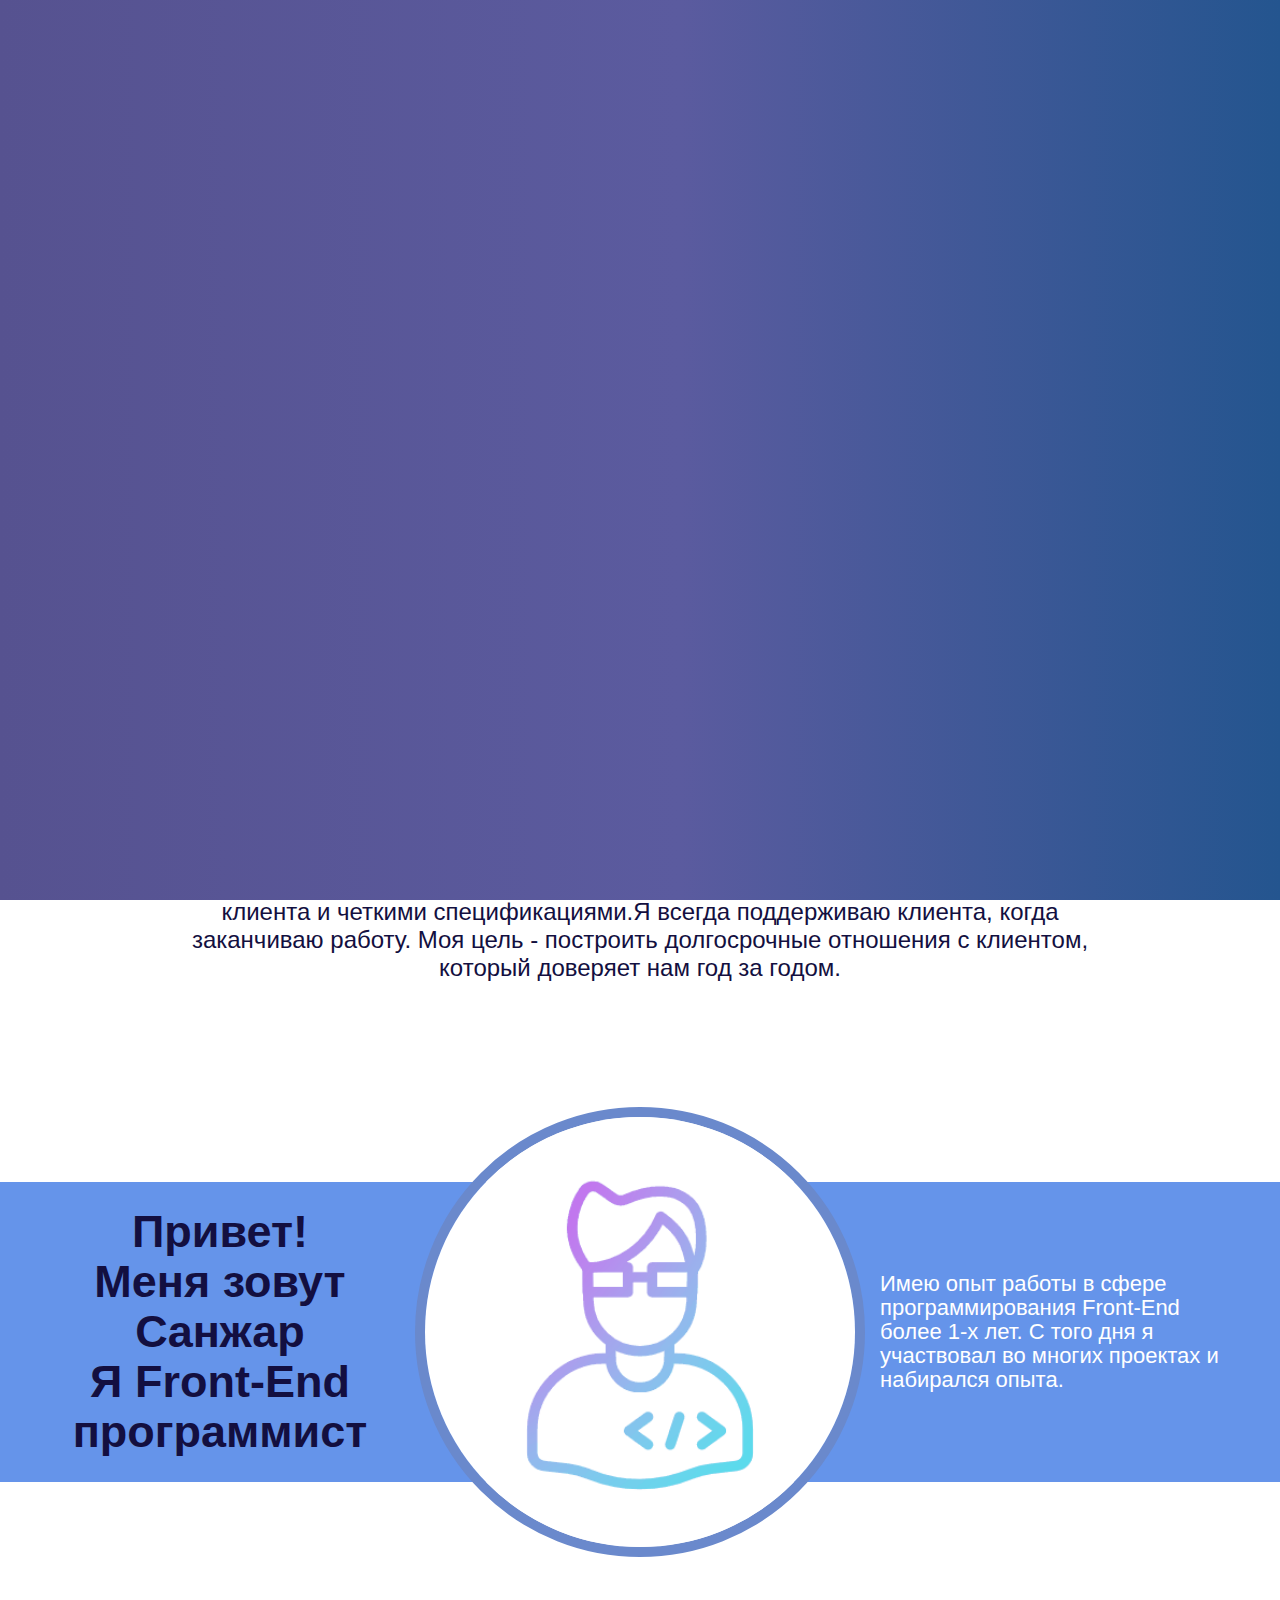
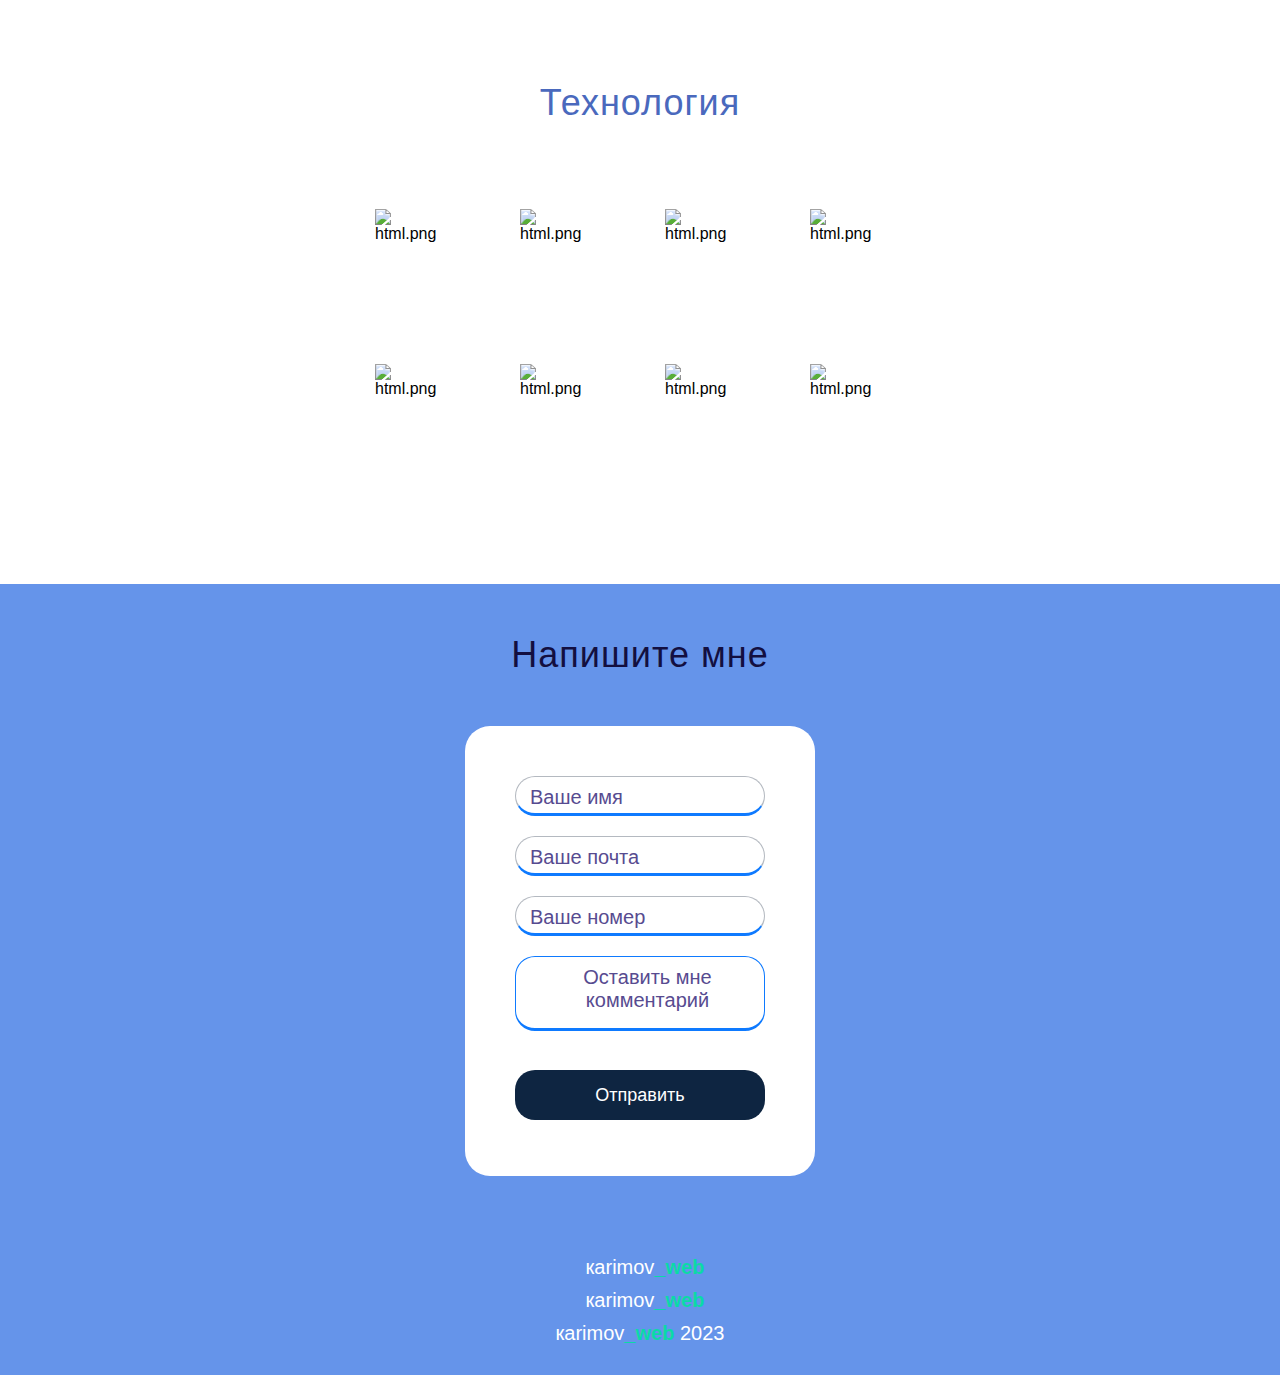
==== commit 25a03183: "yes" ====
--- a/index.html
+++ b/index.html
@@ -9,7 +9,7 @@
     <link rel="stylesheet" href="https://fonts.google.com/icons?selected=Material%20Icons%20Outlined%3Asettings%3A">
     <link rel="stylesheet" href="assets/fontawesome/css/all.min.css">
     <link rel="stylesheet" href="assets/styles/css/carousel.css">
-    <link rel="stylesheet" href="assets/styles/scss/main.css">  
+    <link rel="stylesheet" href="assets/styles/css/main.css">  
         
 </head>
 <body>
@@ -160,8 +160,16 @@
         <!--End technology -->
          
               <!-- PORTFOLIO  -->
-            
-              
+            <!-- <div id="porfolio" class="portfolio">
+            <div class="gallery js-flickity"
+                data-flickity-options='{ "wrapAround": true }'>
+                <div class="gallery-cell"><img src="./" alt=""></div>
+                <div class="gallery-cell"><img src="./" alt=""></div>
+                <div class="gallery-cell"><img src="./" alt=""></div>
+                <div class="gallery-cell"><img src="./" alt=""></div>
+                <div class="gallery-cell"><img src="./" alt=""></div>
+            </div>
+        </div> -->
      
                  
         <!-- End portfolio -->
@@ -223,7 +231,7 @@
         <!-- End footer -->
 
 
-          <!-- <div class="loader">
+          <div class="loader">
             <section class="loader-item">
                 <div class="block block1"></div>
                 <div class="block block2"></div>
@@ -234,7 +242,7 @@
                   <div class="block block2"></div>
                   <div class="block block3"></div>
                 </section>
-          </div> -->
+          </div>
     <script type="module" src="https://unpkg.com/ionicons@7.1.0/dist/ionicons/ionicons.esm.js"></script>
     <script nomodule src="https://unpkg.com/ionicons@7.1.0/dist/ionicons/ionicons.js"></script>
     <script src="assets/js/plugins/jQuery.js"></script>   
@@ -243,5 +251,7 @@
     <script src="assets/js/lang.js"></script>
     <script src="assets/js/index.js"></script> 
     <script src="assets/js/thema.js"></script>
+    <script src="https://unpkg.com/flickity@2/dist/flickity.pkgd.min.js"></script>
+    
 </body>
 </html>--- a/assets/styles/css/main.css
+++ b/assets/styles/css/main.css
@@ -0,0 +1,1516 @@
+:root {
+  --white: #fff;
+  --basic: #4a69bd;
+  --basic-text: #130f40;
+  --toggle-bg: url("../../images/svg/dark.svg");
+  --lang: url("../../images/png/usa.png") ;
+}
+
+:root[date-theme=dark] {
+  --white: rgb(47, 45, 71);
+  --basic: #73a0d8;
+  --basic-text: #fff;
+  --toggle-bg: url("../../images/svg/light.svg");
+}
+
+:root[date-lang=lang] {
+  --lang: url("../../images/png/rus.png") ;
+}
+
+.text-left {
+  text-align: left;
+}
+.text-center {
+  text-align: center;
+}
+.text-right {
+  text-align: right;
+}
+.text-block {
+  display: block;
+}
+
+.relative {
+  position: relative;
+}
+
+.absolute {
+  position: absolute;
+  width: 100%;
+}
+
+.flex {
+  display: flex;
+}
+.flex-center {
+  justify-content: center;
+}
+.flex-right {
+  justify-content: flex-end;
+}
+.flex-space {
+  justify-content: space-between;
+}
+.flex-around {
+  justify-content: space-around;
+}
+.flex-row {
+  display: flex;
+  flex-wrap: wrap;
+  margin-left: -1rem;
+  margin-right: -1rem;
+}
+
+.align-center {
+  align-items: center;
+}
+
+.m-l-05 {
+  margin-left: 0.5rem;
+}
+.m-l-1 {
+  margin-left: 1rem;
+}
+.m-l-2 {
+  margin-left: 2rem;
+}
+.m-l-3 {
+  margin-left: 3rem;
+}
+.m-t-05 {
+  margin-top: 0.5rem;
+}
+.m-t-1 {
+  margin-top: 1rem;
+}
+.m-t-2 {
+  margin-top: 2rem;
+}
+.m-t-3 {
+  margin-top: 3rem;
+}
+.m-t-5 {
+  margin-top: 5rem;
+}
+.m-r-05 {
+  margin-right: 0.5rem;
+}
+.m-r-1 {
+  margin-right: 1rem;
+}
+.m-r-2 {
+  margin-right: 2rem;
+}
+.m-r-3 {
+  margin-right: 3rem;
+}
+.m-b-05 {
+  margin-bottom: 0.5rem;
+}
+.m-b-1 {
+  margin-bottom: 1rem;
+}
+.m-b-2 {
+  margin-bottom: 2rem;
+}
+.m-b-5 {
+  margin-bottom: 5rem;
+}
+
+.col-1 {
+  flex: 0 0 8.333333%;
+  max-width: 8.333333%;
+}
+.col-2 {
+  flex: 0 0 16.66667%;
+  max-width: 16.66667%;
+}
+.col-3 {
+  flex: 0 0 25%;
+  max-width: 25%;
+}
+.col-4 {
+  flex: 0 0 33.333333%;
+  max-width: 33.333333%;
+}
+.col-5 {
+  flex: 0 0 auto;
+  max-width: 41.6666666667%;
+}
+.col-6 {
+  flex: 0 0 50%;
+  max-width: 50%;
+}
+.col-7 {
+  flex: 0 0 auto;
+  max-width: 58.3333333333%;
+}
+.col-8 {
+  flex: 0 0 66.666667%;
+  max-width: 66.666667%;
+}
+.col-9 {
+  flex: 0 0 75%;
+  max-width: 75%;
+}
+.col-10 {
+  flex: 0 0 83.33333%;
+  max-width: 83.33333%;
+}
+.col-11 {
+  flex: 0 0 91.666667%;
+  max-width: 91.666667%;
+}
+.col-12 {
+  flex: 0 0 100%;
+  max-width: 100%;
+}
+.col-1, .col-2, .col-3, .col-4, .col-5, .col-6, .col-7, .col-8, .col-9, .col-10, .col-11, .col-12 {
+  position: relative;
+  width: 100%;
+  padding-right: 1rem;
+  padding-left: 1rem;
+}
+.col-border-right {
+  border-right: 1px solid var(--text-secondary);
+}
+
+@font-face {
+  font-family: "YanoneKaffeesatz";
+  src: url("../../fonts/YanoneKaffeesatz-Light.woff2") format("woff2");
+  font-weight: 300;
+  font-style: normal;
+  font-display: swap;
+}
+@font-face {
+  font-family: "YanoneKaffeesatz";
+  src: url("../../fonts/YanoneKaffeesatz-Regular.woff2") format("woff2");
+  font-weight: 500;
+  font-style: normal;
+  font-display: swap;
+}
+@font-face {
+  font-family: "YanoneKaffeesatz";
+  src: url("../../fonts/YanoneKaffeesatz-Bold.woff2") format("woff2");
+  font-weight: 700;
+  font-style: normal;
+  font-display: swap;
+}
+@font-face {
+  font-family: "Poppins";
+  src: url("../../fonts/Poppins-Regular.ttf") format("truetype");
+  font-weight: 400;
+  font-style: normal;
+  font-display: swap;
+}
+@font-face {
+  font-family: "YanoneKaffeesatz";
+  src: url("../../fonts/YanoneKaffeesatz-Light.woff2") format("woff2");
+  font-weight: 300;
+  font-style: normal;
+  font-display: swap;
+}
+@font-face {
+  font-family: "YanoneKaffeesatz";
+  src: url("../../fonts/YanoneKaffeesatz-Regular.woff2") format("woff2");
+  font-weight: 500;
+  font-style: normal;
+  font-display: swap;
+}
+@font-face {
+  font-family: "YanoneKaffeesatz";
+  src: url("../../fonts/YanoneKaffeesatz-Bold.woff2") format("woff2");
+  font-weight: 700;
+  font-style: normal;
+  font-display: swap;
+}
+@font-face {
+  font-family: "Poppins";
+  src: url("../../fonts/Poppins-Regular.ttf") format("truetype");
+  font-weight: 400;
+  font-style: normal;
+  font-display: swap;
+}
+.portfolio {
+  width: 45%;
+  height: 500px;
+  margin: 0 auto;
+  box-sizing: border-box;
+  background-color: transparent;
+}
+
+.gallery-cell {
+  width: 66%;
+  height: 300px;
+  margin-right: 10px;
+  background: #4a69bd;
+}
+
+/* cell number */
+.gallery-cell:before {
+  display: block;
+  text-align: center;
+  line-height: 200px;
+  font-size: 80px;
+  color: white;
+}
+
+* {
+  margin: 0;
+  padding: 0;
+  box-sizing: border-box;
+}
+
+html {
+  scroll-behavior: smooth;
+}
+
+::selection {
+  background: var(--basic);
+  color: var(--white);
+}
+
+::-moz-selection {
+  background: var(--basic);
+  color: var(--white);
+}
+
+::-webkit-selection {
+  background: var(--basic);
+  color: var(--white);
+}
+
+.container {
+  max-width: 1200px;
+  margin: 0 auto;
+}
+
+body {
+  font-family: "YanoneKaffeesatz", sans-serif;
+  position: relative;
+  background-color: var(--white);
+  transition: 0.3s all;
+}
+
+p {
+  font-family: "Poppins", sans-serif;
+  font-size: 25px;
+}
+
+body::-webkit-scrollbar {
+  display: none;
+}
+
+.portfolio-item::-webkit-scrollbar {
+  width: 5px;
+  background-color: var(--basic-text);
+}
+
+.portfolio-item::-webkit-scrollbar-thumb {
+  background-color: var(--basic) !important;
+  border-radius: 2px !important;
+}
+
+.scroll i {
+  user-select: none;
+}
+
+.scroll {
+  position: fixed;
+  top: 0;
+  right: 0px;
+  width: 10px;
+  height: 100vh;
+  z-index: 98;
+}
+
+.fa-cog {
+  position: fixed;
+  top: 0;
+  right: 0;
+  color: var(--basic-text);
+  font-size: 30px;
+}
+
+a {
+  text-decoration: none;
+  color: inherit;
+}
+
+button {
+  border: none;
+  outline: none;
+  cursor: pointer;
+}
+
+.title__text {
+  text-align: center;
+  color: var(--basic);
+  font-size: 36px;
+  font-weight: 500;
+  display: inline-block;
+  position: relative;
+  margin-bottom: 50px;
+  letter-spacing: 1px;
+  text-align: center;
+}
+.title__text .border {
+  position: absolute;
+  bottom: -5px;
+  left: 50%;
+  width: 100%;
+  height: 3px;
+  background-color: tomato;
+  border-radius: 50%;
+  transform: translateX(-50%) scaleX(0);
+  transition: transform 3s;
+}
+.title__text .animTitleText {
+  transform: translateX(-50%) scaleX(1);
+}
+
+.themeBtn {
+  position: fixed;
+  top: 50%;
+  transform: translateY(-50%);
+  left: 10px;
+  width: 35px;
+  height: 35px;
+  border-radius: 8px;
+  z-index: 999;
+  background-color: rgba(0, 183, 255, 0.705);
+  box-shadow: 0px 0px 10px 0px var(--basic-text);
+  cursor: pointer;
+  background-image: var(--toggle-bg);
+  background-repeat: no-repeat;
+  background-position: center;
+  user-select: none;
+}
+
+.header {
+  width: 100%;
+  position: fixed;
+  left: 0;
+  top: 0;
+  z-index: 99;
+  background-color: var(--white);
+  border-bottom-left-radius: 50%;
+  border-bottom-right-radius: 50%;
+}
+.header-nav {
+  padding: 25px 0 25px 0;
+  position: relative;
+}
+.header-logo {
+  position: absolute;
+  top: 50%;
+  left: 0;
+  transform: translateY(-50%);
+}
+.header-logo__link {
+  font-weight: 500;
+  font-size: 40px;
+  color: var(--basic-text);
+}
+.header-logo__link strong {
+  font-weight: 700;
+  color: var(--basic);
+}
+.header-navigation {
+  width: 350px;
+  height: 50px;
+  background-color: rgb(45, 142, 187);
+  border-radius: 10px;
+}
+.header-navigation .themeBtn {
+  position: absolute;
+  top: 50px;
+  left: 5px;
+  width: 30px;
+  height: 30px;
+  border-radius: 8px;
+  z-index: 999;
+  background-color: var(--white);
+  box-shadow: 0px 0px 5px 0px var(--basic-text);
+  cursor: pointer;
+  background-image: var(--toggle-bg);
+  background-repeat: no-repeat;
+  background-position: center;
+  display: none;
+}
+.header-item {
+  width: 280px;
+  list-style: none;
+  position: relative;
+}
+.header-list {
+  width: 100%;
+  text-align: center;
+}
+.header-list__link {
+  color: #fff;
+  font-size: 20px;
+  font-weight: 500;
+  display: flex;
+  align-items: center;
+  flex-direction: column;
+  position: relative;
+  text-align: center;
+}
+.header-list__link .fad {
+  line-height: 64px;
+  transition: 0.3s;
+}
+.header-list__link .text {
+  position: absolute;
+  top: 30px;
+  opacity: 0;
+  transition: 0.3s;
+  transform: translateY(12px);
+}
+.header .active .fad {
+  transform: translateY(10px);
+  transform: translateX(5px);
+  position: relative;
+  z-index: 1;
+  color: rgb(0, 183, 255);
+  font-size: 30px;
+}
+.header .active .text {
+  opacity: 1;
+  transform: translateY(5px);
+}
+.header .indicator {
+  position: absolute;
+  top: -50%;
+  left: 0;
+  width: 70px;
+  height: 65px;
+  background-color: #0e2541;
+  border-bottom-left-radius: 50%;
+  border-bottom-right-radius: 50%;
+  border: 6px solid var(--white);
+  transition: 0.3s;
+}
+.header .indicator::before {
+  content: "";
+  width: 20px;
+  height: 20px;
+  position: absolute;
+  top: 68%;
+  left: -16px;
+  background-color: transparent;
+  border-top-right-radius: 20px;
+  box-shadow: 0px -10px 0 0 var(--white);
+}
+.header .indicator::after {
+  content: "";
+  width: 20px;
+  height: 20px;
+  position: absolute;
+  top: 68%;
+  right: -16px;
+  background-color: transparent;
+  border-top-left-radius: 20px;
+  box-shadow: 0px -10px 0 0 var(--white);
+}
+.header-list:nth-child(1).active ~ .indicator {
+  transform: translateX(0px);
+}
+.header-list:nth-child(2).active ~ .indicator {
+  transform: translateX(70px);
+}
+.header-list:nth-child(3).active ~ .indicator {
+  transform: translateX(140px);
+}
+.header-list:nth-child(4).active ~ .indicator {
+  transform: translateX(210px);
+}
+.header .lang {
+  position: absolute;
+  top: 50%;
+  right: 0;
+  transform: translateY(-50%);
+  width: auto;
+  height: auto;
+  border-radius: 4px;
+  display: flex;
+  align-items: center;
+  justify-content: space-between;
+  padding: 2px 0;
+  text-align: center;
+  cursor: pointer;
+}
+.header .lang-item {
+  display: flex;
+  align-items: center;
+  justify-content: center;
+  flex-direction: column;
+}
+.header .lang-icon {
+  width: 40px;
+  height: 24px;
+  border: 1px solid var(--basic);
+  background-image: var(--lang);
+  background-repeat: no-repeat;
+  background-size: cover;
+  border-radius: 4px;
+  transition: 1s all;
+}
+.header .lang__text {
+  font-size: 10px;
+  font-weight: 400;
+  color: var(--basic-text);
+  font-family: "Poppins", sans-serif;
+}
+
+.headerShadow {
+  box-shadow: 0px 5px 5px 0px var(--basic);
+  transition: 0.5s;
+}
+
+.home .container {
+  position: relative;
+  padding-top: 150px;
+  height: 700px;
+  overflow: hidden;
+}
+.home-item {
+  display: flex;
+  align-items: flex-start;
+  justify-content: space-between;
+}
+.home-title {
+  width: 55%;
+  margin-top: 50px;
+}
+.home-title__text {
+  font-size: 64px;
+  font-weight: 700;
+  letter-spacing: 1px;
+  color: var(--basic-text);
+  display: inline-block;
+  position: relative;
+  margin-bottom: 10px;
+}
+.home-title__text .border {
+  position: absolute;
+  bottom: -5px;
+  left: 50%;
+  width: 100%;
+  height: 3px;
+  background-color: var(--basic);
+  border-radius: 50%;
+  transform: translateX(-50%) scaleX(0);
+  transition: transform 1s;
+}
+.home-title__text .borderBottom {
+  transform: translateX(-50%) scaleX(1);
+}
+.home-title__info-text {
+  font-size: 24px;
+  font-weight: 300;
+  margin-top: 25px;
+  color: var(--basic-text);
+  line-height: 28px;
+}
+.home-img {
+  text-align: end;
+}
+.home-img__photo {
+  width: 80%;
+}
+
+.cooperate {
+  margin-top: 50px;
+  padding-bottom: 50px;
+}
+.cooperate-item {
+  text-align: center;
+  width: 75%;
+}
+.cooperate__info-text {
+  font-weight: 400;
+  font-size: 24px;
+  color: var(--basic-text);
+  line-height: 28px;
+}
+
+.aboutMe {
+  width: 100%;
+  height: 300px;
+  background-color: rgba(62, 120, 228, 0.7960784314);
+  margin: 150px 0;
+  position: relative;
+}
+.aboutMe-item {
+  position: absolute;
+  top: 50%;
+  left: 50%;
+  transform: translate(-50%, -50%);
+  width: 450px;
+  height: 450px;
+  border-radius: 50%;
+  border: 10px solid #6a89cc;
+}
+.aboutMe-item__img {
+  position: absolute;
+  width: 100%;
+  height: 100%;
+  border-radius: 50%;
+  object-fit: cover;
+}
+.aboutMe-list {
+  height: 300px;
+  display: flex;
+  justify-content: space-between;
+}
+.aboutMe-list .left-info {
+  width: 30%;
+  height: 100%;
+  text-align: center;
+}
+.aboutMe-list .left-info__title {
+  font-size: 45px;
+  font-weight: 700;
+  color: var(--basic-text);
+  line-height: 50px;
+}
+.aboutMe-list .right-info {
+  width: 30%;
+  height: 100%;
+}
+.aboutMe-list .right-info__text {
+  font-size: 22px;
+  font-weight: 500;
+  color: var(--white);
+  line-height: 24px;
+}
+
+.technology {
+  padding: 50px 0;
+}
+.technology-item {
+  width: 55%;
+  display: flex;
+  align-items: center;
+  justify-content: center;
+  flex-wrap: wrap;
+  margin: 0 auto;
+}
+.technology-list {
+  width: 120px;
+  height: 130px;
+  border-radius: 10px;
+  padding: 10px;
+  display: flex;
+  align-items: center;
+  justify-content: space-between;
+  flex-direction: column;
+  overflow: hidden;
+  position: relative;
+  transition: 0.5s;
+  margin: 25px 25px 0 0;
+}
+.technology-list__img {
+  width: 70px;
+}
+.technology-list__info {
+  font-size: 25px;
+  font-weight: 700;
+  color: var(--basic-text);
+  position: absolute;
+  bottom: -30px;
+  transition: 0.5s ease;
+}
+.technology-list:hover {
+  box-shadow: 0px 0px 15px -2px var(--basic);
+}
+.technology-list:hover .technology-list__info {
+  bottom: 5px;
+}
+
+.owl-nav button {
+  width: 50px !important;
+  height: 50px !important;
+  background-color: var(--basic) !important;
+  border-radius: 50% !important;
+  position: absolute;
+  top: 50%;
+  transform: translateY(-50%);
+  font-size: 60px !important;
+  color: #000 !important;
+  outline: none !important;
+}
+
+.owl-nav button span {
+  position: absolute;
+  top: -5px;
+  display: block;
+  width: 50px !important;
+  height: 50px !important;
+  z-index: 99;
+  color: var(--white);
+  font-weight: 300;
+}
+
+.owl-nav button:hover {
+  background-color: var(--basic-text) !important;
+}
+
+.owl-prev {
+  left: 0px;
+}
+
+.owl-next {
+  right: 0px;
+}
+
+.owl-carousel button.owl-dot span {
+  background-color: var(--basic) !important;
+}
+
+.owl-carousel button.active span {
+  background-color: tomato !important;
+}
+
+.contact {
+  width: 100%;
+  height: auto;
+  background-color: rgba(62, 120, 228, 0.7960784314);
+  margin-top: 50px;
+  padding: 50px 0;
+}
+.contact .title__text {
+  color: #11a192;
+}
+.contact .title__text .border {
+  background-color: #0e3541;
+}
+.contact .title__text {
+  color: var(--basic-text);
+}
+.contact-item {
+  display: flex;
+  align-items: center;
+  justify-content: space-between;
+}
+.contact-info {
+  width: 47.5%;
+  height: 400px;
+  backdrop-filter: blur(20px);
+  border-radius: 25px;
+}
+.contact-form {
+  width: 100%;
+  display: flex;
+  align-items: center;
+  justify-content: center;
+}
+.contact-form form {
+  width: 350px;
+  height: 450px;
+  border-radius: 25px;
+  position: relative;
+  padding: 50px;
+  text-align: center;
+  background-color: #ffffff;
+}
+.contact-form form .form__box {
+  position: relative;
+  width: 100%;
+  height: auto;
+  background-color: transparent;
+}
+.contact-form form .form__box .form__label {
+  position: absolute;
+  top: 10px;
+  left: 15px;
+  font-size: 20px;
+  transition: 0.3s;
+  color: #574b90;
+}
+.contact-form form .form__box .fas {
+  position: absolute;
+  top: 10px;
+  left: -25px;
+  color: #0d2f3a;
+}
+.contact-form form .form__box small {
+  position: absolute;
+  bottom: 2px;
+  left: 10px;
+  color: red;
+  font-size: 16px;
+  font-weight: 500;
+}
+.contact-form form .form__inp {
+  width: 100%;
+  height: 40px;
+  border: none;
+  border: 0.5px solid #b4b9c0;
+  border-bottom: 3px solid #0e7aff;
+  margin-bottom: 20px;
+  border-radius: 20px;
+  padding: 0 15px;
+  outline: none;
+  font-size: 16px;
+  transition: 500ms;
+}
+.contact-form form .form__inp:focus {
+  border: 1px solid #553dca;
+  border-bottom: 3px solid #4527db;
+}
+.contact-form form .form__inp:focus ~ .form__label, .contact-form form .form__inp:not(:placeholder-shown) ~ .form__label {
+  top: -6px;
+  background-color: #fff;
+  font-size: 16px;
+  padding: 0 5px;
+}
+.contact-form form textarea {
+  width: 100%;
+  height: 75px;
+  border: 1px solid #0e7aff;
+  border-bottom: 3px solid #0e7aff;
+  border-radius: 20px;
+  padding: 5px 15px;
+  outline: none;
+  font-size: 17px;
+  resize: none;
+  text-transform: capitalize;
+  transition: 0.5s;
+  margin-bottom: 15px;
+  font-family: sans-serif;
+}
+.contact-form form textarea:focus {
+  border: 1px solid #553dca;
+  border-bottom: 3px solid #4527db;
+}
+.contact-form form textarea::-webkit-scrollbar {
+  width: 0;
+}
+.contact-form form textarea:focus ~ .form__label, .contact-form form textarea:not(:placeholder-shown) ~ .form__label {
+  top: -6px;
+  background-color: #fff;
+  font-size: 16px;
+  padding: 0 5px;
+}
+.contact-form form .circle-sub,
+.contact-form form .circle-sup {
+  width: 50px;
+  height: 20px;
+  border-radius: 10px;
+  background-color: #ff0000;
+  position: absolute;
+}
+.contact-form form .circle-sub::after, .contact-form form .circle-sub::before,
+.contact-form form .circle-sup::after,
+.contact-form form .circle-sup::before {
+  content: "";
+  display: block;
+  width: 50px;
+  height: 20px;
+  border-radius: 10px;
+  background-color: #fff;
+  position: absolute;
+  top: -20px;
+  left: 5px;
+}
+.contact-form form .circle-sub::before,
+.contact-form form .circle-sup::before {
+  top: 20px;
+  left: -10px;
+}
+.contact-form form .circle-sup {
+  top: 60px !important;
+  right: -25px !important;
+}
+.contact-form form .circle-sub {
+  bottom: 60px !important;
+  left: -25px !important;
+}
+.contact-form form .circle {
+  width: 20px;
+  height: 20px;
+  border-radius: 50%;
+  background-color: #fff;
+  position: absolute;
+  bottom: 40px;
+  left: -65px;
+}
+.contact-form form .form__btn {
+  width: 100%;
+  height: 50px;
+  border-radius: 20px;
+  margin-top: 20px;
+  cursor: pointer;
+  font-size: 18px;
+  background-color: #0e2541;
+  color: #fff;
+  transition: 0.3s;
+}
+.contact-form form .form__btn:hover {
+  border-radius: 55px;
+  width: 55%;
+  background-color: #6ea1ff;
+  transition: 0.5s;
+}
+
+.footer {
+  width: 100%;
+  height: auto;
+  background-color: rgba(62, 120, 228, 0.7960784314);
+  display: flex;
+  align-items: center;
+  justify-content: center;
+  padding: 25px 45px;
+}
+.footer .container {
+  display: flex;
+  flex-direction: column;
+  text-align: center;
+}
+.footer__info {
+  text-decoration: none;
+  color: #fff;
+  font-weight: 400px;
+  font-size: 20px;
+  font-family: "Poppins", sans-serif;
+  padding: 5px 15px;
+  cursor: pointer;
+}
+.footer__info:hover {
+  color: #000000;
+  transition: 500ms;
+  font-weight: 600px;
+}
+.footer__info i {
+  margin-right: 10px;
+}
+.footer__info strong {
+  color: #0bdaa6;
+}
+
+/*----------- Main Style ------*/
+.wrapper {
+  background-color: var(--basic-text);
+}
+
+.wrapper {
+  display: flex;
+  justify-content: center;
+  align-items: center;
+  height: 100vh;
+}
+
+@keyframes load_shap {
+  50% {
+    transform: translateY(-50%);
+    border-bottom: 16px solid var(--basic-text);
+    box-shadow: 0 8rem 2rem var(--basic);
+  }
+}
+.loader {
+  height: 100vh;
+  margin: 0;
+  background: rgb(90, 99, 103);
+  background: linear-gradient(90deg, rgb(86, 82, 144) 0%, rgb(91, 91, 159) 53%, rgb(36, 85, 143) 100%);
+  display: flex;
+  align-items: center;
+  justify-content: center;
+  position: relative;
+  position: fixed;
+  top: 0;
+  left: 0;
+  width: 100%;
+  height: 100vh;
+  z-index: 9999;
+}
+
+.loader:before, .loader:after {
+  content: "";
+  position: absolute;
+  top: 50%;
+  left: 50%;
+  display: block;
+  width: 0.5em;
+  height: 0.5em;
+  border-radius: 0.25em;
+  transform: translate(-50%, -50%);
+}
+
+.loader:before {
+  animation: before8 2s infinite;
+}
+
+.loader:after {
+  animation: after6 2s infinite;
+}
+
+@keyframes before8 {
+  0% {
+    width: 0.5em;
+    box-shadow: 1em -0.5em rgba(225, 20, 98, 0.75), -1em 0.5em rgba(111, 202, 220, 0.75);
+  }
+  35% {
+    width: 2.5em;
+    box-shadow: 0 -0.5em rgba(225, 20, 98, 0.75), 0 0.5em rgba(111, 202, 220, 0.75);
+  }
+  70% {
+    width: 0.5em;
+    box-shadow: -1em -0.5em rgba(225, 20, 98, 0.75), 1em 0.5em rgba(111, 202, 220, 0.75);
+  }
+  100% {
+    box-shadow: 1em -0.5em rgba(225, 20, 98, 0.75), -1em 0.5em rgba(111, 202, 220, 0.75);
+  }
+}
+@keyframes after6 {
+  0% {
+    height: 0.5em;
+    box-shadow: 0.5em 1em rgba(61, 184, 143, 0.75), -0.5em -1em rgba(233, 169, 32, 0.75);
+  }
+  35% {
+    height: 2.5em;
+    box-shadow: 0.5em 0 rgba(61, 184, 143, 0.75), -0.5em 0 rgba(233, 169, 32, 0.75);
+  }
+  70% {
+    height: 0.5em;
+    box-shadow: 0.5em -1em rgba(61, 184, 143, 0.75), -0.5em 1em rgba(233, 169, 32, 0.75);
+  }
+  100% {
+    box-shadow: 0.5em 1em rgba(61, 184, 143, 0.75), -0.5em -1em rgba(233, 169, 32, 0.75);
+  }
+}
+@keyframes move1 {
+  0%, 20.28%, 100% {
+    top: 0px;
+    left: 60px;
+  }
+  28%, 31% {
+    top: 0px;
+    left: 0px;
+  }
+  42.85%, 60% {
+    top: 60px;
+    left: 0px;
+  }
+  71.42%, 88% {
+    top: 60px;
+    left: 60px;
+  }
+}
+@keyframes move2 {
+  0%, 16%, 100% {
+    top: 60px;
+    left: 60px;
+  }
+  28.57%, 45.85% {
+    top: 0px;
+    left: 60px;
+  }
+  57.14%, 59.14% {
+    top: 0px;
+    left: 0px;
+  }
+  71.42%, 87% {
+    top: 60px;
+    left: 0px;
+  }
+}
+@keyframes move3 {
+  0%, 16%, 100% {
+    top: 60px;
+    left: 0px;
+  }
+  28.57%, 44% {
+    top: 60px;
+    left: 60px;
+  }
+  57.14%, 73.42% {
+    top: 0px;
+    left: 60px;
+  }
+  85.71%, 87% {
+    top: 0px;
+    left: 0px;
+  }
+}
+@keyframes gradient {
+  0% {
+    background-position: 0% 50%;
+  }
+  100% {
+    background-position: 100% 50%;
+  }
+}
+@media screen and (max-width: 1350px) {
+  .header .container {
+    padding: 0 50px;
+  }
+  .home-title {
+    padding-left: 75px;
+  }
+}
+@media screen and (max-width: 1024px) {
+  .home {
+    margin-top: 25px;
+  }
+  .home .container {
+    height: auto;
+  }
+  .home-item {
+    flex-direction: column;
+    justify-content: center;
+    align-items: center;
+  }
+  .home-title {
+    width: 70%;
+    text-align: center;
+    padding-left: 0;
+  }
+  .home-title__text {
+    font-size: 50px;
+    margin-bottom: 10px;
+  }
+  .home-img {
+    position: relative;
+    bottom: 0 !important;
+    right: 0 !important;
+    display: flex;
+    align-items: center;
+    justify-content: center;
+    margin-top: 25px;
+  }
+  .home-img__photo {
+    width: 80%;
+  }
+  .aboutMe {
+    width: 100%;
+    height: auto;
+    margin: 100px 0;
+  }
+  .aboutMe-item {
+    width: 300px;
+    height: 300px;
+  }
+  .aboutMe-list {
+    height: 200px;
+  }
+  .aboutMe-list .left-info {
+    padding: 0 10px;
+  }
+  .aboutMe-list .left-info__title {
+    font-size: 30px;
+    line-height: 35px;
+  }
+  .aboutMe-list .right-info {
+    padding-right: 30px;
+  }
+  .aboutMe-list .right-info__text {
+    font-size: 18px;
+    font-weight: 500;
+    color: var(--white);
+  }
+}
+@media screen and (max-width: 768px) {
+  .scroll {
+    display: none;
+  }
+  .themeBtn {
+    display: none;
+  }
+  .header {
+    display: flex;
+    align-items: center;
+    justify-content: center;
+    border-radius: 0;
+  }
+  .header-navigation {
+    width: 400px;
+  }
+  .header-navigation .themeBtn {
+    display: block;
+  }
+  .header-nav {
+    padding: 25px 0 5px 0;
+  }
+  .header-logo {
+    display: none;
+  }
+  .header-btn {
+    display: none;
+  }
+  .lang {
+    top: 50px !important;
+    right: 5px !important;
+  }
+  .lang-icon {
+    width: 32px !important;
+    height: 24px !important;
+  }
+  .lang__text {
+    display: none;
+  }
+  .aboutMe {
+    margin-top: 150px;
+    margin-bottom: 50px;
+    width: 100%;
+    padding-top: 50px;
+  }
+  .aboutMe-item {
+    top: 0;
+    width: 250px;
+    height: 250px;
+  }
+  .aboutMe-list {
+    height: 150px;
+  }
+  .aboutMe-list .left-info {
+    width: 47.5%;
+    text-align: center;
+    align-items: flex-end;
+    padding-bottom: 10px;
+  }
+  .aboutMe-list .left-info__title {
+    font-size: 35px;
+    line-height: 35px;
+  }
+  .aboutMe-list .right-info {
+    width: 47.5%;
+    padding-left: 20px;
+    letter-spacing: 1px;
+    text-align: center;
+    align-items: flex-end;
+    padding-bottom: 10px;
+  }
+  .aboutMe-list .right-info__text {
+    font-size: 16px;
+    line-height: 16px;
+  }
+  .technology-item {
+    width: 100%;
+  }
+  .portfolio {
+    margin: 50px 0;
+  }
+  .portfolio-item {
+    max-height: 375px;
+  }
+  .portfolio-list {
+    width: 100%;
+    height: 350px;
+  }
+  .contact .title__text {
+    font-size: 30px;
+  }
+  .contact-form form {
+    width: 85%;
+    height: 420px;
+    padding: 40px;
+  }
+  .contact-form form .form__box {
+    position: relative;
+    width: 100%;
+    height: auto;
+  }
+  .contact-form form .circle-sub,
+  .contact-form form .circle-sup {
+    width: 40px;
+    height: 20px;
+  }
+  .contact-form form .circle-sub::after, .contact-form form .circle-sub::before,
+  .contact-form form .circle-sup::after,
+  .contact-form form .circle-sup::before {
+    width: 40px;
+    height: 20px;
+    top: -20px;
+    left: 5px;
+  }
+  .contact-form form .circle-sub::before,
+  .contact-form form .circle-sup::before {
+    top: 20px;
+    left: -10px;
+  }
+  .contact-form form .circle-sup {
+    top: 60px !important;
+    right: -20px !important;
+  }
+  .contact-form form .circle-sub {
+    bottom: 60px !important;
+    left: -20px !important;
+  }
+  .contact-form form .circle {
+    left: -55px;
+  }
+  .contact-form form .form__btn {
+    width: 100%;
+    height: 50px;
+    border-radius: 20px;
+    margin-top: 20px;
+    cursor: pointer;
+    font-size: 18px;
+    transition: 0.3s;
+  }
+}
+@media screen and (max-width: 576px) {
+  .container {
+    padding: 0 20px;
+  }
+  .home .container {
+    height: auto;
+    padding-top: 100px;
+  }
+  .home-title {
+    width: 100%;
+    margin-top: 25px;
+  }
+  .home-title__text {
+    font-size: 45px;
+  }
+  .home-title__text .border {
+    display: none;
+  }
+  .home-img__photo {
+    width: 100%;
+  }
+  .cooperate-item {
+    width: 100%;
+  }
+  .cooperate__info-text {
+    font-size: 20px;
+    line-height: 24px;
+  }
+  .aboutMe {
+    border-top-right-radius: 50%;
+    border-top-left-radius: 50%;
+    padding-bottom: 40px;
+  }
+  .aboutMe-list {
+    margin-top: 80px;
+    height: auto;
+    flex-direction: column;
+  }
+  .aboutMe-list .left-info {
+    width: 100%;
+  }
+  .aboutMe-list .right-info {
+    width: 100%;
+    padding-left: 0px;
+  }
+  .aboutMe-list .right-info__text {
+    margin-top: 15px;
+    font-size: 20px;
+    line-height: 22px;
+  }
+  .technology {
+    padding: 50px 0;
+  }
+  .technology-item {
+    width: 100%;
+    display: flex;
+    align-items: center;
+    justify-content: space-between;
+    flex-wrap: wrap;
+    margin: 0 auto;
+  }
+  .technology-list {
+    width: 45%;
+    margin: 25px 0 0 0;
+    box-shadow: 0px 0px 15px -2px var(--basic);
+  }
+  .technology-list__img {
+    width: 50px;
+  }
+  .technology-list__info {
+    bottom: 5px;
+  }
+  .technology .psd {
+    margin: 25px auto;
+  }
+  .portfolio_desctop {
+    display: none;
+  }
+  .mobile-portfolio {
+    display: block !important;
+    margin: 50px 0 150px 0;
+    padding: 45px 45px;
+  }
+  .owl-prev {
+    left: -20px;
+  }
+  .owl-next {
+    right: -20px;
+  }
+}
+@media screen and (max-width: 420px) {
+  .header .container {
+    padding: 0 5px;
+    width: 100%;
+  }
+  .header-navigation {
+    width: 100% !important;
+  }
+  .header-navigation .themeBtn {
+    display: block;
+  }
+  .header-nav {
+    padding: 25px 0 5px 0;
+  }
+  .header-logo {
+    display: none;
+  }
+  .header-btn {
+    display: none;
+  }
+}
+@media screen and (max-width: 360px) {
+  .header-navigation .themeBtn {
+    top: 100px;
+  }
+  .lang {
+    top: 95px !important;
+    right: 5px !important;
+  }
+  .lang-icon {
+    width: 32px;
+    height: 20px;
+  }
+  .lang__text {
+    display: none;
+  }
+  .portfolio .owl-nav button {
+    width: 40px !important;
+    height: 40px !important;
+  }
+  .portfolio .owl-nav button span {
+    font-size: 50px;
+    width: 40px !important;
+    height: 40px !important;
+  }
+  .owl-prev {
+    left: -20px !important;
+  }
+  .owl-next {
+    right: -20px !important;
+  }
+  .contact-form form {
+    width: 90%;
+  }
+  .contact-form form .form__box {
+    position: relative;
+    width: 100%;
+    height: auto;
+  }
+  .contact-form form .form__label {
+    font-size: 18px !important;
+  }
+  .contact-form form .form__btn {
+    width: 100%;
+    height: 50px;
+    border-radius: 20px;
+    margin-top: 20px;
+    cursor: pointer;
+    font-size: 18px;
+    transition: 0.3s;
+  }
+}/*# sourceMappingURL=main.css.map */